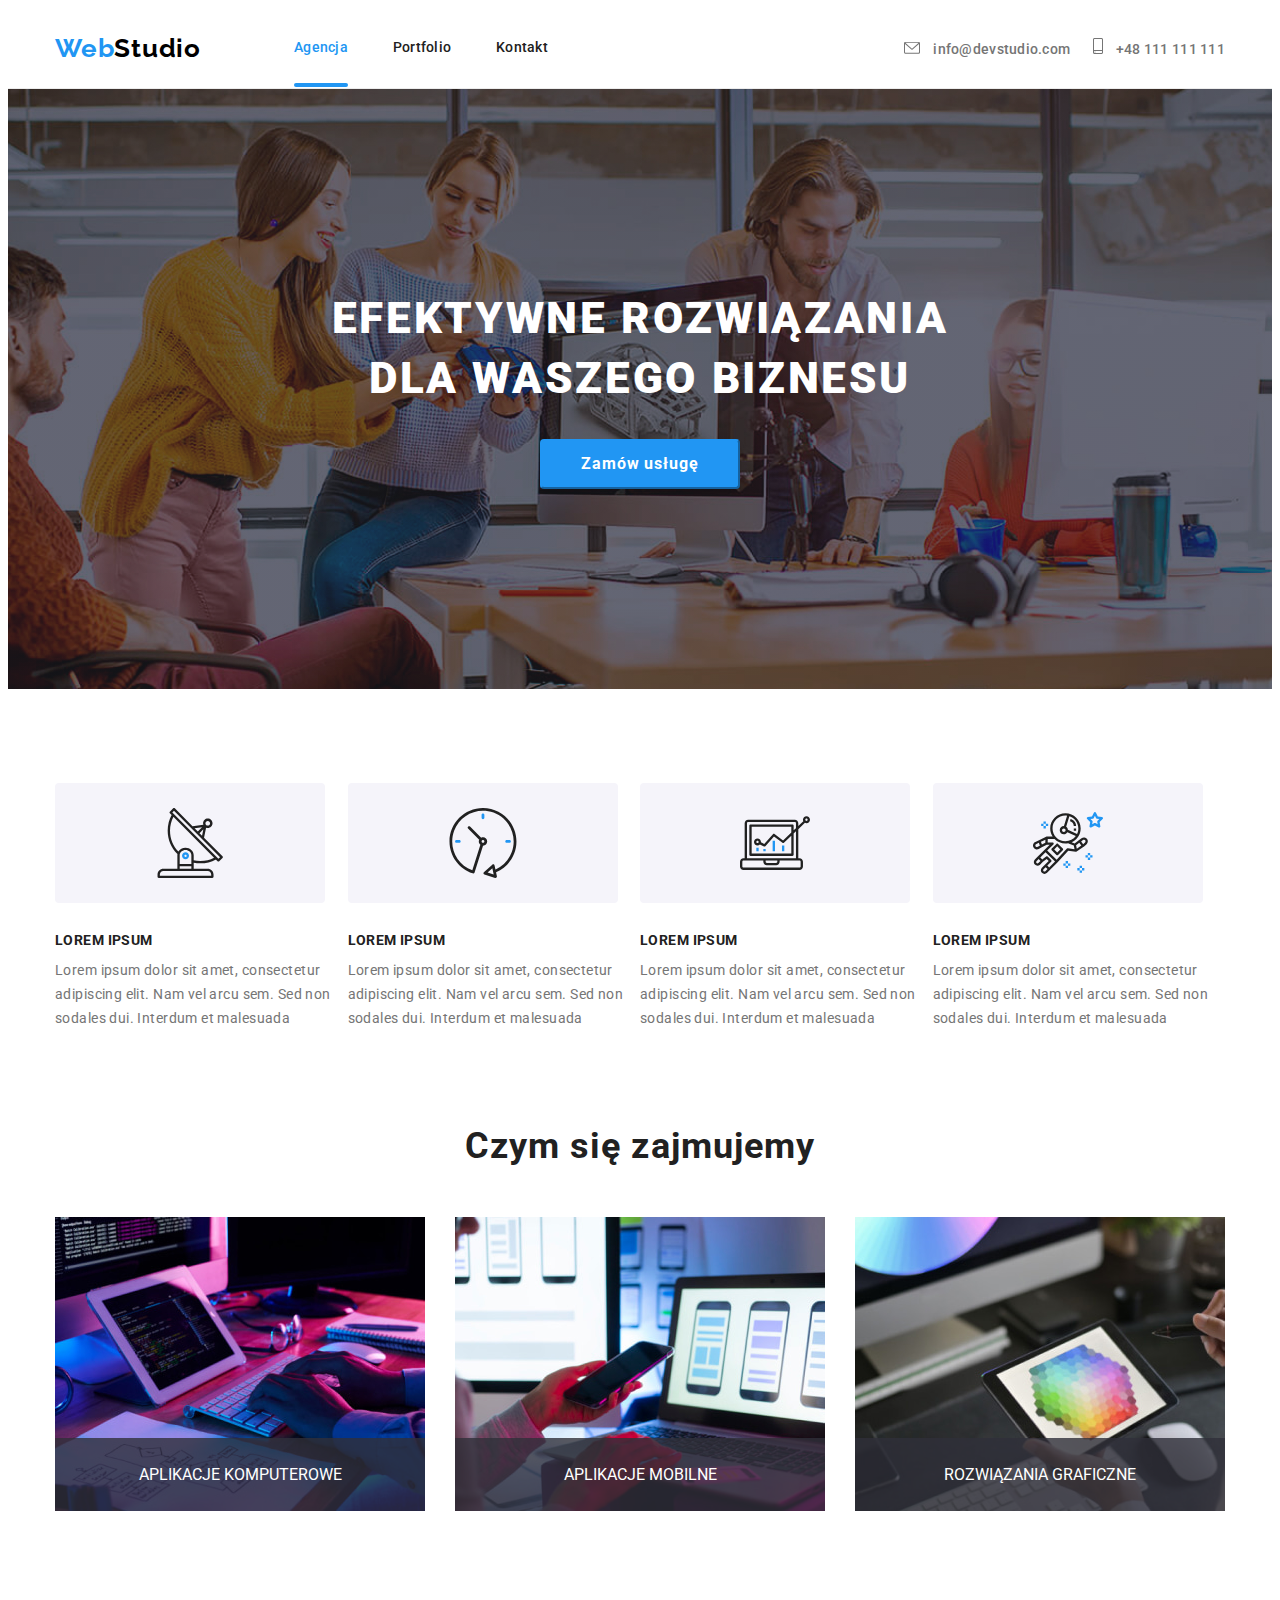
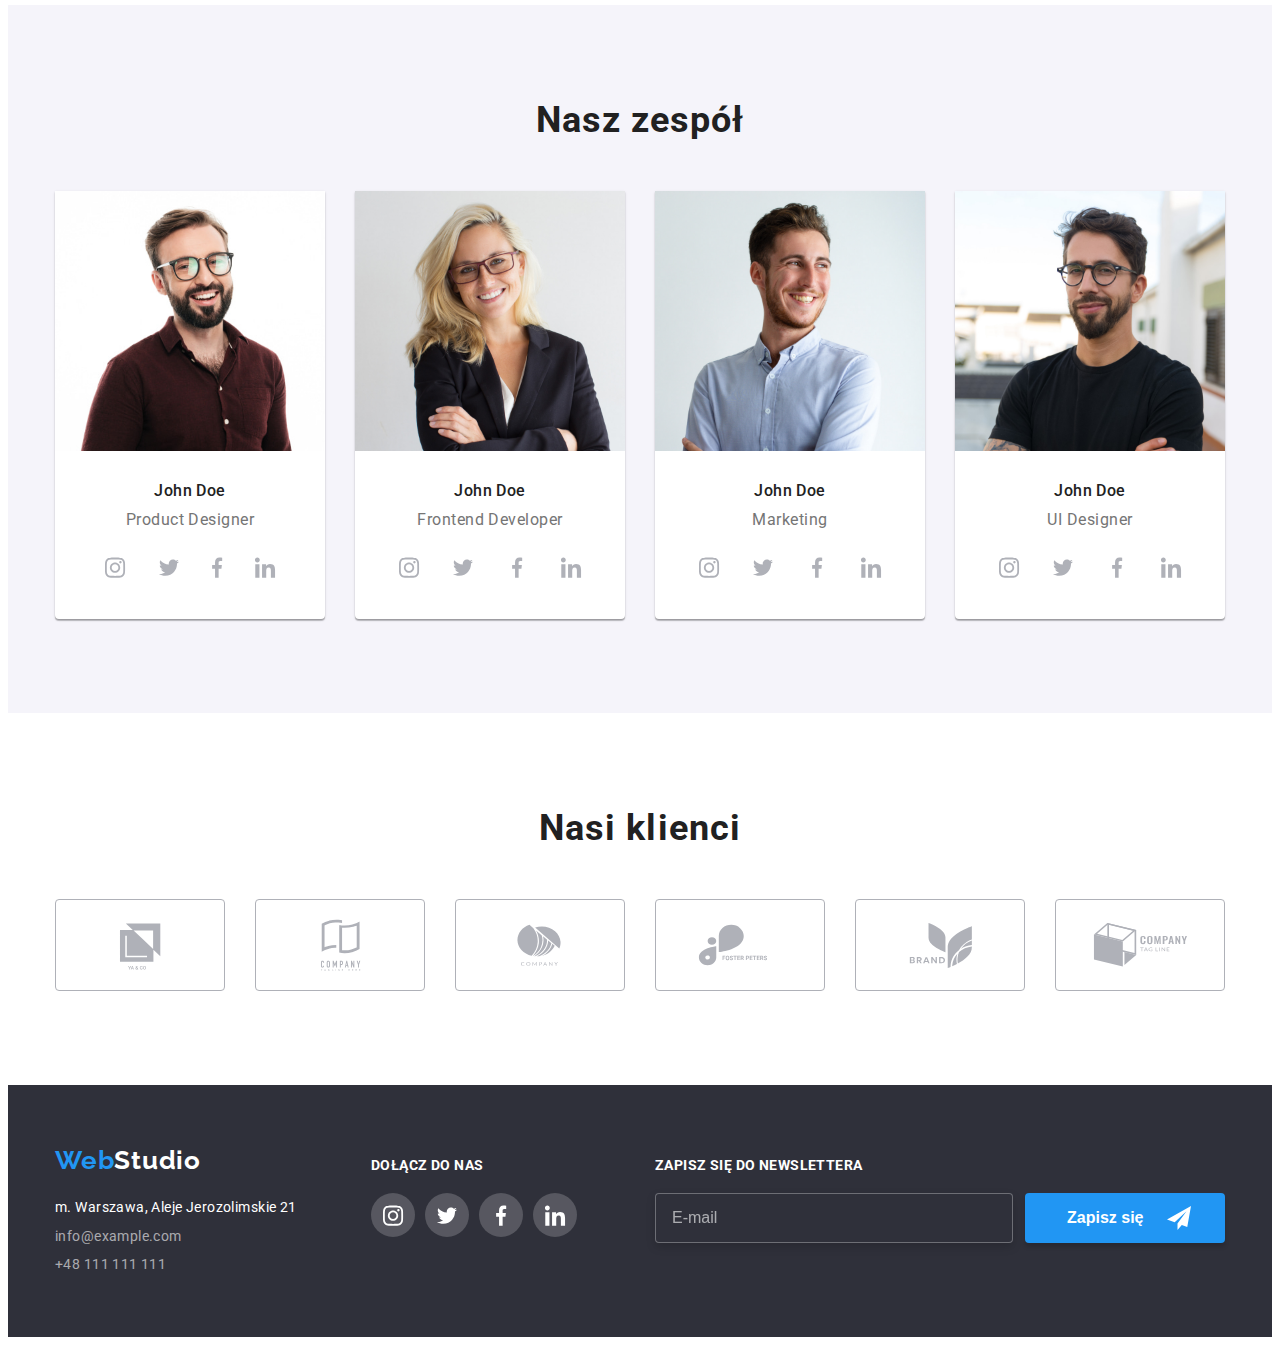
==== index.html @ dc4580bb "Add files via upload" ====
<!DOCTYPE html>
<html lang="pl">
    <head>
        <meta charset="UTF-8"> 
        <meta http-equiv="X-UA-Compatible" content="IE=edge"> 
        <meta name="viewport" content="width=device-width, initial-scale=1.0">
        <link href="https://fonts.googleapis.com/css2?family=Raleway:wght@700&family=Roboto:wght@400;500;700;900&display=swap" rel="stylesheet">
        <link rel="stylesheet" href="css/styles.css">
        <title>WebStudio</title>
    </head>

        <body>
            <header class="page-header">
                <div class="container">
                    <a class="logo logo-blue" href="#" target ="_blank" rel="norefferer noopener nofoloow">Web<span class="logo logo-black">Studio</span></a>

                    <nav>
                        <ul class="nav">
                            <li><a class="nav-list underline" href="#" rel="norefferer noopener nofoloow">Agencja</a></li>
                            <li><a class="nav-list" href="portfolio.html" rel="norefferer noopener nofoloow">Portfolio</a></li>
                            <li><a class="nav-list" href="#" rel="norefferer noopener nofoloow">Kontakt</a></li>
                        </ul>
                    </nav>
    
                    <ul class="contact">
                        <li>
                            <a class="contact-list" href="mailto:info@devstudio.com">
                            <svg class="envelope" width="16" height="12">
                                <use href="./images/symbol-defs.svg#icon-envelope"></use>
                            </svg>
                            info@devstudio.com
                        </a></li>
                        <li>
                            <a class="contact-list" href="tel:+48111111111">
                            <svg class="smartphone" width="16" height="12">
                                <use href="./images/symbol-defs.svg#icon-smartphone"></use>
                            </svg>
                            +48 111 111 111
                        </a></li>
                    </ul>
                </div>
            </header>


                <main>
                    <section class="agency-motto">
                        <div class="container">
                            <h1 class="motto">EFEKTYWNE ROZWIĄZANIA<br>DLA WASZEGO BIZNESU</h1>
                            <button class="order-button" type="button" data-modal-open>Zamów usługę</button> 
                        </div>
                    </section>


                    <section  class="section section-lorem">
                        <div class="container">
                            <ul class="lorem-list">
                                <li>
                                    <div class="lorem-box">
                                        <svg class="icons-lorem" height="70" width="70">
                                        <use href="./images/symbol-defs.svg#icon-radar"></use>
                                        </svg>
                                    </div>
                                    <h3 class="lorem-header">LOREM IPSUM</h3>
                                    <p class="lorem-text">Lorem ipsum dolor sit amet, consectetur adipiscing elit. Nam vel arcu sem. Sed non sodales dui. Interdum et malesuada</p>
                                </li>
                                <li>
                                    <div class="lorem-box">
                                        <svg class="icons-lorem" height="70" width="70">
                                        <use href="./images/symbol-defs.svg#icon-clock"></use>
                                        </svg>   
                                    </div>
                                    <h3 class="lorem-header">LOREM IPSUM</h3>
                                    <p class="lorem-text">Lorem ipsum dolor sit amet, consectetur adipiscing elit. Nam vel arcu sem. Sed non sodales dui. Interdum et malesuada</p>
                                </li>
                                <li>
                                    <div class="lorem-box">
                                        <svg class="icons-lorem" height="70" width="70">
                                        <use href="./images/symbol-defs.svg#icon-laptop"></use>
                                        </svg>   
                                    </div>
                                    <h3 class="lorem-header">LOREM IPSUM</h3>
                                    <p class="lorem-text">Lorem ipsum dolor sit amet, consectetur adipiscing elit. Nam vel arcu sem. Sed non sodales dui. Interdum et malesuada</p>
                                </li>
                                <li>
                                    <div class="lorem-box">
                                        <svg class="icons-lorem" height="70" width="70">
                                        <use href="./images/symbol-defs.svg#icon-astronaut"></use>
                                        </svg>   
                                    </div>
                                    <h3 class="lorem-header">LOREM IPSUM</h3>
                                    <p class="lorem-text">Lorem ipsum dolor sit amet, consectetur adipiscing elit. Nam vel arcu sem. Sed non sodales dui. Interdum et malesuada</p>
                                </li>
                            </ul>
                        </div>
                    </section>

                    <section class="section section-doing">
                        <div class="container">
                            <h2 class="header-agency">Czym się zajmujemy</h2>
                            <ul class="doing_img-list">
                                <li class="doing-li">
                                        <img src="./images/img1.jpg" alt="typing code on the keyboard" width="370" height="294">
                                            <p class="doing-li-overlay">APLIKACJE KOMPUTEROWE</p>
                                </li>
                                <li class="doing-li">
                                        <img src="./images/img2.jpg" alt="mobile app creating" width="370" height="294">
                                        <p class="doing-li-overlay">APLIKACJE MOBILNE</p>
                                </li>
                                <li class="doing-li">
                                        <img src="./images/img3.jpg" alt="colour change on tablet" width="370" height="294">
                                        <p class="doing-li-overlay">ROZWIĄZANIA GRAFICZNE</p>
                                </li>
                            </ul>
                        </div>
                    </section>

                    <section class="section section-team">
                        <div class="container">
                            <h2 class="header-agency">Nasz zespół</h2>
                            <ul class="team_img-list">
                                <li class="team-card"><figure>
                                    <img src="./images/ppl1.jpg" alt="smiling man with glasses" width="270" height="260">
                                    <figcaption>
                                        <h4 class="team-name">John Doe</h4>
                                        <p class="team-role">Product Designer</p>
                                        <ul><div class="socialmedia-box">
                                            <li>
                                                <a class="socialmedia-icon" href="https://www.instagram.com/">
                                                <svg class="socialmedia-icon" height="20" width="20">
                                                <use href="./images/symbol-defs.svg#icon-instagram">
                                                </use>
                                                </svg></a>
                                            <li>
                                                <a class="socialmedia-icon" href="https://twitter.com/">
                                                <svg class="socialmedia-icon" height="20" width="20">
                                                <use href="./images/symbol-defs.svg#icon-twitter">
                                                </use>
                                                </svg></a>
                                                <a class="socialmedia-icon" href="https://www.facebook.com/">
                                                <svg class="socialmedia-icon" height="20" width="20">
                                                <use href="./images/symbol-defs.svg#icon-facebook">
                                                </use>
                                                </svg></a>
                                                <a class="socialmedia-icon" href="https://www.linkedin.com">
                                                <svg class="socialmedia-icon" height="20" width="20">
                                                <use href="./images/symbol-defs.svg#icon-linkedin">
                                                </use>
                                                </svg></a>
                                    </figcaption>
                                </figure></li>
                                <li class="team-card"><figure>
                                    <img src="./images/ppl2.jpg" alt="smiling blonde woman with glasses" width="270" height="260">
                                    <figcaption>
                                        <h4 class="team-name">John Doe</h4>
                                        <p class="team-role">Frontend Developer</p>
                                        <ul><div class="socialmedia-box">
                                            <li>
                                                <a class="socialmedia-icon" href="https://www.instagram.com/">
                                                <svg class="socialmedia-icon" height="20" width="20">
                                                <use href="./images/symbol-defs.svg#icon-instagram">
                                                </use>
                                                </svg></a>
                                                </span></li>
                                            <li>
                                                <a class="socialmedia-icon" href="https://twitter.com/">
                                                <svg class="socialmedia-icon" height="20" width="20">
                                                <use href="./images/symbol-defs.svg#icon-twitter">
                                                </use>
                                                </svg></a>
                                                </span></li>
                                            <li>
                                                <a class="socialmedia-icon" href="https://www.facebook.com/">
                                                <svg class="socialmedia-icon" height="20" width="20">
                                                <use href="./images/symbol-defs.svg#icon-facebook">
                                                </use>
                                                </svg></a>
                                                </span></li>
                                            <li>
                                                <a class="socialmedia-icon" href="https://www.linkedin.com">
                                                <svg class="socialmedia-icon" height="20" width="20">
                                                <use href="./images/symbol-defs.svg#icon-linkedin">
                                                </use>
                                                </svg></a>
                                                </span></li>
                                    </figcaption>
                                </figure></li>
                                <li class="team-card"><figure>
                                    <img src="./images/ppl3.jpg" alt="smiling man wearing white shirt" width="270" height="260">
                                    <figcaption>
                                        <h4 class="team-name">John Doe</h4>
                                        <p class="team-role">Marketing</p>
                                        <ul><div class="socialmedia-box">
                                            <li>
                                                <a class="socialmedia-icon" href="https://www.instagram.com/">
                                                <svg class="socialmedia-icon" height="20" width="20">
                                                <use href="./images/symbol-defs.svg#icon-instagram">
                                                </use>
                                                </svg></a>
                                                </span></li>
                                            <li>
                                                <a class="socialmedia-icon" href="https://twitter.com/">
                                                <svg class="socialmedia-icon" height="20" width="20">
                                                <use href="./images/symbol-defs.svg#icon-twitter">
                                                </use>
                                                </svg></a>
                                                </span></li>
                                            <li>
                                                <a class="socialmedia-icon" href="https://www.facebook.com/">
                                                <svg class="socialmedia-icon" height="20" width="20">
                                                <use href="./images/symbol-defs.svg#icon-facebook">
                                                </use>
                                                </svg></a>
                                                </span></li>
                                            <li>
                                                <a class="socialmedia-icon" href="https://www.linkedin.com">
                                                <svg class="socialmedia-icon" height="20" width="20">
                                                <use href="./images/symbol-defs.svg#icon-linkedin">
                                                </use>
                                                </svg></a>
                                                </span></li>
                                    </figcaption>
                                </figure></li>
                                <li class="team-card"><figure>
                                    <img src="./images/ppl4.jpg" alt="smiling man with glasses wearing black t-shirt" width="270" height="260">
                                    <figcaption>
                                        <h4 class="team-name">John Doe</h4>
                                        <p class="team-role">UI Designer</p>
                                        <ul><div class="socialmedia-box">
                                            <li>
                                                <a class="socialmedia-icon" href="https://www.instagram.com/">
                                                <svg class="socialmedia-icon" height="20" width="20">
                                                <use href="./images/symbol-defs.svg#icon-instagram">
                                                </use>
                                                </svg></a>
                                                </span></li>
                                            <li>
                                                <a class="socialmedia-icon" href="https://twitter.com/">
                                                <svg class="socialmedia-icon" height="20" width="20">
                                                <use href="./images/symbol-defs.svg#icon-twitter">
                                                </use>
                                                </svg></a>
                                                </span></li>
                                            <li>
                                                <a class="socialmedia-icon" href="https://www.facebook.com/">
                                                <svg class="socialmedia-icon" height="20" width="20">
                                                <use href="./images/symbol-defs.svg#icon-facebook">
                                                </use>
                                                </svg></a>
                                                </span></li>
                                            <li>
                                                <a class="socialmedia-icon" href="https://www.linkedin.com">
                                                <svg class="socialmedia-icon" height="20" width="20">
                                                <use href="./images/symbol-defs.svg#icon-linkedin">
                                                </use>
                                                </svg></a>
                                                </span></li>
                                    </figcaption>
                                </figure></li>
                            </ul>
                        </div>
                    </section>

                    <section class="section section-clients">
                        <div class="container">
                            <h2 class="header-agency">Nasi klienci</h2>
                            <ul class="doing_img-list">
                                <li>
                                    <a class="client-box" href="#">
                                        <svg class="icons-client" height="106" width="60">
                                        <use href="./images/symbol-defs.svg#icon-logo1"></use>
                                        </svg>
                                    </a>
                                </li>
                                <li>
                                    <a class="client-box" href="#">
                                        <svg class="icons-client" height="106" width="60">
                                        <use href="./images/symbol-defs.svg#icon-logo2"></use>
                                        </svg>
                                    </a>
                                </li>
                                <li>
                                    <a class="client-box" href="#">
                                        <svg class="icons-client" height="106" width="60">
                                        <use href="./images/symbol-defs.svg#icon-logo3"></use>
                                        </svg>
                                    </a>
                                </li>
                                <li>
                                    <a class="client-box" href="#">
                                        <svg class="icons-client" height="106" width="60">
                                        <use href="./images/symbol-defs.svg#icon-logo4"></use>
                                        </svg>
                                    </a>
                                </li>
                                <li>
                                    <a class="client-box" href="#">
                                        <svg class="icons-client" height="106" width="60">
                                        <use href="./images/symbol-defs.svg#icon-logo5"></use>
                                        </svg>
                                    </a>
                                </li>
                                <li>
                                    <a class="client-box" href="#">
                                        <svg class="icons-client" height="106" width="60">
                                        <use href="./images/symbol-defs.svg#icon-logo6"></use>
                                        </svg>
                                    </a>
                                </li>
                            </ul>
                        </div>
                    </section>
                </main>

                    <footer class="page-footer">
                        <div class="container">
                            <div class="footer-box">
                            <a class="logo logo-blue" href="#" target ="_blank" rel="norefferer noopener nofoloow">Web<span class="logo logo-white">Studio</span></a>
                            <address>
                                <ul class="address-list">
                                    <li class="footer-address footer-place">m. Warszawa, Aleje Jerozolimskie 21</li>
                                    <li><a class="footer-address footer-mail" href="mailto:info@example.com">info@example.com</a></li>
                                    <li><a class="footer-address footer-phone" href="tel:+48111111111">+48 111 111 111</a></li>
                                </ul>
                            </address>
                            </div>
                            <div>
                                <p class="join">Dołącz do nas</p>
                                <ul>
                              <div class="social-footer-box">
                                <li>
                                    <a class="social-footer-icon" href="https://www.instagram.com/">
                                          <svg class="social-footer-icon">
                                            <use href="./images/symbol-defs.svg#icon-instagram" width="44" height="44" viewBox="0 0 32 32" x="0"y="0">
                                            </use>
                                        </svg></a>
                                </li>
                                <li>
                                    <a class="social-footer-icon" href="https://www.instagram.com/">
                                        <svg class="social-footer-icon">
                                            <use href="./images/symbol-defs.svg#icon-twitter" width="44" height="44" viewBox="0 0 32 32" x="0"y="0">
                                            </use>
                                        </svg></a>
                                </li>
                                <li>
                                    <a class="social-footer-icon" href="https://www.instagram.com/">
                                        <svg class="social-footer-icon">
                                            <use href="./images/symbol-defs.svg#icon-facebook" width="44" height="44" viewBox="0 0 32 32" x="0"y="0">
                                            </use>
                                        </svg></a>
                                </li>
                                <li>
                                    <a class="social-footer-icon" href="https://www.instagram.com/">
                                        <svg class="social-footer-icon">
                                            <use href="./images/symbol-defs.svg#icon-linkedin" width="44" height="44" viewBox="0 0 32 32" x="0"y="0">
                                            </use>
                                        </svg></a>
                                </li>
                                </div>
                                </ul>
                            </div>

                            <div>
                                <p class="signin-header">Zapisz się do Newslettera</p>               
                                    <form class="footer-form" name="newsletter-form">
                                        <label>
                                        <input class="newsletter-input" type="email" name="email" placeholder="E-mail">
                                        </label>    
                                        <button class="newsletter-input-btn" type="submit">Zapisz się
                                            <svg class="button-icon" width="24px" height="24px">
                                                <use href="./images/symbol-defs.svg#icon-paper-plane" width="24px" height="24px">
                                                </use>
                                            </svg>
                                        </button>
                                    </form>
                            </div>
                        </div>
                    </footer>
                    
                    <div class="backdrop is-hidden" data-modal>
                        <div class="modal">
                            <button type="button" class="close-btn" data-modal-close>X</button>
                            <h2>Zostaw swoje dane w formularzu poniżej</h2>
                            <form name="contact-form">
                                <div class="backdrop-inputs">
                                    <label for="user-name">Imię</label>
                                    <div class="backdrop-input">
                                        <input type="text" name="user-name" id="user-name" required>
                                        <svg class="form-icon" width="16px" height="14px">
                                            <use href="./images/symbol-defs.svg#icon-head" width="12px" height="12px" x="2" y="1">
                                            </use>
                                        </svg>
                                    </div>
                                    <label for="phone-number">Telefon</label>
                                    <div class="backdrop-input">
                                        <input type="tel" name="phone-number" id="phone-number" required pattern="[0-9+]{9,}" title="Numer telefonu musi składać się z minimum 9 cyfr i może być poprzedzony znakiem plusa.">
                                        <svg class="form-icon" width="16px" height="14px">
                                            <use href="./images/symbol-defs.svg#icon-handset" width="13px" height="13px" x="1.5" y="1.5">
                                            </use>
                                        </svg>
                                    </div>
                                    <label for="e-mail">Email</label>
                                    <div class="backdrop-input">
                                        <input type="email" name="e-mail" id="e-mail" required>
                                        <svg class="form-icon" width="16px" height="14px">
                                            <use href="./images/symbol-defs.svg#icon-envelope-2" width="15px" height="12px" x="0.5" y="1">
                                            </use>
                                        </svg>
                                    </div>
                                    <label for="comment">Komentarz</label>
                                    <textarea class="order-textarea" name="feedback" id="comment" placeholder="Wprowadź tekst"></textarea>

                                    <div class="backdrop-agreements">
                                        <input type="checkbox" name="user-agreements" id="user-agreements" required>
                                        <svg width="16px" height="15px">
                                            <use href="./images/symbol-defs.svg#icon-signmark">
                                            </use>
                                        </svg>
                                        <label for="user-agreements">Oświadczam iż akceptuję <a href="">Regulamin</a> i <a href="">Politykę Prywatności</a>.</label>      
                                </div>
                                <button class="send-btn" type="submit">Wyślij</button>
                            </form>
                            </div>
                        </div>
                    </div>

                    <script src="./js/modal.js"></script>
        </body>
</html>
---- css/styles.css ----
*{
  box-sizing: border-box;
}

:root {
    --blue-color: #2196f3;
    --black-color: #000000;
    --dark-gray-color: #212121;
    --light-grey-color: #757575;
    --white-color: #ffffff;
    --button-color: #f5f4fa;
  }

  ul, p, figure, h1, h2, h3, h4, h5, h6 {
    margin:0;
    padding: 0;
    }

  body {
    font-family: "Roboto", "Raleway", sans-serif;
    color: var(--dark-gray-color);
  }

  img{
    display: block;
  }

  /*a {
    text-decoration: none;
  }*/

  /*ul{
    list-style-type: none;
  }*/

  .logo {
    font-family: "Raleway";
    font-weight: 700;
    font-size: 26px;
    line-height: 1.19;
    text-decoration: none;
    letter-spacing: 0.03em;
  }

  .logo-blue {
    color: var(--blue-color);
  }

  .logo-black {
    color: var(--black-color);
  }

  .logo-white {
    background: #2F303A;
    color: var(--white-color);
  }


.nav{
    display: flex;
    justify-content: space-between;
    width: 254px;
    padding: 0;
    margin-left: 93px;
    color:var(--dark-gray-color);
    font-weight: 500;
    font-size: 14px;
    line-height: 1.14;
    letter-spacing: 0.02em;
    list-style-type: none;
  }

  .nav-list{
    color:var(--dark-gray-color);
    text-decoration: none;
    position: relative;
    transition-duration: 250ms;
    transition-timing-function: cubic-bezier(0.4, 0, 0.2, 1);
    transition-property: color;
  }

  .nav-list:hover,
  .nav-list:focus{
    color:var(--blue-color);
  }

 /* .underline::after {
    width: 100%;
    height: 4px;
    border-radius: 2px;
    background-color: var(--blue-color);
    content: "";
    position: absolute;
    bottom: 0;
    display: flex;
    transform: translateY(29px);
  }*/

    .nav-list:after {
      width: 100%;
      height: 4px;
      border-radius: 2px;
      background-color: var(--blue-color);
      content: '';
      position: absolute;
      bottom: -32px;
      left:0;
      background-color: transparent;
    }

    .nav-link:hover, .nav-link:focus, .underline {
    color: var(--blue-color);
    }

    .nav-link:hover:after, .nav-link:focus:after, .underline:after {
    background-color: var(--blue-color);
    }

  .contact{
    display: flex;
    justify-content: space-between;
    padding: 0;
    margin-left: auto;
    width: 321px;
    font-weight: 500;
    font-size: 14px;
    line-height: 1.14;
    letter-spacing: 0.02em;
    color:var(--light-grey-color);
    list-style-type: none;
    align-items: baseline;
  }

  .contact-list{
    color:var(--light-grey-color);
    text-decoration: none;
    transition-duration: 250ms;
    transition-timing-function: cubic-bezier(0.4, 0, 0.2, 1);
    transition-property: color;
  }

  .contact-list:hover,
  .contact-list:focus{
    color:var(--blue-color);
    fill:var(blue);
  }

.order-button{
    font-family: "Roboto";
    color:var(--white-color);
    background-color: var(--blue-color);
    border-color: var(--blue-color);
    box-shadow: 0px 4px 4px rgba(0, 0, 0, 0.15);
    border-radius: 4px;
    font-weight: 700;
    font-size: 16px;
    line-height: 1.88;
    text-align: center;
    align-items: center;
    letter-spacing: 0.06em;
    width: 200px;
    height: 50px;
    cursor:pointer;
}

.motto{
    color:var(--white-color);
    font-weight: 900;
    font-size: 44px;
    line-height: 1.36;
    text-align: center;
    letter-spacing: 0.06em;
    text-transform: uppercase;
    padding-top: 200px;
    margin-bottom: 30px;
}

.lorem-list{
  list-style-type: none;
}

.lorem-header{
    font-weight: 700;
    font-size: 14px;
    line-height: 1.14;
    letter-spacing: 0.03em;
    text-transform: uppercase;
    color: var(--dark-gray-color);
    margin-top: 30px;
    margin-bottom: 10px;
}

.lorem-text{
    font-size: 14px;
    line-height: 1.71;
    letter-spacing: 0.03em;
    color: var(--light-grey-color);
    margin-bottom: 0;
    margin-top: 0px;

}
    
.header-agency{
    font-weight: 700;
    font-size: 36px;
    line-height: 1.17;
    text-align: center;
    letter-spacing: 0.03em;
    color: var(--dark-gray-color);
    margin: 0;
    margin-bottom: 50px;
}

.doing_img-list{
    list-style-type: none;
    margin: 0;
    margin-top: 50px;
}

.doing-li{
    position: relative;
}

.doing-li-overlay{
  position: absolute;
  background: rgba(47, 48, 58, 0.8);
  color: var(--white-color);
  weight: 700;
  size: 14px;
  bottom: 0;
  left: 0;
  padding: 27px 0;
  width: 100%;
  display: flex;
  justify-content: center;
}

.team_img-list{
  list-style-type: none;
}

.team-name{
    font-weight: 500;
    font-size: 16px;
    line-height: 1.1875;
    letter-spacing: 0.03em;
    color: var(--dark-gray-color);
    margin-top: 30px;
    margin-bottom: 10px;
}

.team-role{
    font-size: 16px;
    line-height: 1.1875;
    letter-spacing: 0.03em;
    color: var(--light-grey-color);
    margin: 0;
}

.portfolio-button-list{
  list-style-type: none;
}


.portfolio-button{
    font-family: "Roboto";
    background: var(--button-color);
    border-radius: 4px;
    border-color: var(--button-color);
    border-style: solid; /* pozbycie się efektu cienia na przycisku*/
    font-weight: 500;
    font-size: 16px;
    line-height: 1.62;
    text-align: center;
    letter-spacing: 0.03em;
    cursor:pointer;
    color: var(--dark-gray-color);
    height: 38px;
    margin-right: 8px;
    border: none; /* pozbycie się efektu cienia na przycisku*/
    transition-duration: 250ms;
    transition-timing-function: cubic-bezier(0.4, 0, 0.2, 1);
    transition-property: color, background-color, box-shadow, border-color;
}

.portfolio-button:hover,
.portfolio-button:focus{
  box-shadow: 0px 3px 1px rgba(0, 0, 0, 0.1), 0px 1px 2px rgba(0, 0, 0, 0.08), 0px 2px 2px rgba(0, 0, 0, 0.12);
  background: var(--blue-color);
  border-color: var(--blue-color);
  color:var(--white-color);
}

.portfolio-button-big{
    width: 121px;
}

.portfolio-button-medium{
    width: 114px;  
}

.portfolio-button-small{
    width: 93px;  
}

.project-list{
  list-style-type: none;
  display: flex;
  flex-wrap: wrap;
  gap: 30px;
}

.project-name{
    font-weight: 700;
    font-size: 18px;
    line-height: 2;
    letter-spacing: 0.06em;
    color: var(--dark-gray-color);
    margin-left: 24px;
}

.project-type{
    font-size: 16px;
    line-height: 1.88;
    letter-spacing: 0.03em;
    color: var(--light-grey-color);
    margin-left: 24px;
}

.footer-address{
    font-style: normal;
    font-weight: 400;
    font-size: 14px;
    line-height: 1.71;
    letter-spacing: 0.03em;
    color: rgba(255, 255, 255, 0.6);
    text-decoration: none;
}

.footer-place{
    color: var(--white-color);
}


.footer-mail,
.footer-box {
  transition-duration: 250ms;
  transition-timing-function: cubic-bezier(0.4, 0, 0.2, 1);
  transition-property: color;
}

.footer-mail:hover,
.footer-mail:focus{
    color:var(--blue-color);

}

.footer-phone:hover,
.footer-phone:focus{
    color:var(--blue-color);
}

.address-list{
  list-style-type: none;
}






.container {
  width:1200px;
 /* border: 2px dashed red;*/
  margin: 0 auto;
  padding: 0 15px;
}

.section{
  padding-top: 94px;
  padding-bottom: 94px;
}

.page-header .container{
  display: flex;
  justify-content: flex-start;
  align-items: center;
  height: 80px;
  left: 0px;
  top: 0px;
}

.page-header {
  border-bottom: 1px solid #ECECEC;
}

.agency-motto {
  padding-top: 0px;
  background-position: center;
  background-image: linear-gradient(
    to right,
    rgba(47, 48, 58, 0.4) 0%,
    rgba(47, 48, 58, 0.4) 100%),
    url(../images/Banner.jpg);
  ;
  max-width: 1600px;
  margin:0 auto;
}

.agency-motto .container {
  display: flex;
  height: 600px;
  align-items: center;
  justify-content: flex-start;
  flex-direction: column;
}



.section-doing{
  padding-top: 0px;
}

.section-team{
  background: #F5F4FA;
}

.section-button {
  padding-bottom: 50px;
}

.section-project{
  padding-top: 0px;
}

.page-footer{
  background: #2F303A;
  display: block;
}

.section-team .container{
  padding-top: 0px;
  background: #F5F4FA;
}

.container .lorem-list{
  display: flex;
  justify-content: flex-start;
  margin: 0px;
}

.container .doing_img-list {
  display: flex;
  justify-content: space-between;
}

.container .team_img-list {
  display: flex;
  justify-content: space-between;
}

.team-card {
  width: 270px;
  height: 428px;
  left: 215px;
  top: 1635px;
  background: #ffffff;
  box-shadow: 0px 1px 3px rgba(0, 0, 0, 0.12), 0px 1px 1px rgba(0, 0, 0, 0.14),
    0px 2px 1px rgba(0, 0, 0, 0.2);
  border-radius: 0px 0px 4px 4px;
  text-align: center;
}

.page-footer .container{
  display: flex;
  background: #2F303A;
  padding-bottom: 60px;
  padding-top: 60px;
}

.page-footer .container > .footer-box > address{
  padding-top: 20px;
}

.container .address-list{
  display: flex;
  height: 81px;
  justify-content: space-between;
  flex-direction: column;
}

.footer-box {
  display: block;
  width: 246px;
  margin-right: 70px;
}

.container .portfolio-button-list{
  display: flex;
  justify-content: center;
}

.portfolio-button-list:last-child {
  margin-right: 0px;
}

.project-card{
  position: relative;
  width: 370px;
  background: #ffffff;
  text-align: left;
  flex-basis: calc((100% - 60px)/3);
  overflow: hidden;
  transition-property: background-color, box-shadow, transform;
  transition-duration: 250ms;
  transition-timing-function: cubic-bezier(0.4, 0, 0.2, 1);
}

.project-card:hover,
.project-card:focus{
  box-shadow: 0px 1px 3px rgba(0, 0, 0, 0.12), 0px 1px 1px rgba(0, 0, 0, 0.14), 0px 2px 1px rgba(0, 0, 0, 0.2);
}

.project-desc{
  padding-top: 20px;
  padding-bottom: 20px;
  border-bottom: 1px solid #EEEEEE;
  border-left: 1px solid #EEEEEE;
  border-right: 1px solid #EEEEEE;
}

.project-overlay{
  position: absolute;
  top: 0;
  left: 0;
  width: 100%;
  height: 100%;
  background-color: rgba(33, 150, 243, 0.9);
  transform: translateY(100%);
  transition-duration: 250ms;
  transition-timing-function: cubic-bezier(0.4, 0, 0.2, 1);
}

.project-overlay-text{
  color: var(--white-color);
  font-size: 18px;
  line-height: 28px;
  letter-spacing: 0.03em;
  align-content: center;
  padding: 49px 45px 49px 24px;
}

.project-card:hover .project-overlay{
  transform: translateX(0);
}

.project-box{
  position: relative;
  overflow: hidden;
}



.envelope {
  margin-right: 10px;
  width:16px;
  height:12px;
  fill: currentColor;
}

.smartphone {
  margin-right: 10px;
  width:10px;
  height:16px;
  fill: currentColor;
}

.lorem-box {
  width: 270px;
  height: 120px;
  background: var(--button-color);
  border-radius: 4px;
}

.icons-lorem{
  margin: 25px 100px;
}

.socialmedia-box {
  display: flex;
  justify-content: center;
  align-items: center;
  width: 206px;
  gap: 10px;
  margin: 16px 32px 18px 32px;
  list-style-type: none;
}

.socialmedia-icon {
  display: inline-flex;
  justify-content: center;
  align-items: center;
  width: 44px;
  height: 44px;
  gap: 10px;
  border-radius: 50%;
  background-size: contain;
  background-position: center;
  background-repeat: no-repeat;
  background-color: var(--white-color);
  fill:#AFB1B8;
  transition-duration: 250ms;
  transition-timing-function: cubic-bezier(0.4, 0, 0.2, 1);
  transition-property: fill, background-color;
}

/*Dodane po konsultacji---------------------------------------------------------------------------*/

.socialmedia-icon a {
  display: inline-flex;
  justify-content: center;
  align-items: center;
  width: 44px;
  height: 44px;
  gap: 10px;
  border-radius: 50%;
  background-size: contain;
  background-position: center;
  background-repeat: no-repeat;
  background-color: var(--white-color);
  fill:#AFB1B8;
}

.socialmedia-icon:hover svg,
.socialmedia-icon:focus svg{
  background-color: var(--blue-color);
  border-radius: 50%;
  background-size: contain;
  background-position: center;
  background-repeat: no-repeat;
  fill: var(--white-color);
}

/*koniec dodania-------------------------------------------------------------------------------------*/

.client-box {
  width: 170px;
  height: 92px;
  background: var(--white-color);
  border: 1px solid #AFB1B8;
  border-radius: 4px;
  fill:#AFB1B8;
  display: block;
  transition-duration: 250ms;
  transition-timing-function: cubic-bezier(0.4, 0, 0.2, 1);
  transition-property: fill, border;
}

.client-box:hover,
.client-box:focus {
  border: 1px solid var(--blue-color);
  fill: var(--blue-color);
}

.icons-client{
  margin: 16px 32px;
  width: 106px;
  height:60px;
}

.join {
  font-family: "Roboto";
  font-style: normal;
  font-weight: 700;
  font-size: 14px;
  line-height: 16px;
  letter-spacing: 0.03em;
  text-transform: uppercase;
  color: var(--white-color);
  margin-bottom: 20px;
  padding-top: 12px;
}

.social-footer-box {
  display: flex;
  flex-direction: row;
  height: 44px;
  gap: 10px;
  list-style-type: none;
}

.social-footer-icon {
  display: inline-flex;
  justify-content: center;
  align-items: center;
  width: 44px;
  height: 44px;
  gap: 100px;
  border-radius: 50%;
  background-size: contain;
  background-position: center;
  background-repeat: no-repeat;
  background: rgba(255, 255, 255, 0.1);
  fill:var(--white-color);
  transition-duration: 250ms;
  transition-timing-function: cubic-bezier(0.4, 0, 0.2, 1);
  transition-property: fill, background-color;
}

.social-footer-icon:hover,
.social-footer-icon:focus {
  background-color: var(--blue-color);
  fill:var(--white-color);
  border-radius: 50%;
}

/*++++++++++ BACKDROP ++++++++++*/
.backdrop {
  position: fixed;
  left: 0;
  top: 0;
  width: 100%;
  height: 100%;
  background-color:rgba(0, 0, 0, 0.2);
  transition-duration: 2s;
}

.modal {
  position: absolute;
  top: 50%;
  left: 50%;
  width: 528px;
  min-height: 581px;
  background-color: var(--white-color);
  transition-property: visibility opacity transform;
  transform: translate(-50%, -50%);
  transition-duration: 2s;
  opacity: 1;
  visibility: visible;
  display: block;
}

.close-btn {
  position: absolute;
  top: 8px;
  right: 8px;
  width: 30px;
  height: 30px;
  background-color: var(--white-color);
  border: 1px solid rgba(0, 0, 0, 0.1);
  border-radius: 50%;
  cursor: pointer;
}


.is-hidden {
  opacity: 0;
  visibility: hidden;
  pointer-events: none;
}

.is-hidden .modal {
  transform: translateX(-50%) translateY(-50%) scale(0.9);
  }

/*++++++++++ END BACKDROP ++++++++++*/

/*++++++++++ NEWSLETTER ++++++++++*/

.signin-header {
  font-weight: 700;
  font-size: 14px;
  line-height: 16px;
  letter-spacing: 0.03em;
  text-transform: uppercase;
  color: var(--white-color);
  margin-bottom: 20px;
  padding-top: 12px;
  padding-left: 78px;
}

.footer-form {
  display: flex;
  flex-direction: row;
  gap: 12px;
  padding-left: 78px;
}

.newsletter-input {
  box-sizing: border-box;
  width: 358px;
  height: 50px;
  border: 1px solid rgba(255, 255, 255, 0.3);
  filter: drop-shadow(0px 4px 4px rgba(0, 0, 0, 0.15));
  border-radius: 4px;
  background: #2F303A;
  padding: 15px 16px;
  color: rgba(255, 255, 255, 0.6);
  font-weight: 400;
  font-size: 16px;
  line-height: 20px;
}

.newsletter-input::placeholder {
  font-weight: 400;
  font-size: 16px;
  line-height: 20px;
  color: rgba(255, 255, 255, 0.6);
}

.newsletter-input-btn {
  display:flex;
  align-items: center;
  width: 200px;
  height: 50px;
  background: var(--blue-color);
  box-shadow: 0px 4px 4px rgba(0, 0, 0, 0.15);
  border-radius: 4px;
  border: none;
  cursor: pointer;
  color: var(--white-color);
  font-weight: 700;
  font-size: 16px;
  line-height: 30px;
  padding-left: 42px;
}

.button-icon {
  margin-left: 24px;
}

/*++++++++++ END NEWSLETTER ++++++++++*/

/*++++++++++ BACKDROP FORM ++++++++++*/

.backdrop h2 {
  display: block;
  font-weight: 700;
  font-size: 20px;
  line-height: 1.15;
  text-align: center;
  letter-spacing: 0.03em;
  padding-top: 40px;
}

.backdrop-inputs {
  display: flex;
  flex-direction: column;
  justify-content: space-between;
  align-items: flex-start;
  padding-left: 40px;
}

.backdrop-inputs label {
  position: relative;
  font-weight: 400;
  font-size: 12px;
  line-height: 1.21;
  letter-spacing: 0.01em;
  color: var(--light-grey-color);
  margin-top: 10px;
  margin-bottom: 4px;
}

.backdrop-inputs svg {
  position: absolute;
  fill: var(--dark-gray-color);
  top: 13px;
  left: 14px;
  transition: 250ms cubic-bezier(0.4, 0, 0.2, 1);
  transition-property: fill;
}

.backdrop-inputs input {
  width: 448px;
  height: 40px;
  border: 1px solid rgba(33, 33, 33, 0.2);
  border-radius: 4px;
  background-color: transparent;
  padding: 12px 42px;
  transition: 250ms cubic-bezier(0.4, 0, 0.2, 1);
  transition-property: border-color;
  outline: none;
}

.backdrop-input {
  position: relative;
  width: 100%;
  height: 40px;
}

.backdrop-input input:focus,
.backdrop-input input:hover {
  border-color: var(--blue-color);
  transition: 250ms cubic-bezier(0.4, 0, 0.2, 1);
  transition-property: border-color;
}
.backdrop-input input:focus + svg,
.backdrop-input input:hover + svg {
  fill: var(--blue-color);
  transition: 250ms cubic-bezier(0.4, 0, 0.2, 1);
  transition-property: fill;
}

.backdrop-inputs textarea {
  resize: none;
  width: 448px;
  height: 120px;
  border: 1px solid rgba(33, 33, 33, 0.2);
  border-radius: 4px;
  padding: 12px 16px;
  transition: 250ms cubic-bezier(0.4, 0, 0.2, 1);
  transition-property: border-color;
  outline: none;
}
.backdrop-inputs textarea:focus,
.backdrop-inputs textarea:hover {
  border-color: var(--blue-color);
  transition: 250ms cubic-bezier(0.4, 0, 0.2, 1);
  transition-property: border-color;
}

.order-textarea::placeholder {
  font-weight: 400;
  font-size: 12px;
  line-height: 14px;
  letter-spacing: 0.01em;
  color: rgba(117, 117, 117, 0.5);
}

.backdrop-agreements {
  margin-top: 20px;
  margin-left: 10px;
  position: relative;
  display: flex;.backdrop-agreements input
  justify-content: space-between;
  align-items: center;
}

.backdrop-agreements input {
  appearance: none;
  position: relative;
  display: block;
  width: 16px;
  height: 15px;
  padding: 0;
  border: 2px solid #212121;
  border-radius: 2px;
  cursor: pointer;
  transition: 250ms cubic-bezier(0.4, 0, 0.2, 1);
  transition-property: background-color border-color;

}

.backdrop-agreements input:focus,
.backdrop-agreements input:hover {
  border-color: var(--blue-color);
  transition: 250ms cubic-bezier(0.4, 0, 0.2, 1);
  transition-property: border-color;
}

.backdrop-agreements input:checked {
  background-color: var(--blue-color);
  border-color: var(--blue-color);
  transition: 250ms cubic-bezier(0.4, 0, 0.2, 1);
  transition-property: background-color border-color;
}

.backdrop-agreements svg {
  position: absolute;
  opacity: 0;
  top: 50%;
  left: 4px;
  fill: var(--white-color);
  pointer-events: none;
  transform: translateY(-50%);
  transition: 250ms cubic-bezier(0.4, 0, 0.2, 1);
  transition-property: opacity;
}

.backdrop-agreements input:checked + svg {
  opacity: 1;
  transition: 250ms cubic-bezier(0.4, 0, 0.2, 1);
  transition-property: opacity;
}

.backdrop-agreements label {
  font-size: 14px;
  line-height: 1.71;
  letter-spacing: 0.03em;
  color: var(--light-grey-color);
  text-align: center;
  padding-left: 8px;
}

.backdrop-agreements a {
  color: var(--blue-color);
}

.send-btn {
  display: block;
  font-weight: 700;
  font-size: 16px;
  line-height: 1.88;
  letter-spacing: 0.06em;
  color: var(--white-color);
  background-color: var(--blue-color);
  box-shadow: 0px 4px 4px rgba(0, 0, 0, 0.15);
  border-radius: 4px;
  border: none;
  cursor: pointer;
  padding: 10px 76px;
  margin-top: 30px;
  transition: 250ms cubic-bezier(0.4, 0, 0.2, 1);
  transition-property: box-shadow;
  margin-left: 124px;
  margin-bottom: 40px;
}

.send-btn:hover,
.send-btn:focus {
  box-shadow: 0px 3px 1px #2196f31a, 0px 1px 2px #2196f314,
    0px 2px 2px #2196f31f;
}
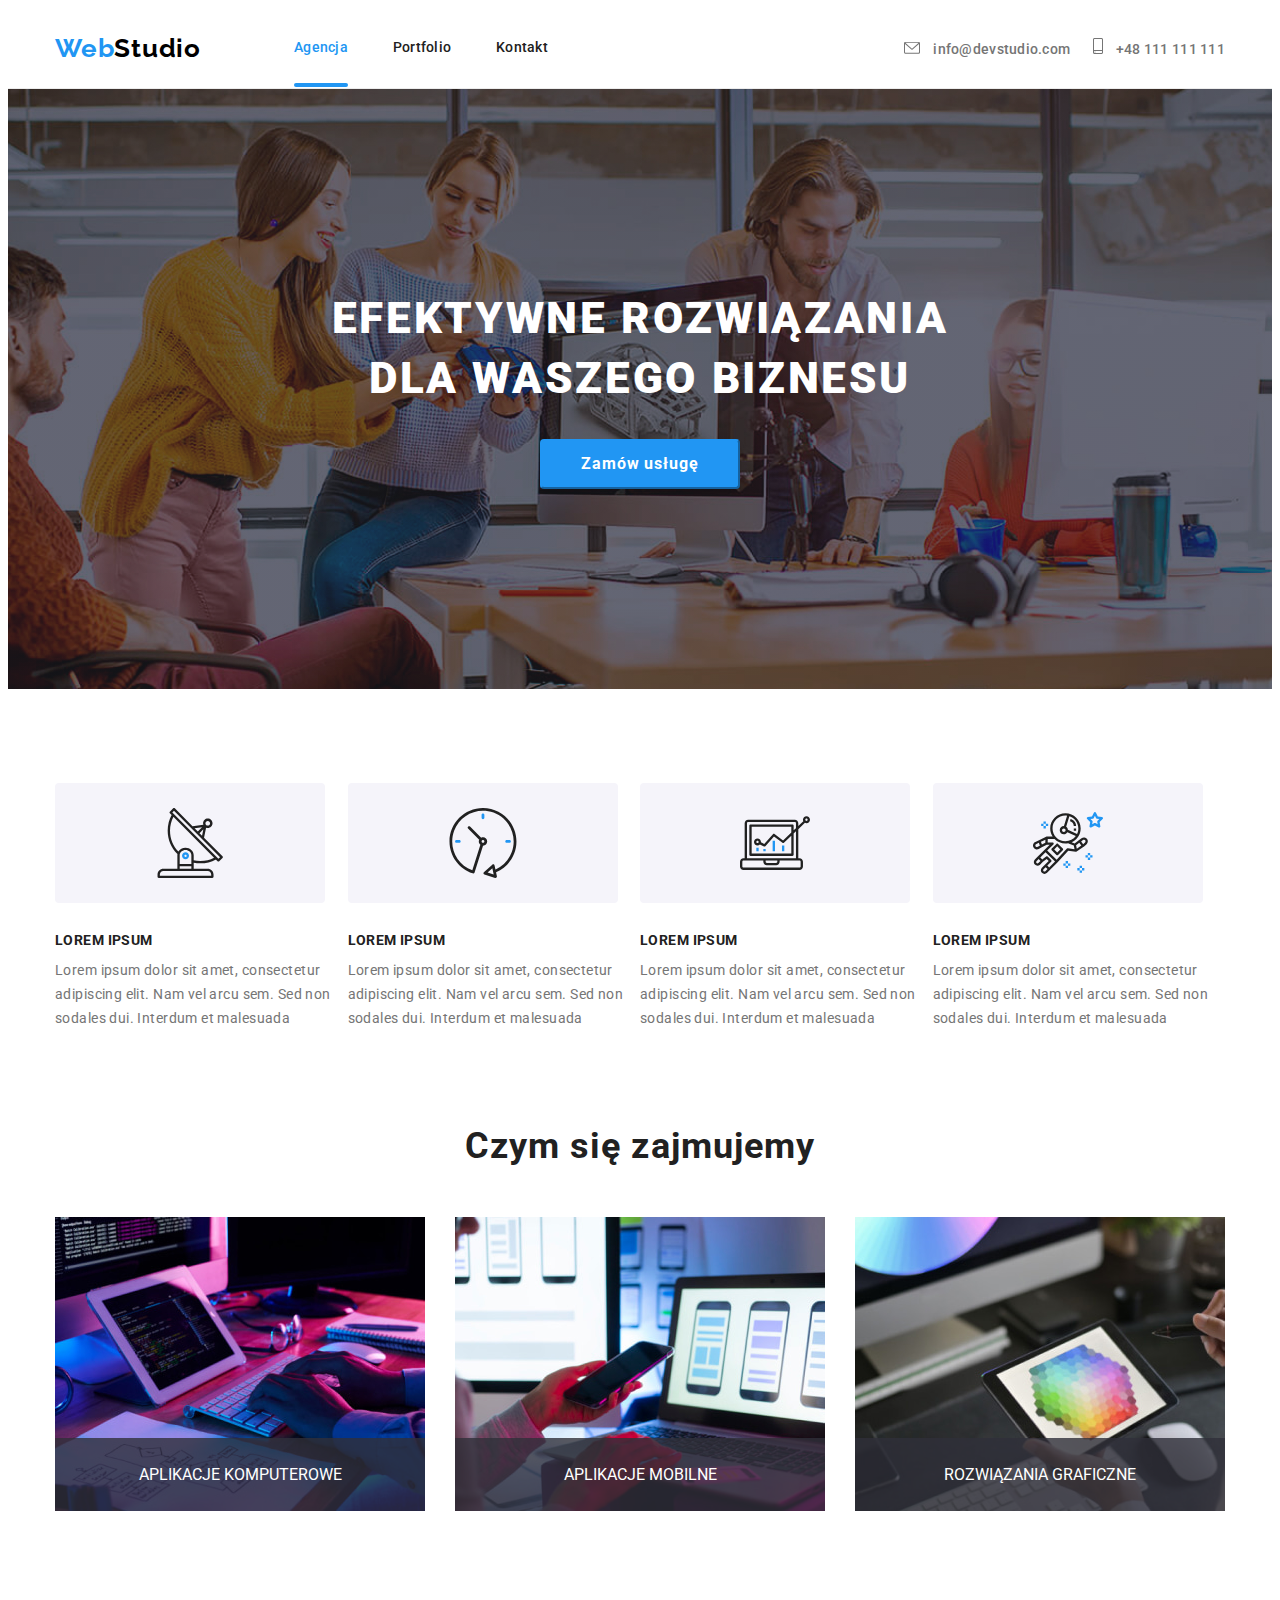
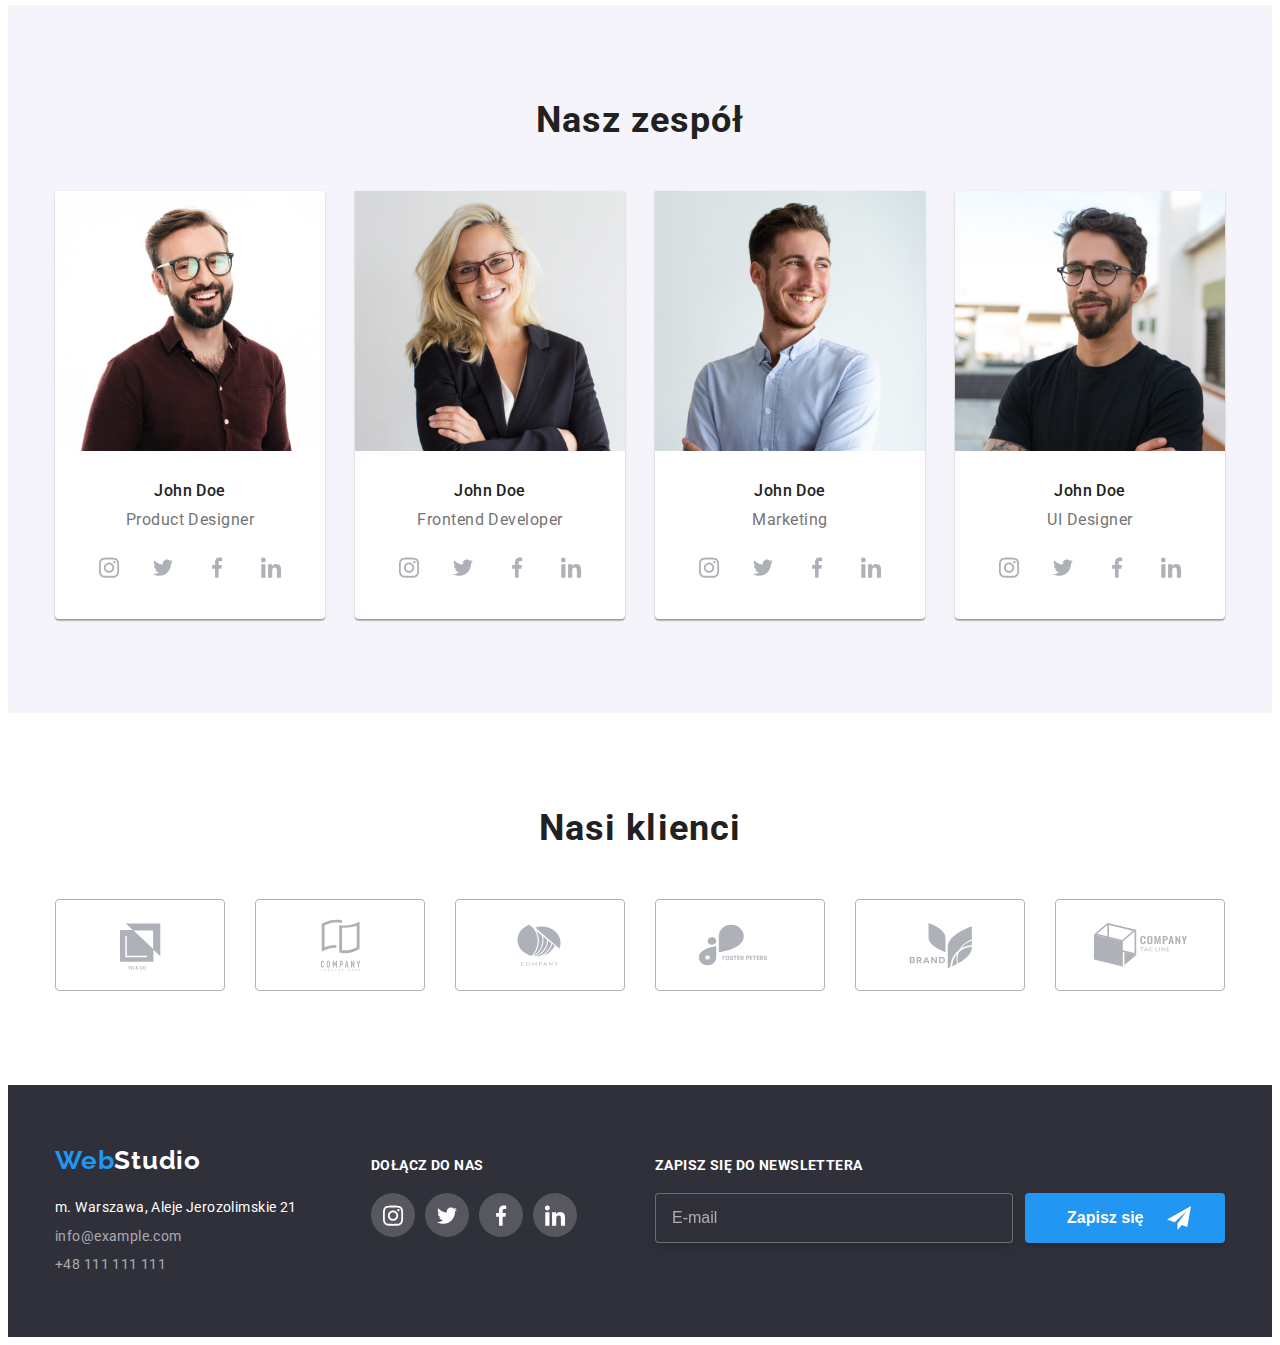
==== commit 29317824: "html layout update" ====
--- a/index.html
+++ b/index.html
@@ -42,339 +42,361 @@
             </header>
 
 
-                <main>
-                    <section class="agency-motto">
-                        <div class="container">
-                            <h1 class="motto">EFEKTYWNE ROZWIĄZANIA<br>DLA WASZEGO BIZNESU</h1>
-                            <button class="order-button" type="button" data-modal-open>Zamów usługę</button> 
-                        </div>
-                    </section>
-
-
-                    <section  class="section section-lorem">
-                        <div class="container">
-                            <ul class="lorem-list">
-                                <li>
-                                    <div class="lorem-box">
-                                        <svg class="icons-lorem" height="70" width="70">
-                                        <use href="./images/symbol-defs.svg#icon-radar"></use>
-                                        </svg>
-                                    </div>
+            <main>
+                <section class="agency-motto">
+                    <div class="container">
+                        <h1 class="motto">EFEKTYWNE ROZWIĄZANIA<br>DLA WASZEGO BIZNESU</h1>
+                        <button class="order-button" type="button" data-modal-open>Zamów usługę</button> 
+                    </div>
+                </section>
+
+
+                <section  class="section section-lorem">
+                    <div class="container">
+                        <ul class="lorem-list">
+                             <li>
+                                <div class="lorem-box">
+                                    <svg class="icons-lorem" height="70" width="70">
+                                    <use href="./images/symbol-defs.svg#icon-radar"></use>
+                                    </svg>
+                                </div>
                                     <h3 class="lorem-header">LOREM IPSUM</h3>
                                     <p class="lorem-text">Lorem ipsum dolor sit amet, consectetur adipiscing elit. Nam vel arcu sem. Sed non sodales dui. Interdum et malesuada</p>
-                                </li>
-                                <li>
-                                    <div class="lorem-box">
-                                        <svg class="icons-lorem" height="70" width="70">
-                                        <use href="./images/symbol-defs.svg#icon-clock"></use>
-                                        </svg>   
-                                    </div>
+                            </li>
+                             <li>
+                                <div class="lorem-box">
+                                    <svg class="icons-lorem" height="70" width="70">
+                                    <use href="./images/symbol-defs.svg#icon-clock"></use>
+                                    </svg>   
+                                </div>
                                     <h3 class="lorem-header">LOREM IPSUM</h3>
                                     <p class="lorem-text">Lorem ipsum dolor sit amet, consectetur adipiscing elit. Nam vel arcu sem. Sed non sodales dui. Interdum et malesuada</p>
-                                </li>
-                                <li>
-                                    <div class="lorem-box">
-                                        <svg class="icons-lorem" height="70" width="70">
-                                        <use href="./images/symbol-defs.svg#icon-laptop"></use>
-                                        </svg>   
-                                    </div>
+                             </li>
+                             <li>
+                                <div class="lorem-box">
+                                     <svg class="icons-lorem" height="70" width="70">
+                                    <use href="./images/symbol-defs.svg#icon-laptop"></use>
+                                    </svg>   
+                                </div>
                                     <h3 class="lorem-header">LOREM IPSUM</h3>
                                     <p class="lorem-text">Lorem ipsum dolor sit amet, consectetur adipiscing elit. Nam vel arcu sem. Sed non sodales dui. Interdum et malesuada</p>
-                                </li>
-                                <li>
-                                    <div class="lorem-box">
-                                        <svg class="icons-lorem" height="70" width="70">
-                                        <use href="./images/symbol-defs.svg#icon-astronaut"></use>
-                                        </svg>   
-                                    </div>
+                            </li>
+                            <li>
+                                <div class="lorem-box">
+                                    <svg class="icons-lorem" height="70" width="70">
+                                    <use href="./images/symbol-defs.svg#icon-astronaut"></use>
+                                    </svg>   
+                                </div>
                                     <h3 class="lorem-header">LOREM IPSUM</h3>
                                     <p class="lorem-text">Lorem ipsum dolor sit amet, consectetur adipiscing elit. Nam vel arcu sem. Sed non sodales dui. Interdum et malesuada</p>
-                                </li>
+                            </li>
+                        </ul>
+                    </div>
+                </section>
+
+                <section class="section section-doing">
+                    <div class="container">
+                        <h2 class="header-agency">Czym się zajmujemy</h2>
+                        <ul class="doing_img-list">
+                            <li class="doing-li">
+                                <img src="./images/img1.jpg" alt="typing code on the keyboard" width="370" height="294">
+                                <p class="doing-li-overlay">APLIKACJE KOMPUTEROWE</p>
+                            </li>
+                            <li class="doing-li">
+                                <img src="./images/img2.jpg" alt="mobile app creating" width="370" height="294">
+                                <p class="doing-li-overlay">APLIKACJE MOBILNE</p>
+                            </li>
+                            <li class="doing-li">
+                                <img src="./images/img3.jpg" alt="colour change on tablet" width="370" height="294">
+                                <p class="doing-li-overlay">ROZWIĄZANIA GRAFICZNE</p>
+                            </li>
+                        </ul>
+                    </div>
+                </section>
+
+                <section class="section section-team">
+                    <div class="container">
+                        <h2 class="header-agency">Nasz zespół</h2>
+                        <ul class="team_img-list">
+                            <li class="team-card"><figure>
+                                <img src="./images/ppl1.jpg" alt="smiling man with glasses" width="270" height="260">
+                                <figcaption>
+                                    <h4 class="team-name">John Doe</h4>
+                                    <p class="team-role">Product Designer</p>
+                                    <ul>
+                                        <div class="socialmedia-box">
+                                            <li>
+                                                <a class="socialmedia-icon" href="https://www.instagram.com/">
+                                                <svg class="socialmedia-icon" height="20" width="20">
+                                                <use href="./images/symbol-defs.svg#icon-instagram">
+                                                </use>
+                                                </svg></a>
+                                            </li>
+                                            <li>
+                                                <a class="socialmedia-icon" href="https://twitter.com/">
+                                                <svg class="socialmedia-icon" height="20" width="20">
+                                                <use href="./images/symbol-defs.svg#icon-twitter">
+                                                </use>
+                                                </svg></a>
+                                            </li>
+                                            <li>
+                                                <a class="socialmedia-icon" href="https://www.facebook.com/">
+                                                <svg class="socialmedia-icon" height="20" width="20">
+                                                <use href="./images/symbol-defs.svg#icon-facebook">
+                                                </use>
+                                                </svg></a>
+                                            </li>
+                                            <li>
+                                                <a class="socialmedia-icon" href="https://www.linkedin.com">
+                                                <svg class="socialmedia-icon" height="20" width="20">
+                                                <use href="./images/symbol-defs.svg#icon-linkedin">
+                                                </use>
+                                                </svg></a>
+                                            </li>
+                                        </div>
+                                    </ul>
+                                </figcaption>
+                            </figure></li>
+                            <li class="team-card"><figure>
+                                <img src="./images/ppl2.jpg" alt="smiling blonde woman with glasses" width="270" height="260">
+                                <figcaption>
+                                    <h4 class="team-name">John Doe</h4>
+                                    <p class="team-role">Frontend Developer</p>
+                                    <ul>
+                                        <div class="socialmedia-box">
+                                            <li>
+                                                <a class="socialmedia-icon" href="https://www.instagram.com/">
+                                                <svg class="socialmedia-icon" height="20" width="20">
+                                                <use href="./images/symbol-defs.svg#icon-instagram">
+                                                </use>
+                                                </svg></a>
+                                            </li>
+                                            <li>
+                                                <a class="socialmedia-icon" href="https://twitter.com/">
+                                                <svg class="socialmedia-icon" height="20" width="20">
+                                                <use href="./images/symbol-defs.svg#icon-twitter">
+                                                </use>
+                                                </svg></a>
+                                            </li>
+                                            <li>
+                                                <a class="socialmedia-icon" href="https://www.facebook.com/">
+                                                <svg class="socialmedia-icon" height="20" width="20">
+                                                <use href="./images/symbol-defs.svg#icon-facebook">
+                                                </use>
+                                                </svg></a>
+                                            </li>
+                                            <li>
+                                                <a class="socialmedia-icon" href="https://www.linkedin.com">
+                                                <svg class="socialmedia-icon" height="20" width="20">
+                                                <use href="./images/symbol-defs.svg#icon-linkedin">
+                                                </use>
+                                                </svg></a>
+                                            </li>
+                                        </div>
+                                    </ul>
+                                </figcaption>
+                            </figure></li>
+                            <li class="team-card"><figure>
+                                <img src="./images/ppl3.jpg" alt="smiling man wearing white shirt" width="270" height="260">
+                                <figcaption>
+                                    <h4 class="team-name">John Doe</h4>
+                                    <p class="team-role">Marketing</p>
+                                    <ul>
+                                        <div class="socialmedia-box">
+                                            <li>
+                                                <a class="socialmedia-icon" href="https://www.instagram.com/">
+                                                <svg class="socialmedia-icon" height="20" width="20">
+                                                <use href="./images/symbol-defs.svg#icon-instagram">
+                                                </use>
+                                                </svg></a>
+                                            </li>
+                                            <li>
+                                                <a class="socialmedia-icon" href="https://twitter.com/">
+                                                <svg class="socialmedia-icon" height="20" width="20">
+                                                <use href="./images/symbol-defs.svg#icon-twitter">
+                                                </use>
+                                                </svg></a>
+                                            </li>
+                                            <li>
+                                                <a class="socialmedia-icon" href="https://www.facebook.com/">
+                                                <svg class="socialmedia-icon" height="20" width="20">
+                                                <use href="./images/symbol-defs.svg#icon-facebook">
+                                                </use>
+                                                </svg></a>
+                                            </li>
+                                            <li>
+                                                <a class="socialmedia-icon" href="https://www.linkedin.com">
+                                                <svg class="socialmedia-icon" height="20" width="20">
+                                                <use href="./images/symbol-defs.svg#icon-linkedin">
+                                                </use>
+                                                </svg></a>
+                                            </li>
+                                        </div>
+                                    </ul>
+                                </figcaption>
+                            </figure></li>
+                            <li class="team-card"><figure>
+                                <img src="./images/ppl4.jpg" alt="smiling man with glasses wearing black t-shirt" width="270" height="260">
+                                <figcaption>
+                                    <h4 class="team-name">John Doe</h4>
+                                    <p class="team-role">UI Designer</p>
+                                    <ul>
+                                        <div class="socialmedia-box">
+                                            <li>
+                                                <a class="socialmedia-icon" href="https://www.instagram.com/">
+                                                <svg class="socialmedia-icon" height="20" width="20">
+                                                <use href="./images/symbol-defs.svg#icon-instagram">
+                                                </use>
+                                                </svg></a>
+                                            </li>
+                                            <li>
+                                                <a class="socialmedia-icon" href="https://twitter.com/">
+                                                <svg class="socialmedia-icon" height="20" width="20">
+                                                <use href="./images/symbol-defs.svg#icon-twitter">
+                                                </use>
+                                                </svg></a>
+                                            </li>
+                                            <li>
+                                                <a class="socialmedia-icon" href="https://www.facebook.com/">
+                                                <svg class="socialmedia-icon" height="20" width="20">
+                                                <use href="./images/symbol-defs.svg#icon-facebook">
+                                                </use>
+                                                </svg></a>
+                                            </li>
+                                            <li>
+                                                <a class="socialmedia-icon" href="https://www.linkedin.com">
+                                                <svg class="socialmedia-icon" height="20" width="20">
+                                                <use href="./images/symbol-defs.svg#icon-linkedin">
+                                                </use>
+                                                </svg></a>
+                                            </li>
+                                        </div>
+                                    </ul>    
+                                </figcaption>
+                            </figure></li>
+                        </ul>
+                    </div>
+                </section>
+
+                <section class="section section-clients">
+                    <div class="container">
+                        <h2 class="header-agency">Nasi klienci</h2>
+                        <ul class="doing_img-list">
+                            <li>
+                                <a class="client-box" href="#">
+                                    <svg class="icons-client" height="106" width="60">
+                                    <use href="./images/symbol-defs.svg#icon-logo1"></use>
+                                    </svg>
+                                </a>
+                            </li>
+                            <li>
+                                <a class="client-box" href="#">
+                                    <svg class="icons-client" height="106" width="60">
+                                    <use href="./images/symbol-defs.svg#icon-logo2"></use>
+                                    </svg>
+                                </a>
+                            </li>
+                            <li>
+                                <a class="client-box" href="#">
+                                    <svg class="icons-client" height="106" width="60">
+                                    <use href="./images/symbol-defs.svg#icon-logo3"></use>
+                                    </svg>
+                                </a>
+                            </li>
+                            <li>
+                                <a class="client-box" href="#">
+                                    <svg class="icons-client" height="106" width="60">
+                                    <use href="./images/symbol-defs.svg#icon-logo4"></use>
+                                    </svg>
+                                </a>
+                            </li>
+                            <li>
+                                <a class="client-box" href="#">
+                                    <svg class="icons-client" height="106" width="60">
+                                    <use href="./images/symbol-defs.svg#icon-logo5"></use>
+                                    </svg>
+                                </a>
+                            </li>
+                            <li>
+                                <a class="client-box" href="#">
+                                    <svg class="icons-client" height="106" width="60">
+                                    <use href="./images/symbol-defs.svg#icon-logo6"></use>
+                                    </svg>
+                                </a>
+                            </li>
+                        </ul>
+                    </div>
+                </section>
+            </main>
+
+            <footer class="page-footer">
+                <div class="container">
+                    <div class="footer-box">
+                        <a class="logo logo-blue" href="#" target ="_blank" rel="norefferer noopener nofoloow">Web<span class="logo logo-white">Studio</span></a>
+                        <address>
+                            <ul class="address-list">
+                                <li class="footer-address footer-place">m. Warszawa, Aleje Jerozolimskie 21</li>
+                                <li><a class="footer-address footer-mail" href="mailto:info@example.com">info@example.com</a></li>
+                                <li><a class="footer-address footer-phone" href="tel:+48111111111">+48 111 111 111</a></li>
                             </ul>
-                        </div>
-                    </section>
-
-                    <section class="section section-doing">
-                        <div class="container">
-                            <h2 class="header-agency">Czym się zajmujemy</h2>
-                            <ul class="doing_img-list">
-                                <li class="doing-li">
-                                        <img src="./images/img1.jpg" alt="typing code on the keyboard" width="370" height="294">
-                                            <p class="doing-li-overlay">APLIKACJE KOMPUTEROWE</p>
-                                </li>
-                                <li class="doing-li">
-                                        <img src="./images/img2.jpg" alt="mobile app creating" width="370" height="294">
-                                        <p class="doing-li-overlay">APLIKACJE MOBILNE</p>
-                                </li>
-                                <li class="doing-li">
-                                        <img src="./images/img3.jpg" alt="colour change on tablet" width="370" height="294">
-                                        <p class="doing-li-overlay">ROZWIĄZANIA GRAFICZNE</p>
-                                </li>
-                            </ul>
-                        </div>
-                    </section>
-
-                    <section class="section section-team">
-                        <div class="container">
-                            <h2 class="header-agency">Nasz zespół</h2>
-                            <ul class="team_img-list">
-                                <li class="team-card"><figure>
-                                    <img src="./images/ppl1.jpg" alt="smiling man with glasses" width="270" height="260">
-                                    <figcaption>
-                                        <h4 class="team-name">John Doe</h4>
-                                        <p class="team-role">Product Designer</p>
-                                        <ul><div class="socialmedia-box">
-                                            <li>
-                                                <a class="socialmedia-icon" href="https://www.instagram.com/">
-                                                <svg class="socialmedia-icon" height="20" width="20">
-                                                <use href="./images/symbol-defs.svg#icon-instagram">
-                                                </use>
-                                                </svg></a>
-                                            <li>
-                                                <a class="socialmedia-icon" href="https://twitter.com/">
-                                                <svg class="socialmedia-icon" height="20" width="20">
-                                                <use href="./images/symbol-defs.svg#icon-twitter">
-                                                </use>
-                                                </svg></a>
-                                                <a class="socialmedia-icon" href="https://www.facebook.com/">
-                                                <svg class="socialmedia-icon" height="20" width="20">
-                                                <use href="./images/symbol-defs.svg#icon-facebook">
-                                                </use>
-                                                </svg></a>
-                                                <a class="socialmedia-icon" href="https://www.linkedin.com">
-                                                <svg class="socialmedia-icon" height="20" width="20">
-                                                <use href="./images/symbol-defs.svg#icon-linkedin">
-                                                </use>
-                                                </svg></a>
-                                    </figcaption>
-                                </figure></li>
-                                <li class="team-card"><figure>
-                                    <img src="./images/ppl2.jpg" alt="smiling blonde woman with glasses" width="270" height="260">
-                                    <figcaption>
-                                        <h4 class="team-name">John Doe</h4>
-                                        <p class="team-role">Frontend Developer</p>
-                                        <ul><div class="socialmedia-box">
-                                            <li>
-                                                <a class="socialmedia-icon" href="https://www.instagram.com/">
-                                                <svg class="socialmedia-icon" height="20" width="20">
-                                                <use href="./images/symbol-defs.svg#icon-instagram">
-                                                </use>
-                                                </svg></a>
-                                                </span></li>
-                                            <li>
-                                                <a class="socialmedia-icon" href="https://twitter.com/">
-                                                <svg class="socialmedia-icon" height="20" width="20">
-                                                <use href="./images/symbol-defs.svg#icon-twitter">
-                                                </use>
-                                                </svg></a>
-                                                </span></li>
-                                            <li>
-                                                <a class="socialmedia-icon" href="https://www.facebook.com/">
-                                                <svg class="socialmedia-icon" height="20" width="20">
-                                                <use href="./images/symbol-defs.svg#icon-facebook">
-                                                </use>
-                                                </svg></a>
-                                                </span></li>
-                                            <li>
-                                                <a class="socialmedia-icon" href="https://www.linkedin.com">
-                                                <svg class="socialmedia-icon" height="20" width="20">
-                                                <use href="./images/symbol-defs.svg#icon-linkedin">
-                                                </use>
-                                                </svg></a>
-                                                </span></li>
-                                    </figcaption>
-                                </figure></li>
-                                <li class="team-card"><figure>
-                                    <img src="./images/ppl3.jpg" alt="smiling man wearing white shirt" width="270" height="260">
-                                    <figcaption>
-                                        <h4 class="team-name">John Doe</h4>
-                                        <p class="team-role">Marketing</p>
-                                        <ul><div class="socialmedia-box">
-                                            <li>
-                                                <a class="socialmedia-icon" href="https://www.instagram.com/">
-                                                <svg class="socialmedia-icon" height="20" width="20">
-                                                <use href="./images/symbol-defs.svg#icon-instagram">
-                                                </use>
-                                                </svg></a>
-                                                </span></li>
-                                            <li>
-                                                <a class="socialmedia-icon" href="https://twitter.com/">
-                                                <svg class="socialmedia-icon" height="20" width="20">
-                                                <use href="./images/symbol-defs.svg#icon-twitter">
-                                                </use>
-                                                </svg></a>
-                                                </span></li>
-                                            <li>
-                                                <a class="socialmedia-icon" href="https://www.facebook.com/">
-                                                <svg class="socialmedia-icon" height="20" width="20">
-                                                <use href="./images/symbol-defs.svg#icon-facebook">
-                                                </use>
-                                                </svg></a>
-                                                </span></li>
-                                            <li>
-                                                <a class="socialmedia-icon" href="https://www.linkedin.com">
-                                                <svg class="socialmedia-icon" height="20" width="20">
-                                                <use href="./images/symbol-defs.svg#icon-linkedin">
-                                                </use>
-                                                </svg></a>
-                                                </span></li>
-                                    </figcaption>
-                                </figure></li>
-                                <li class="team-card"><figure>
-                                    <img src="./images/ppl4.jpg" alt="smiling man with glasses wearing black t-shirt" width="270" height="260">
-                                    <figcaption>
-                                        <h4 class="team-name">John Doe</h4>
-                                        <p class="team-role">UI Designer</p>
-                                        <ul><div class="socialmedia-box">
-                                            <li>
-                                                <a class="socialmedia-icon" href="https://www.instagram.com/">
-                                                <svg class="socialmedia-icon" height="20" width="20">
-                                                <use href="./images/symbol-defs.svg#icon-instagram">
-                                                </use>
-                                                </svg></a>
-                                                </span></li>
-                                            <li>
-                                                <a class="socialmedia-icon" href="https://twitter.com/">
-                                                <svg class="socialmedia-icon" height="20" width="20">
-                                                <use href="./images/symbol-defs.svg#icon-twitter">
-                                                </use>
-                                                </svg></a>
-                                                </span></li>
-                                            <li>
-                                                <a class="socialmedia-icon" href="https://www.facebook.com/">
-                                                <svg class="socialmedia-icon" height="20" width="20">
-                                                <use href="./images/symbol-defs.svg#icon-facebook">
-                                                </use>
-                                                </svg></a>
-                                                </span></li>
-                                            <li>
-                                                <a class="socialmedia-icon" href="https://www.linkedin.com">
-                                                <svg class="socialmedia-icon" height="20" width="20">
-                                                <use href="./images/symbol-defs.svg#icon-linkedin">
-                                                </use>
-                                                </svg></a>
-                                                </span></li>
-                                    </figcaption>
-                                </figure></li>
-                            </ul>
-                        </div>
-                    </section>
-
-                    <section class="section section-clients">
-                        <div class="container">
-                            <h2 class="header-agency">Nasi klienci</h2>
-                            <ul class="doing_img-list">
-                                <li>
-                                    <a class="client-box" href="#">
-                                        <svg class="icons-client" height="106" width="60">
-                                        <use href="./images/symbol-defs.svg#icon-logo1"></use>
-                                        </svg>
-                                    </a>
-                                </li>
-                                <li>
-                                    <a class="client-box" href="#">
-                                        <svg class="icons-client" height="106" width="60">
-                                        <use href="./images/symbol-defs.svg#icon-logo2"></use>
-                                        </svg>
-                                    </a>
-                                </li>
-                                <li>
-                                    <a class="client-box" href="#">
-                                        <svg class="icons-client" height="106" width="60">
-                                        <use href="./images/symbol-defs.svg#icon-logo3"></use>
-                                        </svg>
-                                    </a>
-                                </li>
-                                <li>
-                                    <a class="client-box" href="#">
-                                        <svg class="icons-client" height="106" width="60">
-                                        <use href="./images/symbol-defs.svg#icon-logo4"></use>
-                                        </svg>
-                                    </a>
-                                </li>
-                                <li>
-                                    <a class="client-box" href="#">
-                                        <svg class="icons-client" height="106" width="60">
-                                        <use href="./images/symbol-defs.svg#icon-logo5"></use>
-                                        </svg>
-                                    </a>
-                                </li>
-                                <li>
-                                    <a class="client-box" href="#">
-                                        <svg class="icons-client" height="106" width="60">
-                                        <use href="./images/symbol-defs.svg#icon-logo6"></use>
-                                        </svg>
-                                    </a>
-                                </li>
-                            </ul>
-                        </div>
-                    </section>
-                </main>
-
-                    <footer class="page-footer">
-                        <div class="container">
-                            <div class="footer-box">
-                            <a class="logo logo-blue" href="#" target ="_blank" rel="norefferer noopener nofoloow">Web<span class="logo logo-white">Studio</span></a>
-                            <address>
-                                <ul class="address-list">
-                                    <li class="footer-address footer-place">m. Warszawa, Aleje Jerozolimskie 21</li>
-                                    <li><a class="footer-address footer-mail" href="mailto:info@example.com">info@example.com</a></li>
-                                    <li><a class="footer-address footer-phone" href="tel:+48111111111">+48 111 111 111</a></li>
-                                </ul>
-                            </address>
-                            </div>
-                            <div>
-                                <p class="join">Dołącz do nas</p>
-                                <ul>
-                              <div class="social-footer-box">
+                        </address>
+                    </div>
+                    <div>
+                        <p class="join">Dołącz do nas</p>
+                        <ul>
+                            <div class="social-footer-box">
                                 <li>
                                     <a class="social-footer-icon" href="https://www.instagram.com/">
-                                          <svg class="social-footer-icon">
-                                            <use href="./images/symbol-defs.svg#icon-instagram" width="44" height="44" viewBox="0 0 32 32" x="0"y="0">
-                                            </use>
-                                        </svg></a>
+                                        <svg class="social-footer-icon">
+                                        <use href="./images/symbol-defs.svg#icon-instagram" width="44" height="44" viewBox="0 0 32 32" x="0"y="0">
+                                        </use>
+                                        </svg>
+                                    </a>
                                 </li>
                                 <li>
                                     <a class="social-footer-icon" href="https://www.instagram.com/">
                                         <svg class="social-footer-icon">
-                                            <use href="./images/symbol-defs.svg#icon-twitter" width="44" height="44" viewBox="0 0 32 32" x="0"y="0">
-                                            </use>
-                                        </svg></a>
+                                        <use href="./images/symbol-defs.svg#icon-twitter" width="44" height="44" viewBox="0 0 32 32" x="0"y="0">
+                                        /use>
+                                        </svg>
+                                    </a>
                                 </li>
                                 <li>
                                     <a class="social-footer-icon" href="https://www.instagram.com/">
                                         <svg class="social-footer-icon">
-                                            <use href="./images/symbol-defs.svg#icon-facebook" width="44" height="44" viewBox="0 0 32 32" x="0"y="0">
-                                            </use>
-                                        </svg></a>
+                                        <use href="./images/symbol-defs.svg#icon-facebook" width="44" height="44" viewBox="0 0 32 32" x="0"y="0">
+                                        </use>
+                                        </svg>
+                                    </a>
                                 </li>
                                 <li>
                                     <a class="social-footer-icon" href="https://www.instagram.com/">
                                         <svg class="social-footer-icon">
-                                            <use href="./images/symbol-defs.svg#icon-linkedin" width="44" height="44" viewBox="0 0 32 32" x="0"y="0">
-                                            </use>
-                                        </svg></a>
+                                        <use href="./images/symbol-defs.svg#icon-linkedin" width="44" height="44" viewBox="0 0 32 32" x="0"y="0">
+                                        </use>
+                                        </svg>
+                                    </a>
                                 </li>
-                                </div>
-                                </ul>
                             </div>
-
-                            <div>
-                                <p class="signin-header">Zapisz się do Newslettera</p>               
-                                    <form class="footer-form" name="newsletter-form">
-                                        <label>
-                                        <input class="newsletter-input" type="email" name="email" placeholder="E-mail">
-                                        </label>    
-                                        <button class="newsletter-input-btn" type="submit">Zapisz się
-                                            <svg class="button-icon" width="24px" height="24px">
-                                                <use href="./images/symbol-defs.svg#icon-paper-plane" width="24px" height="24px">
-                                                </use>
-                                            </svg>
-                                        </button>
-                                    </form>
-                            </div>
-                        </div>
-                    </footer>
+                        </ul>
+                    </div>
+
+                    <div>
+                        <p class="signin-header">Zapisz się do Newslettera</p>               
+                            <form class="footer-form" name="newsletter-form">
+                                <label>
+                                <input class="newsletter-input" type="email" name="email" placeholder="E-mail">
+                                </label>    
+                                <button class="newsletter-input-btn" type="submit">Zapisz się
+                                    <svg class="button-icon" width="24px" height="24px">
+                                        <use href="./images/symbol-defs.svg#icon-paper-plane" width="24px" height="24px">
+                                        </use>
+                                    </svg>
+                                </button>
+                            </form>
+                    </div>
+                </div>
+            </footer>
                     
                     <div class="backdrop is-hidden" data-modal>
                         <div class="modal">
@@ -423,6 +445,6 @@
                         </div>
                     </div>
 
-                    <script src="./js/modal.js"></script>
+            <script src="./js/modal.js"></script>
         </body>
 </html>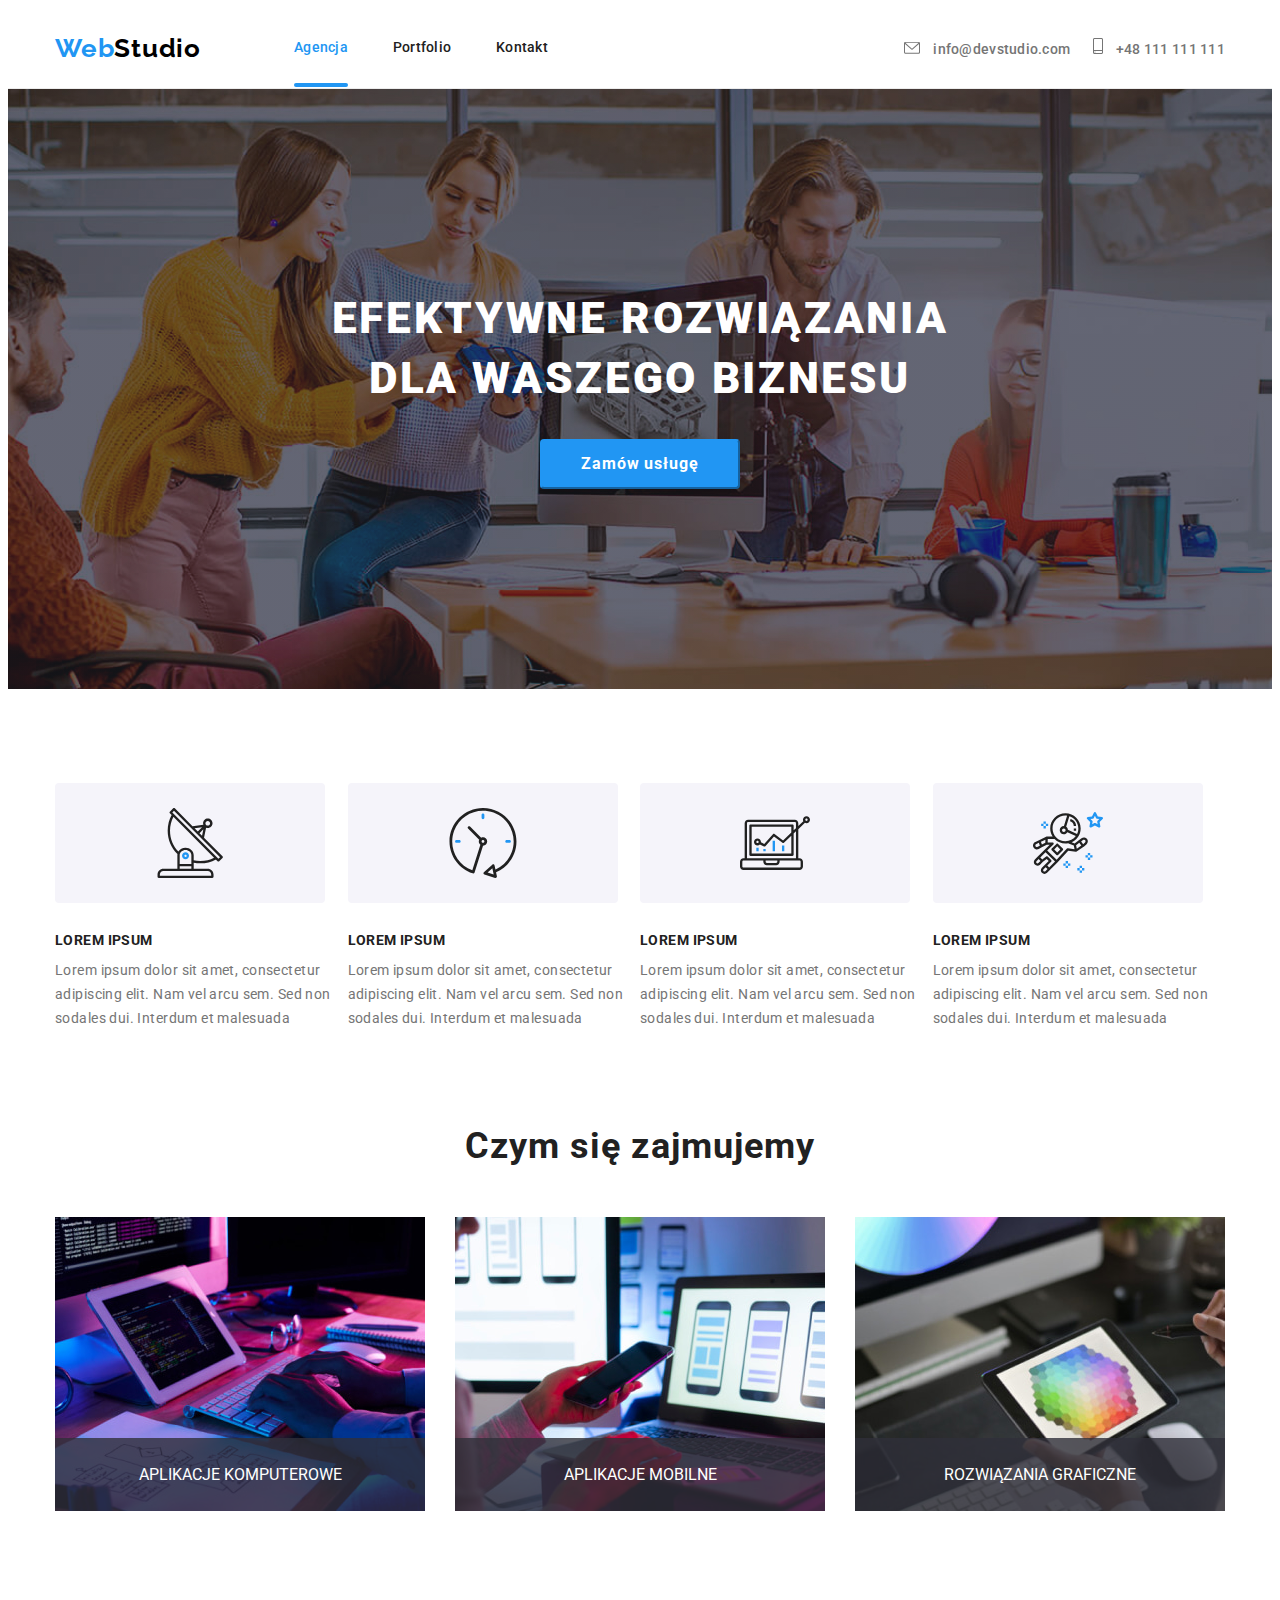
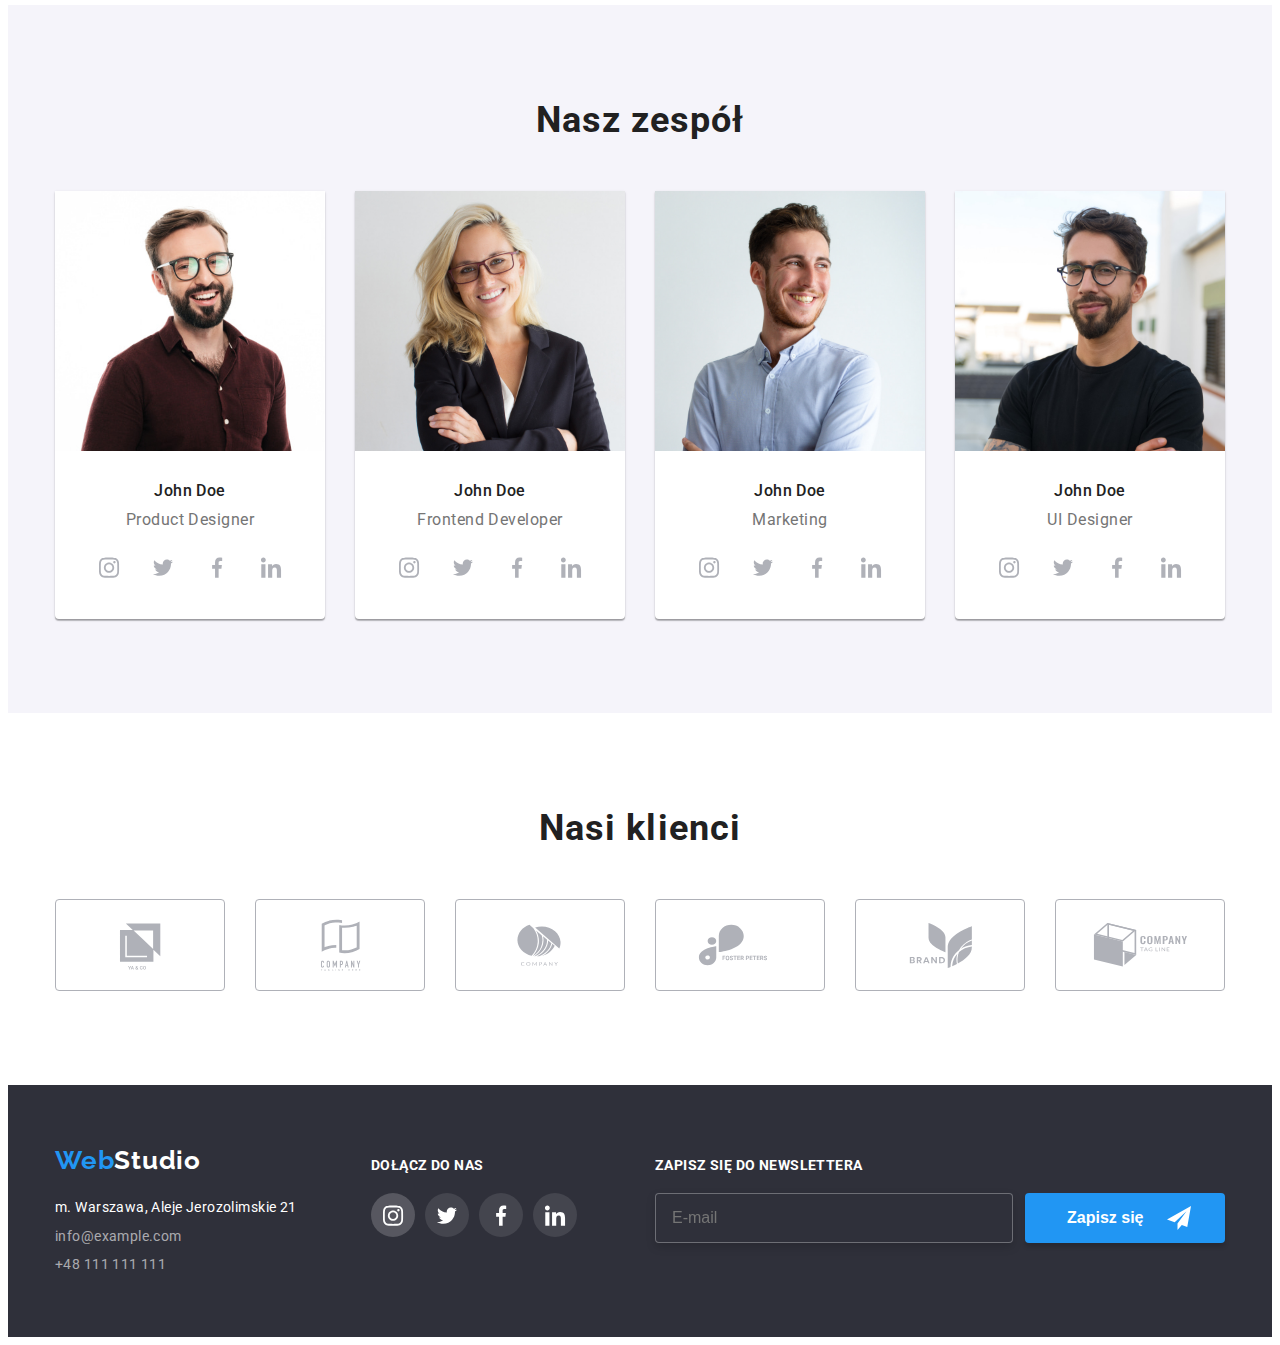
==== commit e4ab247a: "BEM update" ====
--- a/index.html
+++ b/index.html
@@ -12,27 +12,27 @@
         <body>
             <header class="page-header">
                 <div class="container">
-                    <a class="logo logo-blue" href="#" target ="_blank" rel="norefferer noopener nofoloow">Web<span class="logo logo-black">Studio</span></a>
+                    <a class="logo logo--blue" href="#" target ="_blank" rel="norefferer noopener nofoloow">Web<span class="logo logo--black">Studio</span></a>
 
                     <nav>
                         <ul class="nav">
-                            <li><a class="nav-list underline" href="#" rel="norefferer noopener nofoloow">Agencja</a></li>
-                            <li><a class="nav-list" href="portfolio.html" rel="norefferer noopener nofoloow">Portfolio</a></li>
-                            <li><a class="nav-list" href="#" rel="norefferer noopener nofoloow">Kontakt</a></li>
+                            <li><a class="nav__list nav__list--underline" href="#" rel="norefferer noopener nofoloow">Agencja</a></li>
+                            <li><a class="nav__list" href="portfolio.html" rel="norefferer noopener nofoloow">Portfolio</a></li>
+                            <li><a class="nav__list" href="#" rel="norefferer noopener nofoloow">Kontakt</a></li>
                         </ul>
                     </nav>
     
                     <ul class="contact">
                         <li>
-                            <a class="contact-list" href="mailto:info@devstudio.com">
-                            <svg class="envelope" width="16" height="12">
+                            <a class="contact__list" href="mailto:info@devstudio.com">
+                            <svg class="contact__envelope" width="16" height="12">
                                 <use href="./images/symbol-defs.svg#icon-envelope"></use>
                             </svg>
                             info@devstudio.com
                         </a></li>
                         <li>
-                            <a class="contact-list" href="tel:+48111111111">
-                            <svg class="smartphone" width="16" height="12">
+                            <a class="contact__list" href="tel:+48111111111">
+                            <svg class="contact__smartphone" width="16" height="12">
                                 <use href="./images/symbol-defs.svg#icon-smartphone"></use>
                             </svg>
                             +48 111 111 111
@@ -44,19 +44,19 @@
 
             <main>
                 <section class="agency-motto">
-                    <div class="container">
-                        <h1 class="motto">EFEKTYWNE ROZWIĄZANIA<br>DLA WASZEGO BIZNESU</h1>
-                        <button class="order-button" type="button" data-modal-open>Zamów usługę</button> 
+                    <div class="agency-motto-container">
+                        <h1 class="agency-motto-container__motto">EFEKTYWNE ROZWIĄZANIA<br>DLA WASZEGO BIZNESU</h1>
+                        <button class="agency-motto-container__button" type="button" data-modal-open>Zamów usługę</button> 
                     </div>
                 </section>
 
 
-                <section  class="section section-lorem">
+                <section  class="section-lorem">
                     <div class="container">
                         <ul class="lorem-list">
                              <li>
                                 <div class="lorem-box">
-                                    <svg class="icons-lorem" height="70" width="70">
+                                    <svg class="lorem-box__icon" height="70" width="70">
                                     <use href="./images/symbol-defs.svg#icon-radar"></use>
                                     </svg>
                                 </div>
@@ -65,7 +65,7 @@
                             </li>
                              <li>
                                 <div class="lorem-box">
-                                    <svg class="icons-lorem" height="70" width="70">
+                                    <svg class="lorem-box__icon" height="70" width="70">
                                     <use href="./images/symbol-defs.svg#icon-clock"></use>
                                     </svg>   
                                 </div>
@@ -74,7 +74,7 @@
                              </li>
                              <li>
                                 <div class="lorem-box">
-                                     <svg class="icons-lorem" height="70" width="70">
+                                     <svg class="lorem-box__icon" height="70" width="70">
                                     <use href="./images/symbol-defs.svg#icon-laptop"></use>
                                     </svg>   
                                 </div>
@@ -83,7 +83,7 @@
                             </li>
                             <li>
                                 <div class="lorem-box">
-                                    <svg class="icons-lorem" height="70" width="70">
+                                    <svg class="lorem-box__icon" height="70" width="70">
                                     <use href="./images/symbol-defs.svg#icon-astronaut"></use>
                                     </svg>   
                                 </div>
@@ -94,61 +94,61 @@
                     </div>
                 </section>
 
-                <section class="section section-doing">
+                <section class="section-doing">
                     <div class="container">
-                        <h2 class="header-agency">Czym się zajmujemy</h2>
-                        <ul class="doing_img-list">
-                            <li class="doing-li">
+                        <h2 class="section-doing__header">Czym się zajmujemy</h2>
+                        <ul class="doing-list">
+                            <li class="doing-list__img">
                                 <img src="./images/img1.jpg" alt="typing code on the keyboard" width="370" height="294">
-                                <p class="doing-li-overlay">APLIKACJE KOMPUTEROWE</p>
-                            </li>
-                            <li class="doing-li">
+                                <p class="doing-list__overlay">APLIKACJE KOMPUTEROWE</p>
+                            </li>
+                            <li class="doing-list__img">
                                 <img src="./images/img2.jpg" alt="mobile app creating" width="370" height="294">
-                                <p class="doing-li-overlay">APLIKACJE MOBILNE</p>
-                            </li>
-                            <li class="doing-li">
+                                <p class="doing-list__overlay">APLIKACJE MOBILNE</p>
+                            </li>
+                            <li class="doing-list__img">
                                 <img src="./images/img3.jpg" alt="colour change on tablet" width="370" height="294">
-                                <p class="doing-li-overlay">ROZWIĄZANIA GRAFICZNE</p>
+                                <p class="doing-list__overlay">ROZWIĄZANIA GRAFICZNE</p>
                             </li>
                         </ul>
                     </div>
                 </section>
 
-                <section class="section section-team">
+                <section class="section-team">
                     <div class="container">
-                        <h2 class="header-agency">Nasz zespół</h2>
-                        <ul class="team_img-list">
-                            <li class="team-card"><figure>
+                        <h2 class="section-team__header">Nasz zespół</h2>
+                        <ul class="team-list">
+                            <li class="team-list__card"><figure>
                                 <img src="./images/ppl1.jpg" alt="smiling man with glasses" width="270" height="260">
                                 <figcaption>
-                                    <h4 class="team-name">John Doe</h4>
-                                    <p class="team-role">Product Designer</p>
+                                    <h4 class="team-list__name">John Doe</h4>
+                                    <p class="team-list__role">Product Designer</p>
                                     <ul>
                                         <div class="socialmedia-box">
                                             <li>
-                                                <a class="socialmedia-icon" href="https://www.instagram.com/">
-                                                <svg class="socialmedia-icon" height="20" width="20">
+                                                <a class="socialmedia-box__icon" href="https://www.instagram.com/">
+                                                <svg class="socialmedia-box__icon" height="20" width="20">
                                                 <use href="./images/symbol-defs.svg#icon-instagram">
                                                 </use>
                                                 </svg></a>
                                             </li>
                                             <li>
-                                                <a class="socialmedia-icon" href="https://twitter.com/">
-                                                <svg class="socialmedia-icon" height="20" width="20">
+                                                <a class="socialmedia-box__icon" href="https://twitter.com/">
+                                                <svg class="socialmedia-box__icon" height="20" width="20">
                                                 <use href="./images/symbol-defs.svg#icon-twitter">
                                                 </use>
                                                 </svg></a>
                                             </li>
                                             <li>
-                                                <a class="socialmedia-icon" href="https://www.facebook.com/">
-                                                <svg class="socialmedia-icon" height="20" width="20">
+                                                <a class="socialmedia-box__icon" href="https://www.facebook.com/">
+                                                <svg class="socialmedia-box__icon" height="20" width="20">
                                                 <use href="./images/symbol-defs.svg#icon-facebook">
                                                 </use>
                                                 </svg></a>
                                             </li>
                                             <li>
-                                                <a class="socialmedia-icon" href="https://www.linkedin.com">
-                                                <svg class="socialmedia-icon" height="20" width="20">
+                                                <a class="socialmedia-box__icon" href="https://www.linkedin.com">
+                                                <svg class="socialmedia-box__icon" height="20" width="20">
                                                 <use href="./images/symbol-defs.svg#icon-linkedin">
                                                 </use>
                                                 </svg></a>
@@ -157,37 +157,37 @@
                                     </ul>
                                 </figcaption>
                             </figure></li>
-                            <li class="team-card"><figure>
+                            <li class="team-list__card"><figure>
                                 <img src="./images/ppl2.jpg" alt="smiling blonde woman with glasses" width="270" height="260">
                                 <figcaption>
-                                    <h4 class="team-name">John Doe</h4>
-                                    <p class="team-role">Frontend Developer</p>
+                                    <h4 class="team-list__name">John Doe</h4>
+                                    <p class="team-list__role">Frontend Developer</p>
                                     <ul>
                                         <div class="socialmedia-box">
                                             <li>
-                                                <a class="socialmedia-icon" href="https://www.instagram.com/">
-                                                <svg class="socialmedia-icon" height="20" width="20">
+                                                <a class="socialmedia-box__icon" href="https://www.instagram.com/">
+                                                <svg class="socialmedia-box__icon" height="20" width="20">
                                                 <use href="./images/symbol-defs.svg#icon-instagram">
                                                 </use>
                                                 </svg></a>
                                             </li>
                                             <li>
-                                                <a class="socialmedia-icon" href="https://twitter.com/">
-                                                <svg class="socialmedia-icon" height="20" width="20">
+                                                <a class="socialmedia-box__icon" href="https://twitter.com/">
+                                                <svg class="socialmedia-box__icon" height="20" width="20">
                                                 <use href="./images/symbol-defs.svg#icon-twitter">
                                                 </use>
                                                 </svg></a>
                                             </li>
                                             <li>
-                                                <a class="socialmedia-icon" href="https://www.facebook.com/">
-                                                <svg class="socialmedia-icon" height="20" width="20">
+                                                <a class="socialmedia-box__icon" href="https://www.facebook.com/">
+                                                <svg class="socialmedia-box__icon" height="20" width="20">
                                                 <use href="./images/symbol-defs.svg#icon-facebook">
                                                 </use>
                                                 </svg></a>
                                             </li>
                                             <li>
-                                                <a class="socialmedia-icon" href="https://www.linkedin.com">
-                                                <svg class="socialmedia-icon" height="20" width="20">
+                                                <a class="socialmedia-box__icon" href="https://www.linkedin.com">
+                                                <svg class="socialmedia-box__icon" height="20" width="20">
                                                 <use href="./images/symbol-defs.svg#icon-linkedin">
                                                 </use>
                                                 </svg></a>
@@ -196,37 +196,37 @@
                                     </ul>
                                 </figcaption>
                             </figure></li>
-                            <li class="team-card"><figure>
+                            <li class="team-list__card"><figure>
                                 <img src="./images/ppl3.jpg" alt="smiling man wearing white shirt" width="270" height="260">
                                 <figcaption>
-                                    <h4 class="team-name">John Doe</h4>
-                                    <p class="team-role">Marketing</p>
+                                    <h4 class="team-list__name">John Doe</h4>
+                                    <p class="team-list__role">Marketing</p>
                                     <ul>
                                         <div class="socialmedia-box">
                                             <li>
-                                                <a class="socialmedia-icon" href="https://www.instagram.com/">
-                                                <svg class="socialmedia-icon" height="20" width="20">
+                                                <a class="socialmedia-box__icon" href="https://www.instagram.com/">
+                                                <svg class="socialmedia-box__icon" height="20" width="20">
                                                 <use href="./images/symbol-defs.svg#icon-instagram">
                                                 </use>
                                                 </svg></a>
                                             </li>
                                             <li>
-                                                <a class="socialmedia-icon" href="https://twitter.com/">
-                                                <svg class="socialmedia-icon" height="20" width="20">
+                                                <a class="socialmedia-box__icon" href="https://twitter.com/">
+                                                <svg class="socialmedia-box__icon" height="20" width="20">
                                                 <use href="./images/symbol-defs.svg#icon-twitter">
                                                 </use>
                                                 </svg></a>
                                             </li>
                                             <li>
-                                                <a class="socialmedia-icon" href="https://www.facebook.com/">
-                                                <svg class="socialmedia-icon" height="20" width="20">
+                                                <a class="socialmedia-box__icon" href="https://www.facebook.com/">
+                                                <svg class="socialmedia-box__icon" height="20" width="20">
                                                 <use href="./images/symbol-defs.svg#icon-facebook">
                                                 </use>
                                                 </svg></a>
                                             </li>
                                             <li>
-                                                <a class="socialmedia-icon" href="https://www.linkedin.com">
-                                                <svg class="socialmedia-icon" height="20" width="20">
+                                                <a class="socialmedia-box__icon" href="https://www.linkedin.com">
+                                                <svg class="socialmedia-box__icon" height="20" width="20">
                                                 <use href="./images/symbol-defs.svg#icon-linkedin">
                                                 </use>
                                                 </svg></a>
@@ -235,37 +235,37 @@
                                     </ul>
                                 </figcaption>
                             </figure></li>
-                            <li class="team-card"><figure>
+                            <li class="team-list__card"><figure>
                                 <img src="./images/ppl4.jpg" alt="smiling man with glasses wearing black t-shirt" width="270" height="260">
                                 <figcaption>
-                                    <h4 class="team-name">John Doe</h4>
-                                    <p class="team-role">UI Designer</p>
+                                    <h4 class="team-list__name">John Doe</h4>
+                                    <p class="team-list__role">UI Designer</p>
                                     <ul>
                                         <div class="socialmedia-box">
                                             <li>
-                                                <a class="socialmedia-icon" href="https://www.instagram.com/">
-                                                <svg class="socialmedia-icon" height="20" width="20">
+                                                <a class="socialmedia-box__icon" href="https://www.instagram.com/">
+                                                <svg class="socialmedia-box__icon" height="20" width="20">
                                                 <use href="./images/symbol-defs.svg#icon-instagram">
                                                 </use>
                                                 </svg></a>
                                             </li>
                                             <li>
-                                                <a class="socialmedia-icon" href="https://twitter.com/">
-                                                <svg class="socialmedia-icon" height="20" width="20">
+                                                <a class="socialmedia-box__icon" href="https://twitter.com/">
+                                                <svg class="socialmedia-box__icon" height="20" width="20">
                                                 <use href="./images/symbol-defs.svg#icon-twitter">
                                                 </use>
                                                 </svg></a>
                                             </li>
                                             <li>
-                                                <a class="socialmedia-icon" href="https://www.facebook.com/">
-                                                <svg class="socialmedia-icon" height="20" width="20">
+                                                <a class="socialmedia-box__icon" href="https://www.facebook.com/">
+                                                <svg class="socialmedia-box__icon" height="20" width="20">
                                                 <use href="./images/symbol-defs.svg#icon-facebook">
                                                 </use>
                                                 </svg></a>
                                             </li>
                                             <li>
-                                                <a class="socialmedia-icon" href="https://www.linkedin.com">
-                                                <svg class="socialmedia-icon" height="20" width="20">
+                                                <a class="socialmedia-box__icon" href="https://www.linkedin.com">
+                                                <svg class="socialmedia-box__icon" height="20" width="20">
                                                 <use href="./images/symbol-defs.svg#icon-linkedin">
                                                 </use>
                                                 </svg></a>
@@ -278,48 +278,48 @@
                     </div>
                 </section>
 
-                <section class="section section-clients">
+                <section class="section-clients">
                     <div class="container">
-                        <h2 class="header-agency">Nasi klienci</h2>
-                        <ul class="doing_img-list">
-                            <li>
-                                <a class="client-box" href="#">
-                                    <svg class="icons-client" height="106" width="60">
+                        <h2 class="section-clients__header">Nasi klienci</h2>
+                        <ul class="clients-list">
+                            <li>
+                                <a class="clients-list__box" href="#">
+                                    <svg class="clients-list__icon" height="106" width="60">
                                     <use href="./images/symbol-defs.svg#icon-logo1"></use>
                                     </svg>
                                 </a>
                             </li>
                             <li>
-                                <a class="client-box" href="#">
-                                    <svg class="icons-client" height="106" width="60">
+                                <a class="clients-list__box" href="#">
+                                    <svg class="clients-list__icon" height="106" width="60">
                                     <use href="./images/symbol-defs.svg#icon-logo2"></use>
                                     </svg>
                                 </a>
                             </li>
                             <li>
-                                <a class="client-box" href="#">
-                                    <svg class="icons-client" height="106" width="60">
+                                <a class="clients-list__box" href="#">
+                                    <svg class="clients-list__icon" height="106" width="60">
                                     <use href="./images/symbol-defs.svg#icon-logo3"></use>
                                     </svg>
                                 </a>
                             </li>
                             <li>
-                                <a class="client-box" href="#">
-                                    <svg class="icons-client" height="106" width="60">
+                                <a class="clients-list__box" href="#">
+                                    <svg class="clients-list__icon" height="106" width="60">
                                     <use href="./images/symbol-defs.svg#icon-logo4"></use>
                                     </svg>
                                 </a>
                             </li>
                             <li>
-                                <a class="client-box" href="#">
-                                    <svg class="icons-client" height="106" width="60">
+                                <a class="clients-list__box" href="#">
+                                    <svg class="clients-list__icon" height="106" width="60">
                                     <use href="./images/symbol-defs.svg#icon-logo5"></use>
                                     </svg>
                                 </a>
                             </li>
                             <li>
-                                <a class="client-box" href="#">
-                                    <svg class="icons-client" height="106" width="60">
+                                <a class="clients-list__box" href="#">
+                                    <svg class="clients-list__icon" height="106" width="60">
                                     <use href="./images/symbol-defs.svg#icon-logo6"></use>
                                     </svg>
                                 </a>
@@ -332,12 +332,12 @@
             <footer class="page-footer">
                 <div class="container">
                     <div class="footer-box">
-                        <a class="logo logo-blue" href="#" target ="_blank" rel="norefferer noopener nofoloow">Web<span class="logo logo-white">Studio</span></a>
+                        <a class="logo logo--blue" href="#" target ="_blank" rel="norefferer noopener nofoloow">Web<span class="logo logo--white">Studio</span></a>
                         <address>
                             <ul class="address-list">
-                                <li class="footer-address footer-place">m. Warszawa, Aleje Jerozolimskie 21</li>
-                                <li><a class="footer-address footer-mail" href="mailto:info@example.com">info@example.com</a></li>
-                                <li><a class="footer-address footer-phone" href="tel:+48111111111">+48 111 111 111</a></li>
+                                <li class="address-list-footer address-list-footer__place">m. Warszawa, Aleje Jerozolimskie 21</li>
+                                <li><a class="address-list-footer address-list-footer__mail" href="mailto:info@example.com">info@example.com</a></li>
+                                <li><a class="address-list-footer address-list-footer__phone" href="tel:+48111111111">+48 111 111 111</a></li>
                             </ul>
                         </address>
                     </div>
@@ -346,8 +346,8 @@
                         <ul>
                             <div class="social-footer-box">
                                 <li>
-                                    <a class="social-footer-icon" href="https://www.instagram.com/">
-                                        <svg class="social-footer-icon">
+                                    <a class="social-footer-box__icon" href="https://www.instagram.com/">
+                                        <svg class="social-footer-box__icon">
                                         <use href="./images/symbol-defs.svg#icon-instagram" width="44" height="44" viewBox="0 0 32 32" x="0"y="0">
                                         </use>
                                         </svg>
@@ -355,7 +355,7 @@
                                 </li>
                                 <li>
                                     <a class="social-footer-icon" href="https://www.instagram.com/">
-                                        <svg class="social-footer-icon">
+                                        <svg class="social-footer-box__icon">
                                         <use href="./images/symbol-defs.svg#icon-twitter" width="44" height="44" viewBox="0 0 32 32" x="0"y="0">
                                         /use>
                                         </svg>
@@ -363,7 +363,7 @@
                                 </li>
                                 <li>
                                     <a class="social-footer-icon" href="https://www.instagram.com/">
-                                        <svg class="social-footer-icon">
+                                        <svg class="social-footer-box__icon">
                                         <use href="./images/symbol-defs.svg#icon-facebook" width="44" height="44" viewBox="0 0 32 32" x="0"y="0">
                                         </use>
                                         </svg>
@@ -371,7 +371,7 @@
                                 </li>
                                 <li>
                                     <a class="social-footer-icon" href="https://www.instagram.com/">
-                                        <svg class="social-footer-icon">
+                                        <svg class="social-footer-box__icon">
                                         <use href="./images/symbol-defs.svg#icon-linkedin" width="44" height="44" viewBox="0 0 32 32" x="0"y="0">
                                         </use>
                                         </svg>
@@ -385,10 +385,10 @@
                         <p class="signin-header">Zapisz się do Newslettera</p>               
                             <form class="footer-form" name="newsletter-form">
                                 <label>
-                                <input class="newsletter-input" type="email" name="email" placeholder="E-mail">
+                                <input class="footer-form__input" type="email" name="email" placeholder="E-mail">
                                 </label>    
-                                <button class="newsletter-input-btn" type="submit">Zapisz się
-                                    <svg class="button-icon" width="24px" height="24px">
+                                <button class="footer-form__btn" type="submit">Zapisz się
+                                    <svg class="footer-form__icon" width="24px" height="24px">
                                         <use href="./images/symbol-defs.svg#icon-paper-plane" width="24px" height="24px">
                                         </use>
                                     </svg>
@@ -400,46 +400,46 @@
                     
                     <div class="backdrop is-hidden" data-modal>
                         <div class="modal">
-                            <button type="button" class="close-btn" data-modal-close>X</button>
-                            <h2>Zostaw swoje dane w formularzu poniżej</h2>
+                            <button type="button" class="modal__close" data-modal-close>X</button>
+                            <h2 class="modal__header">Zostaw swoje dane w formularzu poniżej</h2>
                             <form name="contact-form">
                                 <div class="backdrop-inputs">
                                     <label for="user-name">Imię</label>
                                     <div class="backdrop-input">
-                                        <input type="text" name="user-name" id="user-name" required>
-                                        <svg class="form-icon" width="16px" height="14px">
+                                        <input class="backdrop-input__input" type="text" name="user-name" id="user-name" required>
+                                        <svg class="backdrop-input__icon" width="16px" height="14px">
                                             <use href="./images/symbol-defs.svg#icon-head" width="12px" height="12px" x="2" y="1">
                                             </use>
                                         </svg>
                                     </div>
                                     <label for="phone-number">Telefon</label>
                                     <div class="backdrop-input">
-                                        <input type="tel" name="phone-number" id="phone-number" required pattern="[0-9+]{9,}" title="Numer telefonu musi składać się z minimum 9 cyfr i może być poprzedzony znakiem plusa.">
-                                        <svg class="form-icon" width="16px" height="14px">
+                                        <input class="backdrop-input__input" type="tel" name="phone-number" id="phone-number" required pattern="[0-9+]{9,}" title="Numer telefonu musi składać się z minimum 9 cyfr i może być poprzedzony znakiem plusa.">
+                                        <svg class="backdrop-input__icon" width="16px" height="14px">
                                             <use href="./images/symbol-defs.svg#icon-handset" width="13px" height="13px" x="1.5" y="1.5">
                                             </use>
                                         </svg>
                                     </div>
                                     <label for="e-mail">Email</label>
                                     <div class="backdrop-input">
-                                        <input type="email" name="e-mail" id="e-mail" required>
-                                        <svg class="form-icon" width="16px" height="14px">
+                                        <input class="backdrop-input__input" type="email" name="e-mail" id="e-mail" required>
+                                        <svg class="backdrop-input__icon" width="16px" height="14px">
                                             <use href="./images/symbol-defs.svg#icon-envelope-2" width="15px" height="12px" x="0.5" y="1">
                                             </use>
                                         </svg>
                                     </div>
                                     <label for="comment">Komentarz</label>
-                                    <textarea class="order-textarea" name="feedback" id="comment" placeholder="Wprowadź tekst"></textarea>
+                                    <textarea class="backdrop-inputs__comment" name="feedback" id="comment" placeholder="Wprowadź tekst"></textarea>
 
                                     <div class="backdrop-agreements">
-                                        <input type="checkbox" name="user-agreements" id="user-agreements" required>
+                                        <input class="backdrop-agreements__checkbox" type="checkbox" name="user-agreements" id="user-agreements" required>
                                         <svg width="16px" height="15px">
                                             <use href="./images/symbol-defs.svg#icon-signmark">
                                             </use>
                                         </svg>
                                         <label for="user-agreements">Oświadczam iż akceptuję <a href="">Regulamin</a> i <a href="">Politykę Prywatności</a>.</label>      
                                 </div>
-                                <button class="send-btn" type="submit">Wyślij</button>
+                                <button class="contact-form__send" type="submit">Wyślij</button>
                             </form>
                             </div>
                         </div>
--- a/css/styles.css
+++ b/css/styles.css
@@ -25,1000 +25,1002 @@
     display: block;
   }
 
-  /*a {
-    text-decoration: none;
-  }*/
-
-  /*ul{
-    list-style-type: none;
-  }*/
-
-  .logo {
-    font-family: "Raleway";
-    font-weight: 700;
-    font-size: 26px;
-    line-height: 1.19;
-    text-decoration: none;
-    letter-spacing: 0.03em;
+  .container {
+    width:1200px;
+    margin: 0 auto;
+    padding: 0 15px;
   }
 
-  .logo-blue {
-    color: var(--blue-color);
-  }
-
-  .logo-black {
-    color: var(--black-color);
-  }
-
-  .logo-white {
-    background: #2F303A;
-    color: var(--white-color);
-  }
-
-
-.nav{
-    display: flex;
-    justify-content: space-between;
-    width: 254px;
-    padding: 0;
-    margin-left: 93px;
-    color:var(--dark-gray-color);
-    font-weight: 500;
-    font-size: 14px;
-    line-height: 1.14;
-    letter-spacing: 0.02em;
-    list-style-type: none;
-  }
-
-  .nav-list{
-    color:var(--dark-gray-color);
-    text-decoration: none;
-    position: relative;
-    transition-duration: 250ms;
-    transition-timing-function: cubic-bezier(0.4, 0, 0.2, 1);
-    transition-property: color;
-  }
-
-  .nav-list:hover,
-  .nav-list:focus{
-    color:var(--blue-color);
-  }
-
- /* .underline::after {
-    width: 100%;
-    height: 4px;
-    border-radius: 2px;
-    background-color: var(--blue-color);
-    content: "";
-    position: absolute;
-    bottom: 0;
-    display: flex;
-    transform: translateY(29px);
-  }*/
-
-    .nav-list:after {
-      width: 100%;
-      height: 4px;
-      border-radius: 2px;
-      background-color: var(--blue-color);
-      content: '';
-      position: absolute;
-      bottom: -32px;
-      left:0;
-      background-color: transparent;
-    }
-
-    .nav-link:hover, .nav-link:focus, .underline {
-    color: var(--blue-color);
-    }
-
-    .nav-link:hover:after, .nav-link:focus:after, .underline:after {
-    background-color: var(--blue-color);
-    }
-
-  .contact{
-    display: flex;
-    justify-content: space-between;
-    padding: 0;
-    margin-left: auto;
-    width: 321px;
-    font-weight: 500;
-    font-size: 14px;
-    line-height: 1.14;
-    letter-spacing: 0.02em;
-    color:var(--light-grey-color);
-    list-style-type: none;
-    align-items: baseline;
-  }
-
-  .contact-list{
-    color:var(--light-grey-color);
-    text-decoration: none;
-    transition-duration: 250ms;
-    transition-timing-function: cubic-bezier(0.4, 0, 0.2, 1);
-    transition-property: color;
-  }
-
-  .contact-list:hover,
-  .contact-list:focus{
-    color:var(--blue-color);
-    fill:var(blue);
-  }
-
-.order-button{
-    font-family: "Roboto";
-    color:var(--white-color);
-    background-color: var(--blue-color);
-    border-color: var(--blue-color);
-    box-shadow: 0px 4px 4px rgba(0, 0, 0, 0.15);
-    border-radius: 4px;
-    font-weight: 700;
-    font-size: 16px;
-    line-height: 1.88;
-    text-align: center;
-    align-items: center;
-    letter-spacing: 0.06em;
-    width: 200px;
-    height: 50px;
-    cursor:pointer;
-}
-
-.motto{
-    color:var(--white-color);
-    font-weight: 900;
-    font-size: 44px;
-    line-height: 1.36;
-    text-align: center;
-    letter-spacing: 0.06em;
-    text-transform: uppercase;
-    padding-top: 200px;
-    margin-bottom: 30px;
-}
-
-.lorem-list{
-  list-style-type: none;
-}
-
-.lorem-header{
-    font-weight: 700;
-    font-size: 14px;
-    line-height: 1.14;
-    letter-spacing: 0.03em;
-    text-transform: uppercase;
-    color: var(--dark-gray-color);
-    margin-top: 30px;
-    margin-bottom: 10px;
-}
-
-.lorem-text{
-    font-size: 14px;
-    line-height: 1.71;
-    letter-spacing: 0.03em;
-    color: var(--light-grey-color);
-    margin-bottom: 0;
-    margin-top: 0px;
-
-}
-    
-.header-agency{
-    font-weight: 700;
-    font-size: 36px;
-    line-height: 1.17;
-    text-align: center;
-    letter-spacing: 0.03em;
-    color: var(--dark-gray-color);
-    margin: 0;
-    margin-bottom: 50px;
-}
-
-.doing_img-list{
-    list-style-type: none;
-    margin: 0;
-    margin-top: 50px;
-}
-
-.doing-li{
-    position: relative;
-}
-
-.doing-li-overlay{
-  position: absolute;
-  background: rgba(47, 48, 58, 0.8);
-  color: var(--white-color);
-  weight: 700;
-  size: 14px;
-  bottom: 0;
-  left: 0;
-  padding: 27px 0;
-  width: 100%;
-  display: flex;
-  justify-content: center;
-}
-
-.team_img-list{
-  list-style-type: none;
-}
-
-.team-name{
-    font-weight: 500;
-    font-size: 16px;
-    line-height: 1.1875;
-    letter-spacing: 0.03em;
-    color: var(--dark-gray-color);
-    margin-top: 30px;
-    margin-bottom: 10px;
-}
-
-.team-role{
-    font-size: 16px;
-    line-height: 1.1875;
-    letter-spacing: 0.03em;
-    color: var(--light-grey-color);
-    margin: 0;
-}
-
-.portfolio-button-list{
-  list-style-type: none;
-}
-
-
-.portfolio-button{
-    font-family: "Roboto";
-    background: var(--button-color);
-    border-radius: 4px;
-    border-color: var(--button-color);
-    border-style: solid; /* pozbycie się efektu cienia na przycisku*/
-    font-weight: 500;
-    font-size: 16px;
-    line-height: 1.62;
-    text-align: center;
-    letter-spacing: 0.03em;
-    cursor:pointer;
-    color: var(--dark-gray-color);
-    height: 38px;
-    margin-right: 8px;
-    border: none; /* pozbycie się efektu cienia na przycisku*/
-    transition-duration: 250ms;
-    transition-timing-function: cubic-bezier(0.4, 0, 0.2, 1);
-    transition-property: color, background-color, box-shadow, border-color;
-}
-
-.portfolio-button:hover,
-.portfolio-button:focus{
-  box-shadow: 0px 3px 1px rgba(0, 0, 0, 0.1), 0px 1px 2px rgba(0, 0, 0, 0.08), 0px 2px 2px rgba(0, 0, 0, 0.12);
-  background: var(--blue-color);
-  border-color: var(--blue-color);
-  color:var(--white-color);
-}
-
-.portfolio-button-big{
-    width: 121px;
-}
-
-.portfolio-button-medium{
-    width: 114px;  
-}
-
-.portfolio-button-small{
-    width: 93px;  
-}
-
-.project-list{
-  list-style-type: none;
-  display: flex;
-  flex-wrap: wrap;
-  gap: 30px;
-}
-
-.project-name{
-    font-weight: 700;
-    font-size: 18px;
-    line-height: 2;
-    letter-spacing: 0.06em;
-    color: var(--dark-gray-color);
-    margin-left: 24px;
-}
-
-.project-type{
-    font-size: 16px;
-    line-height: 1.88;
-    letter-spacing: 0.03em;
-    color: var(--light-grey-color);
-    margin-left: 24px;
-}
-
-.footer-address{
-    font-style: normal;
-    font-weight: 400;
-    font-size: 14px;
-    line-height: 1.71;
-    letter-spacing: 0.03em;
-    color: rgba(255, 255, 255, 0.6);
-    text-decoration: none;
-}
-
-.footer-place{
-    color: var(--white-color);
-}
-
-
-.footer-mail,
-.footer-box {
-  transition-duration: 250ms;
-  transition-timing-function: cubic-bezier(0.4, 0, 0.2, 1);
-  transition-property: color;
-}
-
-.footer-mail:hover,
-.footer-mail:focus{
-    color:var(--blue-color);
-
-}
-
-.footer-phone:hover,
-.footer-phone:focus{
-    color:var(--blue-color);
-}
-
-.address-list{
-  list-style-type: none;
-}
-
-
-
-
-
-
-.container {
-  width:1200px;
- /* border: 2px dashed red;*/
-  margin: 0 auto;
-  padding: 0 15px;
-}
-
-.section{
-  padding-top: 94px;
-  padding-bottom: 94px;
-}
-
-.page-header .container{
-  display: flex;
-  justify-content: flex-start;
-  align-items: center;
-  height: 80px;
-  left: 0px;
-  top: 0px;
-}
-
-.page-header {
-  border-bottom: 1px solid #ECECEC;
-}
-
-.agency-motto {
-  padding-top: 0px;
-  background-position: center;
-  background-image: linear-gradient(
-    to right,
-    rgba(47, 48, 58, 0.4) 0%,
-    rgba(47, 48, 58, 0.4) 100%),
-    url(../images/Banner.jpg);
-  ;
-  max-width: 1600px;
-  margin:0 auto;
-}
-
-.agency-motto .container {
-  display: flex;
-  height: 600px;
-  align-items: center;
-  justify-content: flex-start;
-  flex-direction: column;
-}
-
-
-
-.section-doing{
-  padding-top: 0px;
-}
-
-.section-team{
-  background: #F5F4FA;
-}
-
-.section-button {
-  padding-bottom: 50px;
-}
-
-.section-project{
-  padding-top: 0px;
-}
-
-.page-footer{
-  background: #2F303A;
-  display: block;
-}
-
-.section-team .container{
-  padding-top: 0px;
-  background: #F5F4FA;
-}
-
-.container .lorem-list{
-  display: flex;
-  justify-content: flex-start;
-  margin: 0px;
-}
-
-.container .doing_img-list {
-  display: flex;
-  justify-content: space-between;
-}
-
-.container .team_img-list {
-  display: flex;
-  justify-content: space-between;
-}
-
-.team-card {
-  width: 270px;
-  height: 428px;
-  left: 215px;
-  top: 1635px;
-  background: #ffffff;
-  box-shadow: 0px 1px 3px rgba(0, 0, 0, 0.12), 0px 1px 1px rgba(0, 0, 0, 0.14),
-    0px 2px 1px rgba(0, 0, 0, 0.2);
-  border-radius: 0px 0px 4px 4px;
-  text-align: center;
-}
-
-.page-footer .container{
-  display: flex;
-  background: #2F303A;
-  padding-bottom: 60px;
-  padding-top: 60px;
-}
-
-.page-footer .container > .footer-box > address{
-  padding-top: 20px;
-}
-
-.container .address-list{
-  display: flex;
-  height: 81px;
-  justify-content: space-between;
-  flex-direction: column;
-}
-
-.footer-box {
-  display: block;
-  width: 246px;
-  margin-right: 70px;
-}
-
-.container .portfolio-button-list{
-  display: flex;
-  justify-content: center;
-}
-
-.portfolio-button-list:last-child {
-  margin-right: 0px;
-}
-
-.project-card{
-  position: relative;
-  width: 370px;
-  background: #ffffff;
-  text-align: left;
-  flex-basis: calc((100% - 60px)/3);
-  overflow: hidden;
-  transition-property: background-color, box-shadow, transform;
-  transition-duration: 250ms;
-  transition-timing-function: cubic-bezier(0.4, 0, 0.2, 1);
-}
-
-.project-card:hover,
-.project-card:focus{
-  box-shadow: 0px 1px 3px rgba(0, 0, 0, 0.12), 0px 1px 1px rgba(0, 0, 0, 0.14), 0px 2px 1px rgba(0, 0, 0, 0.2);
-}
-
-.project-desc{
-  padding-top: 20px;
-  padding-bottom: 20px;
-  border-bottom: 1px solid #EEEEEE;
-  border-left: 1px solid #EEEEEE;
-  border-right: 1px solid #EEEEEE;
-}
-
-.project-overlay{
-  position: absolute;
-  top: 0;
-  left: 0;
-  width: 100%;
-  height: 100%;
-  background-color: rgba(33, 150, 243, 0.9);
-  transform: translateY(100%);
-  transition-duration: 250ms;
-  transition-timing-function: cubic-bezier(0.4, 0, 0.2, 1);
-}
-
-.project-overlay-text{
-  color: var(--white-color);
-  font-size: 18px;
-  line-height: 28px;
-  letter-spacing: 0.03em;
-  align-content: center;
-  padding: 49px 45px 49px 24px;
-}
-
-.project-card:hover .project-overlay{
-  transform: translateX(0);
-}
-
-.project-box{
-  position: relative;
-  overflow: hidden;
-}
-
-
-
-.envelope {
-  margin-right: 10px;
-  width:16px;
-  height:12px;
-  fill: currentColor;
-}
-
-.smartphone {
-  margin-right: 10px;
-  width:10px;
-  height:16px;
-  fill: currentColor;
-}
-
-.lorem-box {
-  width: 270px;
-  height: 120px;
-  background: var(--button-color);
-  border-radius: 4px;
-}
-
-.icons-lorem{
-  margin: 25px 100px;
-}
-
-.socialmedia-box {
-  display: flex;
-  justify-content: center;
-  align-items: center;
-  width: 206px;
-  gap: 10px;
-  margin: 16px 32px 18px 32px;
-  list-style-type: none;
-}
-
-.socialmedia-icon {
-  display: inline-flex;
-  justify-content: center;
-  align-items: center;
-  width: 44px;
-  height: 44px;
-  gap: 10px;
-  border-radius: 50%;
-  background-size: contain;
-  background-position: center;
-  background-repeat: no-repeat;
-  background-color: var(--white-color);
-  fill:#AFB1B8;
-  transition-duration: 250ms;
-  transition-timing-function: cubic-bezier(0.4, 0, 0.2, 1);
-  transition-property: fill, background-color;
-}
-
-/*Dodane po konsultacji---------------------------------------------------------------------------*/
-
-.socialmedia-icon a {
-  display: inline-flex;
-  justify-content: center;
-  align-items: center;
-  width: 44px;
-  height: 44px;
-  gap: 10px;
-  border-radius: 50%;
-  background-size: contain;
-  background-position: center;
-  background-repeat: no-repeat;
-  background-color: var(--white-color);
-  fill:#AFB1B8;
-}
-
-.socialmedia-icon:hover svg,
-.socialmedia-icon:focus svg{
-  background-color: var(--blue-color);
-  border-radius: 50%;
-  background-size: contain;
-  background-position: center;
-  background-repeat: no-repeat;
-  fill: var(--white-color);
-}
-
-/*koniec dodania-------------------------------------------------------------------------------------*/
-
-.client-box {
-  width: 170px;
-  height: 92px;
-  background: var(--white-color);
-  border: 1px solid #AFB1B8;
-  border-radius: 4px;
-  fill:#AFB1B8;
-  display: block;
-  transition-duration: 250ms;
-  transition-timing-function: cubic-bezier(0.4, 0, 0.2, 1);
-  transition-property: fill, border;
-}
-
-.client-box:hover,
-.client-box:focus {
-  border: 1px solid var(--blue-color);
-  fill: var(--blue-color);
-}
-
-.icons-client{
-  margin: 16px 32px;
-  width: 106px;
-  height:60px;
-}
-
-.join {
-  font-family: "Roboto";
-  font-style: normal;
-  font-weight: 700;
-  font-size: 14px;
-  line-height: 16px;
-  letter-spacing: 0.03em;
-  text-transform: uppercase;
-  color: var(--white-color);
-  margin-bottom: 20px;
-  padding-top: 12px;
-}
-
-.social-footer-box {
-  display: flex;
-  flex-direction: row;
-  height: 44px;
-  gap: 10px;
-  list-style-type: none;
-}
-
-.social-footer-icon {
-  display: inline-flex;
-  justify-content: center;
-  align-items: center;
-  width: 44px;
-  height: 44px;
-  gap: 100px;
-  border-radius: 50%;
-  background-size: contain;
-  background-position: center;
-  background-repeat: no-repeat;
-  background: rgba(255, 255, 255, 0.1);
-  fill:var(--white-color);
-  transition-duration: 250ms;
-  transition-timing-function: cubic-bezier(0.4, 0, 0.2, 1);
-  transition-property: fill, background-color;
-}
-
-.social-footer-icon:hover,
-.social-footer-icon:focus {
-  background-color: var(--blue-color);
-  fill:var(--white-color);
-  border-radius: 50%;
-}
-
-/*++++++++++ BACKDROP ++++++++++*/
-.backdrop {
-  position: fixed;
-  left: 0;
-  top: 0;
-  width: 100%;
-  height: 100%;
-  background-color:rgba(0, 0, 0, 0.2);
-  transition-duration: 2s;
-}
-
-.modal {
-  position: absolute;
-  top: 50%;
-  left: 50%;
-  width: 528px;
-  min-height: 581px;
-  background-color: var(--white-color);
-  transition-property: visibility opacity transform;
-  transform: translate(-50%, -50%);
-  transition-duration: 2s;
-  opacity: 1;
-  visibility: visible;
-  display: block;
-}
-
-.close-btn {
-  position: absolute;
-  top: 8px;
-  right: 8px;
-  width: 30px;
-  height: 30px;
-  background-color: var(--white-color);
-  border: 1px solid rgba(0, 0, 0, 0.1);
-  border-radius: 50%;
-  cursor: pointer;
-}
-
-
-.is-hidden {
-  opacity: 0;
-  visibility: hidden;
-  pointer-events: none;
-}
-
-.is-hidden .modal {
-  transform: translateX(-50%) translateY(-50%) scale(0.9);
-  }
-
-/*++++++++++ END BACKDROP ++++++++++*/
-
-/*++++++++++ NEWSLETTER ++++++++++*/
-
-.signin-header {
-  font-weight: 700;
-  font-size: 14px;
-  line-height: 16px;
-  letter-spacing: 0.03em;
-  text-transform: uppercase;
-  color: var(--white-color);
-  margin-bottom: 20px;
-  padding-top: 12px;
-  padding-left: 78px;
-}
-
-.footer-form {
-  display: flex;
-  flex-direction: row;
-  gap: 12px;
-  padding-left: 78px;
-}
-
-.newsletter-input {
-  box-sizing: border-box;
-  width: 358px;
-  height: 50px;
-  border: 1px solid rgba(255, 255, 255, 0.3);
-  filter: drop-shadow(0px 4px 4px rgba(0, 0, 0, 0.15));
-  border-radius: 4px;
-  background: #2F303A;
-  padding: 15px 16px;
-  color: rgba(255, 255, 255, 0.6);
-  font-weight: 400;
-  font-size: 16px;
-  line-height: 20px;
-}
-
-.newsletter-input::placeholder {
-  font-weight: 400;
-  font-size: 16px;
-  line-height: 20px;
-  color: rgba(255, 255, 255, 0.6);
-}
-
-.newsletter-input-btn {
-  display:flex;
-  align-items: center;
-  width: 200px;
-  height: 50px;
-  background: var(--blue-color);
-  box-shadow: 0px 4px 4px rgba(0, 0, 0, 0.15);
-  border-radius: 4px;
-  border: none;
-  cursor: pointer;
-  color: var(--white-color);
-  font-weight: 700;
-  font-size: 16px;
-  line-height: 30px;
-  padding-left: 42px;
-}
-
-.button-icon {
-  margin-left: 24px;
-}
-
-/*++++++++++ END NEWSLETTER ++++++++++*/
-
-/*++++++++++ BACKDROP FORM ++++++++++*/
-
-.backdrop h2 {
-  display: block;
-  font-weight: 700;
-  font-size: 20px;
-  line-height: 1.15;
-  text-align: center;
-  letter-spacing: 0.03em;
-  padding-top: 40px;
-}
-
-.backdrop-inputs {
-  display: flex;
-  flex-direction: column;
-  justify-content: space-between;
-  align-items: flex-start;
-  padding-left: 40px;
-}
-
-.backdrop-inputs label {
-  position: relative;
-  font-weight: 400;
-  font-size: 12px;
-  line-height: 1.21;
-  letter-spacing: 0.01em;
-  color: var(--light-grey-color);
-  margin-top: 10px;
-  margin-bottom: 4px;
-}
-
-.backdrop-inputs svg {
-  position: absolute;
-  fill: var(--dark-gray-color);
-  top: 13px;
-  left: 14px;
-  transition: 250ms cubic-bezier(0.4, 0, 0.2, 1);
-  transition-property: fill;
-}
-
-.backdrop-inputs input {
-  width: 448px;
-  height: 40px;
-  border: 1px solid rgba(33, 33, 33, 0.2);
-  border-radius: 4px;
-  background-color: transparent;
-  padding: 12px 42px;
-  transition: 250ms cubic-bezier(0.4, 0, 0.2, 1);
-  transition-property: border-color;
-  outline: none;
-}
-
-.backdrop-input {
-  position: relative;
-  width: 100%;
-  height: 40px;
-}
-
-.backdrop-input input:focus,
-.backdrop-input input:hover {
-  border-color: var(--blue-color);
-  transition: 250ms cubic-bezier(0.4, 0, 0.2, 1);
-  transition-property: border-color;
-}
-.backdrop-input input:focus + svg,
-.backdrop-input input:hover + svg {
-  fill: var(--blue-color);
-  transition: 250ms cubic-bezier(0.4, 0, 0.2, 1);
-  transition-property: fill;
-}
-
-.backdrop-inputs textarea {
-  resize: none;
-  width: 448px;
-  height: 120px;
-  border: 1px solid rgba(33, 33, 33, 0.2);
-  border-radius: 4px;
-  padding: 12px 16px;
-  transition: 250ms cubic-bezier(0.4, 0, 0.2, 1);
-  transition-property: border-color;
-  outline: none;
-}
-.backdrop-inputs textarea:focus,
-.backdrop-inputs textarea:hover {
-  border-color: var(--blue-color);
-  transition: 250ms cubic-bezier(0.4, 0, 0.2, 1);
-  transition-property: border-color;
-}
-
-.order-textarea::placeholder {
-  font-weight: 400;
-  font-size: 12px;
-  line-height: 14px;
-  letter-spacing: 0.01em;
-  color: rgba(117, 117, 117, 0.5);
-}
-
-.backdrop-agreements {
-  margin-top: 20px;
-  margin-left: 10px;
-  position: relative;
-  display: flex;.backdrop-agreements input
-  justify-content: space-between;
-  align-items: center;
-}
-
-.backdrop-agreements input {
-  appearance: none;
-  position: relative;
-  display: block;
-  width: 16px;
-  height: 15px;
-  padding: 0;
-  border: 2px solid #212121;
-  border-radius: 2px;
-  cursor: pointer;
-  transition: 250ms cubic-bezier(0.4, 0, 0.2, 1);
-  transition-property: background-color border-color;
-
-}
-
-.backdrop-agreements input:focus,
-.backdrop-agreements input:hover {
-  border-color: var(--blue-color);
-  transition: 250ms cubic-bezier(0.4, 0, 0.2, 1);
-  transition-property: border-color;
-}
-
-.backdrop-agreements input:checked {
-  background-color: var(--blue-color);
-  border-color: var(--blue-color);
-  transition: 250ms cubic-bezier(0.4, 0, 0.2, 1);
-  transition-property: background-color border-color;
-}
-
-.backdrop-agreements svg {
-  position: absolute;
-  opacity: 0;
-  top: 50%;
-  left: 4px;
-  fill: var(--white-color);
-  pointer-events: none;
-  transform: translateY(-50%);
-  transition: 250ms cubic-bezier(0.4, 0, 0.2, 1);
-  transition-property: opacity;
-}
-
-.backdrop-agreements input:checked + svg {
-  opacity: 1;
-  transition: 250ms cubic-bezier(0.4, 0, 0.2, 1);
-  transition-property: opacity;
-}
-
-.backdrop-agreements label {
-  font-size: 14px;
-  line-height: 1.71;
-  letter-spacing: 0.03em;
-  color: var(--light-grey-color);
-  text-align: center;
-  padding-left: 8px;
-}
-
-.backdrop-agreements a {
-  color: var(--blue-color);
-}
-
-.send-btn {
-  display: block;
-  font-weight: 700;
-  font-size: 16px;
-  line-height: 1.88;
-  letter-spacing: 0.06em;
-  color: var(--white-color);
-  background-color: var(--blue-color);
-  box-shadow: 0px 4px 4px rgba(0, 0, 0, 0.15);
-  border-radius: 4px;
-  border: none;
-  cursor: pointer;
-  padding: 10px 76px;
-  margin-top: 30px;
-  transition: 250ms cubic-bezier(0.4, 0, 0.2, 1);
-  transition-property: box-shadow;
-  margin-left: 124px;
-  margin-bottom: 40px;
-}
-
-.send-btn:hover,
-.send-btn:focus {
-  box-shadow: 0px 3px 1px #2196f31a, 0px 1px 2px #2196f314,
-    0px 2px 2px #2196f31f;
-}+/*++++++++++ INDEX ++++++++++*/
+
+        /*++++++++++ LOGO ++++++++++*/
+        .page-header {
+          border-bottom: 1px solid #ECECEC;
+        }
+
+        .page-header .container{
+          display: flex;
+          justify-content: flex-start;
+          align-items: center;
+          height: 80px;
+          left: 0px;
+          top: 0px;
+        }
+
+        .logo {
+          font-family: "Raleway";
+          font-weight: 700;
+          font-size: 26px;
+          line-height: 1.19;
+          text-decoration: none;
+          letter-spacing: 0.03em;
+        }
+
+        .logo--blue {
+          color: var(--blue-color);
+        }
+
+        .logo--black {
+          color: var(--black-color);
+        }
+
+        .logo--white {
+          background: #2F303A;
+          color: var(--white-color);
+        }
+        /*++++++++++ END LOGO ++++++++++*/
+
+        /*++++++++++ NAWIGACJA ++++++++++*/
+        .nav{
+            display: flex;
+            justify-content: space-between;
+            width: 254px;
+            padding: 0;
+            margin-left: 93px;
+            color:var(--dark-gray-color);
+            font-weight: 500;
+            font-size: 14px;
+            line-height: 1.14;
+            letter-spacing: 0.02em;
+            list-style-type: none;
+          }
+
+        .nav__list{
+          color:var(--dark-gray-color);
+          text-decoration: none;
+          position: relative;
+          transition-duration: 250ms;
+          transition-timing-function: cubic-bezier(0.4, 0, 0.2, 1);
+          transition-property: color;
+        }
+      
+        .nav__list:hover,
+        .nav__list:focus{
+          color:var(--blue-color);
+        }
+
+        .nav__list:after {
+          width: 100%;
+          height: 4px;
+          border-radius: 2px;
+          background-color: var(--blue-color);
+          content: '';
+          position: absolute;
+          bottom: -32px;
+          left:0;
+          background-color: transparent;
+        }
+
+        .nav__link:hover, .nav__link:focus, .nav__list--underline {
+        color: var(--blue-color);
+        }
+      
+        .nav__link:hover:after, .nav__link:focus:after, .nav__list--underline:after {
+        background-color: var(--blue-color);
+        }
+        /*++++++++++ END NAWIGACJA ++++++++++*/
+
+        .contact{
+          display: flex;
+          justify-content: space-between;
+          padding: 0;
+          margin-left: auto;
+          width: 321px;
+          font-weight: 500;
+          font-size: 14px;
+          line-height: 1.14;
+          letter-spacing: 0.02em;
+          color:var(--light-grey-color);
+          list-style-type: none;
+          align-items: baseline;
+        }
+      
+        .contact__list{
+          color:var(--light-grey-color);
+          text-decoration: none;
+          transition-duration: 250ms;
+          transition-timing-function: cubic-bezier(0.4, 0, 0.2, 1);
+          transition-property: color;
+        }
+      
+        .contact__list:hover,
+        .contact__list:focus{
+          color:var(--blue-color);
+          fill:var(blue);
+        }
+
+        .contact__envelope {
+          margin-right: 10px;
+          width:16px;
+          height:12px;
+          fill: currentColor;
+        }
+        
+        .contact__smartphone {
+          margin-right: 10px;
+          width:10px;
+          height:16px;
+          fill: currentColor;
+        }
+        /*++++++++++ END NAWIGACJA ++++++++++*/
+
+        /*++++++++++ MOTTO SECTION ++++++++++*/
+        .agency-motto {
+          padding-top: 0px;
+          background-position: center;
+          background-image: linear-gradient(
+            to right,
+            rgba(47, 48, 58, 0.4) 0%,
+            rgba(47, 48, 58, 0.4) 100%),
+            url(../images/Banner.jpg);
+          ;
+          max-width: 1600px;
+          margin:0 auto;
+        } 
+
+        .agency-motto-container {
+          display: flex;
+          height: 600px;
+          align-items: center;
+          justify-content: flex-start;
+          flex-direction: column;
+        }
+
+        .agency-motto-container__motto{
+          color:var(--white-color);
+          font-weight: 900;
+          font-size: 44px;
+          line-height: 1.36;
+          text-align: center;
+          letter-spacing: 0.06em;
+          text-transform: uppercase;
+          padding-top: 200px;
+          margin-bottom: 30px;
+        }
+      
+        .agency-motto-container__button{
+          font-family: "Roboto";
+          color:var(--white-color);
+          background-color: var(--blue-color);
+          border-color: var(--blue-color);
+          box-shadow: 0px 4px 4px rgba(0, 0, 0, 0.15);
+          border-radius: 4px;
+          font-weight: 700;
+          font-size: 16px;
+          line-height: 1.88;
+          text-align: center;
+          align-items: center;
+          letter-spacing: 0.06em;
+          width: 200px;
+          height: 50px;
+          cursor:pointer;
+        }
+        /*++++++++++ END MOTTO SECTION ++++++++++*/
+
+        /*++++++++++ LOREM SECTION ++++++++++*/
+        .lorem-list{
+          list-style-type: none;
+          display: flex;
+          justify-content: flex-start;
+          margin: 0px;
+        }
+
+        .lorem-box__icon{
+          margin: 25px 100px;
+        }
+
+        .lorem-box {
+          width: 270px;
+          height: 120px;
+          background: var(--button-color);
+          border-radius: 4px;
+          margin-top: 94px;
+        }
+
+        .lorem-header{
+            font-weight: 700;
+            font-size: 14px;
+            line-height: 1.14;
+            letter-spacing: 0.03em;
+            text-transform: uppercase;
+            color: var(--dark-gray-color);
+            margin-top: 30px;
+            margin-bottom: 10px;
+        }
+
+        .lorem-text{
+            font-size: 14px;
+            line-height: 1.71;
+            letter-spacing: 0.03em;
+            color: var(--light-grey-color);
+            margin-bottom: 94px;
+            margin-top: 0px;
+        }
+        /*++++++++++ LOREM SECTION ++++++++++*/
+
+        /*++++++++++ DOING SECTION ++++++++++*/
+        .section-doing__header{
+            font-weight: 700;
+            font-size: 36px;
+            line-height: 1.17;
+            text-align: center;
+            letter-spacing: 0.03em;
+            color: var(--dark-gray-color);
+            margin: 0;
+            margin-bottom: 50px;
+        }
+
+        .doing-list{
+            list-style-type: none;
+            margin: 0;
+            margin-top: 50px;
+            margin-bottom: 94px;
+            display: flex;
+            justify-content: space-between;
+        }
+
+        .doing-list__img{
+            position: relative;
+        }
+
+        .doing-list__overlay{
+          position: absolute;
+          background: rgba(47, 48, 58, 0.8);
+          color: var(--white-color);
+          weight: 700;
+          size: 14px;
+          bottom: 0;
+          left: 0;
+          padding: 27px 0;
+          width: 100%;
+          display: flex;
+          justify-content: center;
+        }
+
+        /*++++++++++ END DOING SECTION ++++++++++*/
+
+        /*++++++++++ TEAM SECTION ++++++++++*/
+        .section-team{
+          background: #F5F4FA;
+        }
+        
+        .section-team__header{
+          font-weight: 700;
+          font-size: 36px;
+          line-height: 1.17;
+          text-align: center;
+          letter-spacing: 0.03em;
+          color: var(--dark-gray-color);
+          margin: 0;
+          margin-bottom: 50px;
+          padding-top: 94px;
+        }
+
+        .team-list{
+          list-style-type: none;
+          display: flex;
+          justify-content: space-between;
+        }
+
+        .team-list__card {
+          width: 270px;
+          height: 428px;
+          left: 215px;
+          top: 1635px;
+          background: #ffffff;
+          box-shadow: 0px 1px 3px rgba(0, 0, 0, 0.12), 0px 1px 1px rgba(0, 0, 0, 0.14),
+            0px 2px 1px rgba(0, 0, 0, 0.2);
+          border-radius: 0px 0px 4px 4px;
+          text-align: center;
+          margin-bottom: 94px;
+        }
+
+        .team-list__name{
+            font-weight: 500;
+            font-size: 16px;
+            line-height: 1.1875;
+            letter-spacing: 0.03em;
+            color: var(--dark-gray-color);
+            margin-top: 30px;
+            margin-bottom: 10px;
+        }
+
+        .team-list__role{
+            font-size: 16px;
+            line-height: 1.1875;
+            letter-spacing: 0.03em;
+            color: var(--light-grey-color);
+            margin: 0;
+        }
+
+        .socialmedia-box {
+          display: flex;
+          justify-content: center;
+          align-items: center;
+          width: 206px;
+          gap: 10px;
+          margin: 16px 32px 18px 32px;
+          list-style-type: none;
+        }
+
+        .socialmedia-box__icon {
+          display: inline-flex;
+          justify-content: center;
+          align-items: center;
+          width: 44px;
+          height: 44px;
+          gap: 10px;
+          border-radius: 50%;
+          background-size: contain;
+          background-position: center;
+          background-repeat: no-repeat;
+          background-color: var(--white-color);
+          fill:#AFB1B8;
+          transition-duration: 250ms;
+          transition-timing-function: cubic-bezier(0.4, 0, 0.2, 1);
+          transition-property: fill, background-color;
+        }
+
+        .socialmedia-box__icon a {
+          display: inline-flex;
+          justify-content: center;
+          align-items: center;
+          width: 44px;
+          height: 44px;
+          gap: 10px;
+          border-radius: 50%;
+          background-size: contain;
+          background-position: center;
+          background-repeat: no-repeat;
+          background-color: var(--white-color);
+          fill:#AFB1B8;
+        }
+        
+        .socialmedia-box__icon:hover svg,
+        .socialmedia-box__icon:focus svg{
+          background-color: var(--blue-color);
+          border-radius: 50%;
+          background-size: contain;
+          background-position: center;
+          background-repeat: no-repeat;
+          fill: var(--white-color);
+        }
+        /*++++++++++ END TEAM SECTION ++++++++++*/
+
+        /*++++++++++ CLIENTS SECTION ++++++++++*/
+        .section-clients{
+          margin-top: 94px;
+          margin-bottom: 94px;
+        }
+
+        .section-clients__header{
+          font-weight: 700;
+          font-size: 36px;
+          line-height: 1.17;
+          text-align: center;
+          letter-spacing: 0.03em;
+          color: var(--dark-gray-color);
+          margin: 0;
+          margin-bottom: 50px;
+        }
+
+        .clients-list {
+          display: flex;
+          justify-content: space-between;
+          list-style-type: none;
+        }
+
+        .clients-list__box {
+          width: 170px;
+          height: 92px;
+          background: var(--white-color);
+          border: 1px solid #AFB1B8;
+          border-radius: 4px;
+          fill:#AFB1B8;
+          display: block;
+          transition-duration: 250ms;
+          transition-timing-function: cubic-bezier(0.4, 0, 0.2, 1);
+          transition-property: fill, border;
+        }
+        
+        .clients-list__box:hover,
+        .clients-list__box:focus {
+          border: 1px solid var(--blue-color);
+          fill: var(--blue-color);
+        }
+
+        .clients-list__icon{
+          margin: 16px 32px;
+          width: 106px;
+          height:60px;
+        }
+        /*++++++++++ END CLIENTS SECTION ++++++++++*/
+  
+        /*++++++++++ FOOTER SECTION ++++++++++*/
+        .page-footer{
+          background: #2F303A;
+          display: block;
+        }
+  
+        .page-footer .container{
+          display: flex;
+          background: #2F303A;
+          padding-bottom: 60px;
+          padding-top: 60px;
+        }
+  
+        .footer-box {
+          display: block;
+          width: 246px;
+          margin-right: 70px;
+        }
+        
+        .page-footer .container > .footer-box > address{
+          padding-top: 20px;
+        }
+  
+        .address-list{
+          list-style-type: none;
+        }
+  
+        .address-list{
+          display: flex;
+          height: 81px;
+          justify-content: space-between;
+          flex-direction: column;
+        }
+  
+        .address-list-footer{
+          font-style: normal;
+          font-weight: 400;
+          font-size: 14px;
+          line-height: 1.71;
+          letter-spacing: 0.03em;
+          color: rgba(255, 255, 255, 0.6);
+          text-decoration: none;
+        }
+
+        .address-list-footer__place{
+          color: var(--white-color);
+        }
+  
+        .address-list-footer__mail,
+        .footer-box {
+          transition-duration: 250ms;
+          transition-timing-function: cubic-bezier(0.4, 0, 0.2, 1);
+          transition-property: color;
+        }
+        
+        .address-list-footer__mail:hover,
+        .address-list-footer__mail:focus{
+            color:var(--blue-color);
+        
+        }
+        
+        .address-list-footer__phone:hover,
+        .address-list-footer__phone:focus{
+            color:var(--blue-color);
+        }
+
+        .join {
+          font-family: "Roboto";
+          font-style: normal;
+          font-weight: 700;
+          font-size: 14px;
+          line-height: 16px;
+          letter-spacing: 0.03em;
+          text-transform: uppercase;
+          color: var(--white-color);
+          margin-bottom: 20px;
+          padding-top: 12px;
+        }
+
+        .social-footer-box {
+          display: flex;
+          flex-direction: row;
+          height: 44px;
+          gap: 10px;
+          list-style-type: none;
+        }
+
+        .social-footer-box__icon {
+          display: inline-flex;
+          justify-content: center;
+          align-items: center;
+          width: 44px;
+          height: 44px;
+          gap: 100px;
+          border-radius: 50%;
+          background-size: contain;
+          background-position: center;
+          background-repeat: no-repeat;
+          background: rgba(255, 255, 255, 0.1);
+          fill:var(--white-color);
+          transition-duration: 250ms;
+          transition-timing-function: cubic-bezier(0.4, 0, 0.2, 1);
+          transition-property: fill, background-color;
+        }
+        
+        .social-footer-box__icon:hover,
+        .social-footer-box__icon:focus {
+          background-color: var(--blue-color);
+          fill:var(--white-color);
+          border-radius: 50%;
+        }
+
+        .signin-header {
+          font-weight: 700;
+          font-size: 14px;
+          line-height: 16px;
+          letter-spacing: 0.03em;
+          text-transform: uppercase;
+          color: var(--white-color);
+          margin-bottom: 20px;
+          padding-top: 12px;
+          padding-left: 78px;
+        }
+        
+        .footer-form {
+          display: flex;
+          flex-direction: row;
+          gap: 12px;
+          padding-left: 78px;
+        }
+        
+        .footer-form__input {
+          box-sizing: border-box;
+          width: 358px;
+          height: 50px;
+          border: 1px solid rgba(255, 255, 255, 0.3);
+          filter: drop-shadow(0px 4px 4px rgba(0, 0, 0, 0.15));
+          border-radius: 4px;
+          background: #2F303A;
+          padding: 15px 16px;
+          color: rgba(255, 255, 255, 0.6);
+          font-weight: 400;
+          font-size: 16px;
+          line-height: 20px;
+        }
+        
+        .newsletter-input::placeholder {
+          font-weight: 400;
+          font-size: 16px;
+          line-height: 20px;
+          color: rgba(255, 255, 255, 0.6);
+        }
+        
+        .footer-form__btn {
+          display:flex;
+          align-items: center;
+          width: 200px;
+          height: 50px;
+          background: var(--blue-color);
+          box-shadow: 0px 4px 4px rgba(0, 0, 0, 0.15);
+          border-radius: 4px;
+          border: none;
+          cursor: pointer;
+          color: var(--white-color);
+          font-weight: 700;
+          font-size: 16px;
+          line-height: 30px;
+          padding-left: 42px;
+        }
+        
+        .footer-form__icon {
+          margin-left: 24px;
+        }
+        /*++++++++++ END FOOTER SECTION ++++++++++*/
+
+        /*++++++++++ BACKDROP ++++++++++*/
+       .backdrop {
+         position: fixed;
+         left: 0;
+         top: 0;
+         width: 100%;
+         height: 100%;
+         background-color:rgba(0, 0, 0, 0.2);
+         transition-duration: 2s;
+       }
+
+        .modal {
+          position: absolute;
+          top: 50%;
+          left: 50%;
+          width: 528px;
+          min-height: 581px;
+          background-color: var(--white-color);
+          transition-property: visibility opacity transform;
+          transform: translate(-50%, -50%);
+          transition-duration: 2s;
+          opacity: 1;
+          visibility: visible;
+          display: block;
+        }
+
+        .modal__close {
+          position: absolute;
+          top: 8px;
+          right: 8px;
+          width: 30px;
+          height: 30px;
+          background-color: var(--white-color);
+          border: 1px solid rgba(0, 0, 0, 0.1);
+          border-radius: 50%;
+          cursor: pointer;
+        }
+
+        .is-hidden {
+          opacity: 0;
+          visibility: hidden;
+          pointer-events: none;
+        }
+
+        .is-hidden .modal {
+          transform: translateX(-50%) translateY(-50%) scale(0.9);
+        }
+        /*++++++++++ END BACKDROP ++++++++++*/
+
+        /*++++++++++ BACKDROP FORM ++++++++++*/
+        .modal__header {
+          display: block;
+          font-weight: 700;
+          font-size: 20px;
+          line-height: 1.15;
+          text-align: center;
+          letter-spacing: 0.03em;
+          padding-top: 40px;
+        }
+
+        .backdrop-inputs {
+          display: flex;
+          flex-direction: column;
+          justify-content: space-between;
+          align-items: flex-start;
+          padding-left: 40px;
+        }
+
+        .backdrop-inputs label {
+          position: relative;
+          font-weight: 400;
+          font-size: 12px;
+          line-height: 1.21;
+          letter-spacing: 0.01em;
+          color: var(--light-grey-color);
+          margin-top: 10px;
+          margin-bottom: 4px;
+        }
+
+        .backdrop-input {
+          position: relative;
+          width: 100%;
+          height: 40px;
+        }
+
+        .backdrop-input__icon {
+          position: absolute;
+          fill: var(--dark-gray-color);
+          top: 13px;
+          left: 14px;
+          transition: 250ms cubic-bezier(0.4, 0, 0.2, 1);
+          transition-property: fill;
+        }
+        
+        .backdrop-input__input {
+          width: 448px;
+          height: 40px;
+          border: 1px solid rgba(33, 33, 33, 0.2);
+          border-radius: 4px;
+          background-color: transparent;
+          padding: 12px 42px;
+          transition: 250ms cubic-bezier(0.4, 0, 0.2, 1);
+          transition-property: border-color;
+          outline: none;
+        }
+
+        .backdrop-input__input:focus,
+        .backdrop-input__input:hover {
+          border-color: var(--blue-color);
+          transition: 250ms cubic-bezier(0.4, 0, 0.2, 1);
+          transition-property: border-color;
+        }
+
+        .backdrop-input__input:focus + svg,
+        .backdrop-input__input:hover + svg {
+          fill: var(--blue-color);
+          transition: 250ms cubic-bezier(0.4, 0, 0.2, 1);
+          transition-property: fill;
+        }
+
+        .backdrop-inputs__comment:focus,
+        .backdrop-inputs__comment:hover {
+          border-color: var(--blue-color);
+          transition: 250ms cubic-bezier(0.4, 0, 0.2, 1);
+          transition-property: border-color;
+        }
+
+        .backdrop-inputs__comment {
+          resize: none;
+          width: 448px;
+          height: 120px;
+          border: 1px solid rgba(33, 33, 33, 0.2);
+          border-radius: 4px;
+          padding: 12px 16px;
+          transition: 250ms cubic-bezier(0.4, 0, 0.2, 1);
+          transition-property: border-color;
+          outline: none;
+        }
+
+        .backdrop-inputs__comment::placeholder {
+          font-weight: 400;
+          font-size: 12px;
+          line-height: 14px;
+          letter-spacing: 0.01em;
+          color: rgba(117, 117, 117, 0.5);
+        }
+
+        .backdrop-agreements {
+          margin-top: 20px;
+          margin-left: 10px;
+          position: relative;
+          display: flex;
+          justify-content: space-between;
+          align-items: center;
+        }
+
+        .backdrop-agreements__checkbox {
+          appearance: none;
+          position: relative;
+          display: block;
+          width: 16px;
+          height: 15px;
+          padding: 0;
+          border: 2px solid #212121;
+          border-radius: 2px;
+          cursor: pointer;
+          transition: 250ms cubic-bezier(0.4, 0, 0.2, 1);
+          transition-property: background-color border-color;
+        }
+
+        .backdrop-agreements__checkbox:focus,
+        .backdrop-agreements__checkbox:hover {
+          border-color: var(--blue-color);
+          transition: 250ms cubic-bezier(0.4, 0, 0.2, 1);
+          transition-property: border-color;
+        }
+
+        .backdrop-agreements__checkbox:checked {
+          background-color: var(--blue-color);
+          border-color: var(--blue-color);
+          transition: 250ms cubic-bezier(0.4, 0, 0.2, 1);
+          transition-property: background-color border-color;
+        }
+
+        .backdrop-agreements svg {
+          position: absolute;
+          opacity: 0;
+          top: 50%;
+          left: 4px;
+          fill: var(--white-color);
+          pointer-events: none;
+          transform: translateY(-50%);
+          transition: 250ms cubic-bezier(0.4, 0, 0.2, 1);
+          transition-property: opacity;
+        }
+
+        .backdrop-agreements__checkbox:checked + svg {
+          opacity: 1;
+          transition: 250ms cubic-bezier(0.4, 0, 0.2, 1);
+          transition-property: opacity;
+        }
+
+        .backdrop-agreements label {
+          font-size: 14px;
+          line-height: 1.71;
+          letter-spacing: 0.03em;
+          color: var(--light-grey-color);
+          text-align: center;
+          padding-left: 8px;
+        }
+
+        .backdrop-agreements a {
+          color: var(--blue-color);
+        }
+
+        .contact-form__send {
+          display: block;
+          font-weight: 700;
+          font-size: 16px;
+          line-height: 1.88;
+          letter-spacing: 0.06em;
+          color: var(--white-color);
+          background-color: var(--blue-color);
+          box-shadow: 0px 4px 4px rgba(0, 0, 0, 0.15);
+          border-radius: 4px;
+          border: none;
+          cursor: pointer;
+          padding: 10px 76px;
+          margin-top: 30px;
+          transition: 250ms cubic-bezier(0.4, 0, 0.2, 1);
+          transition-property: box-shadow;
+          margin-left: 124px;
+          margin-bottom: 40px;
+        }
+
+        .contact-form__send:hover,
+        .contact-form__send:focus {
+          box-shadow: 0px 3px 1px #2196f31a, 0px 1px 2px #2196f314,
+            0px 2px 2px #2196f31f;
+        }
+        /*++++++++++ END BACKDROP FORM ++++++++++*/
+
+/*++++++++++ END INDEX ++++++++++*/
+
+/*++++++++++ PORTFOLIO ++++++++++*/
+        .section-button {
+          margin-bottom: 50px;
+          margin-top: 94px;
+        }
+
+        .portfolio-buttons{
+          list-style-type: none;
+          display: flex;
+          justify-content: center;
+        }
+
+        .portfolio-buttons:last-child {
+          margin-right: 0px;
+        }
+
+        .portfolio-buttons__btn{
+          font-family: "Roboto";
+          background: var(--button-color);
+          border-radius: 4px;
+          border-color: var(--button-color);
+          border-style: solid; /* pozbycie się efektu cienia na przycisku*/
+          font-weight: 500;
+          font-size: 16px;
+          line-height: 1.62;
+          text-align: center;
+          letter-spacing: 0.03em;
+          cursor:pointer;
+          color: var(--dark-gray-color);
+          height: 38px;
+          margin-right: 8px;
+          border: none; /* pozbycie się efektu cienia na przycisku*/
+          transition-duration: 250ms;
+          transition-timing-function: cubic-bezier(0.4, 0, 0.2, 1);
+          transition-property: color, background-color, box-shadow, border-color;
+        }
+
+        .portfolio-buttons__btn:hover,
+        .portfolio-buttons__btn:focus{
+          box-shadow: 0px 3px 1px rgba(0, 0, 0, 0.1), 0px 1px 2px rgba(0, 0, 0, 0.08), 0px 2px 2px rgba(0, 0, 0, 0.12);
+          background: var(--blue-color);
+          border-color: var(--blue-color);
+          color:var(--white-color);
+        }
+
+        .portfolio-buttons__btn--big{
+            width: 121px;
+        }
+
+        .portfolio-buttons__btn--medium{
+            width: 114px;  
+        }
+
+        .portfolio-buttons__btn--big{
+            width: 93px;  
+        }
+
+        .section-project{
+          margin-bottom: 94px;
+        }
+
+        .grid{
+          list-style-type: none;
+          display: flex;
+          flex-wrap: wrap;
+          gap: 30px;
+        }
+
+        .grid__item{
+          position: relative;
+          width: 370px;
+          background: #ffffff;
+          text-align: left;
+          flex-basis: calc((100% - 60px)/3);
+          overflow: hidden;
+          transition-property: background-color, box-shadow, transform;
+          transition-duration: 250ms;
+          transition-timing-function: cubic-bezier(0.4, 0, 0.2, 1);
+        }
+
+        .grid__item:hover,
+        .grid__item:focus{
+          box-shadow: 0px 1px 3px rgba(0, 0, 0, 0.12), 0px 1px 1px rgba(0, 0, 0, 0.14), 0px 2px 1px rgba(0, 0, 0, 0.2);
+        }
+
+        .grid__item:hover .project-overlay{
+          transform: translateX(0);
+        }
+
+        .product{
+          padding-top: 20px;
+          padding-bottom: 20px;
+          border-bottom: 1px solid #EEEEEE;
+          border-left: 1px solid #EEEEEE;
+          border-right: 1px solid #EEEEEE;
+        }
+
+        .product__name{
+            font-weight: 700;
+            font-size: 18px;
+            line-height: 2;
+            letter-spacing: 0.06em;
+            color: var(--dark-gray-color);
+            margin-left: 24px;
+        }
+
+        .product__type{
+            font-size: 16px;
+            line-height: 1.88;
+            letter-spacing: 0.03em;
+            color: var(--light-grey-color);
+            margin-left: 24px;
+        }
+
+        .project-box{
+          position: relative;
+          overflow: hidden;
+        }
+
+        .project-overlay{
+          position: absolute;
+          top: 0;
+          left: 0;
+          width: 100%;
+          height: 100%;
+          background-color: rgba(33, 150, 243, 0.9);
+          transform: translateY(100%);
+          transition-duration: 250ms;
+          transition-timing-function: cubic-bezier(0.4, 0, 0.2, 1);
+        }
+        
+        .project-overlay__text{
+          color: var(--white-color);
+          font-size: 18px;
+          line-height: 28px;
+          letter-spacing: 0.03em;
+          align-content: center;
+          padding: 49px 45px 49px 24px;
+        }
+
+/*++++++++++ END PORTFOLIO ++++++++++*/
+
+
+
+
+
+
+
+
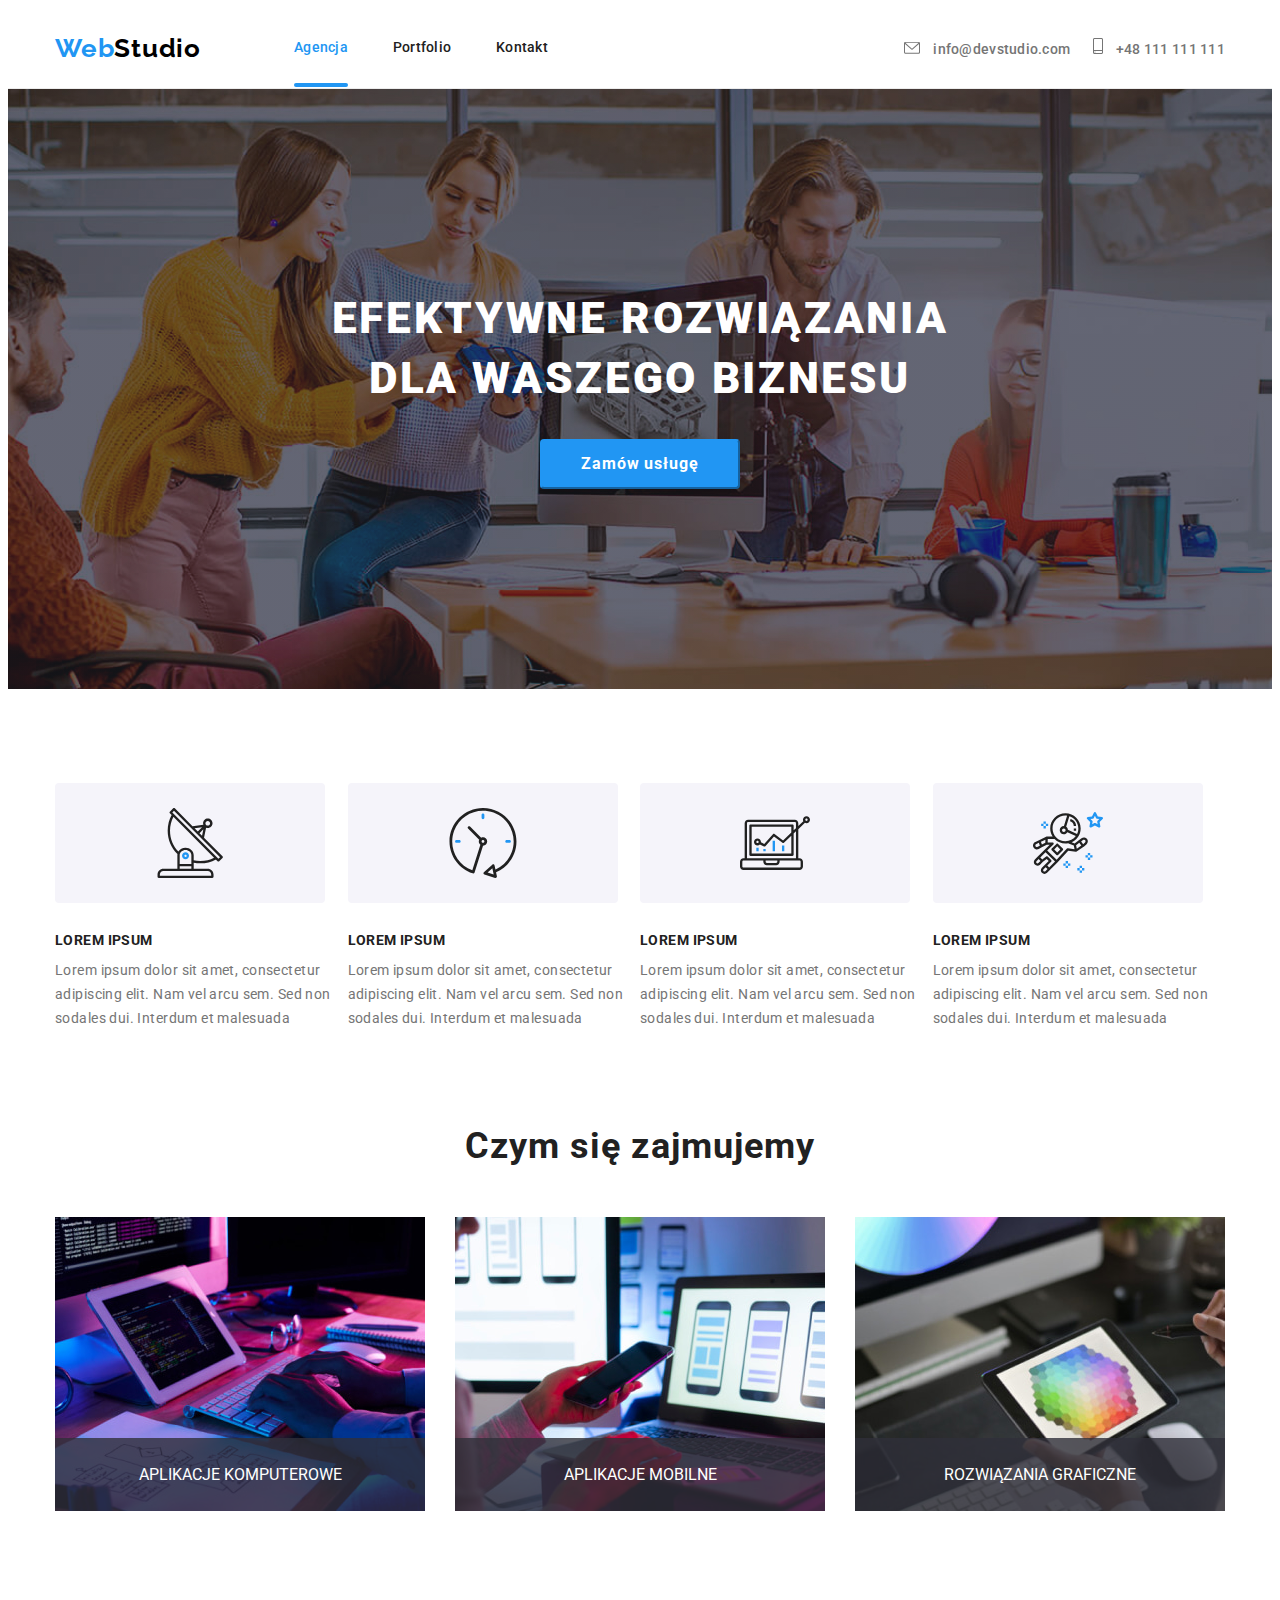
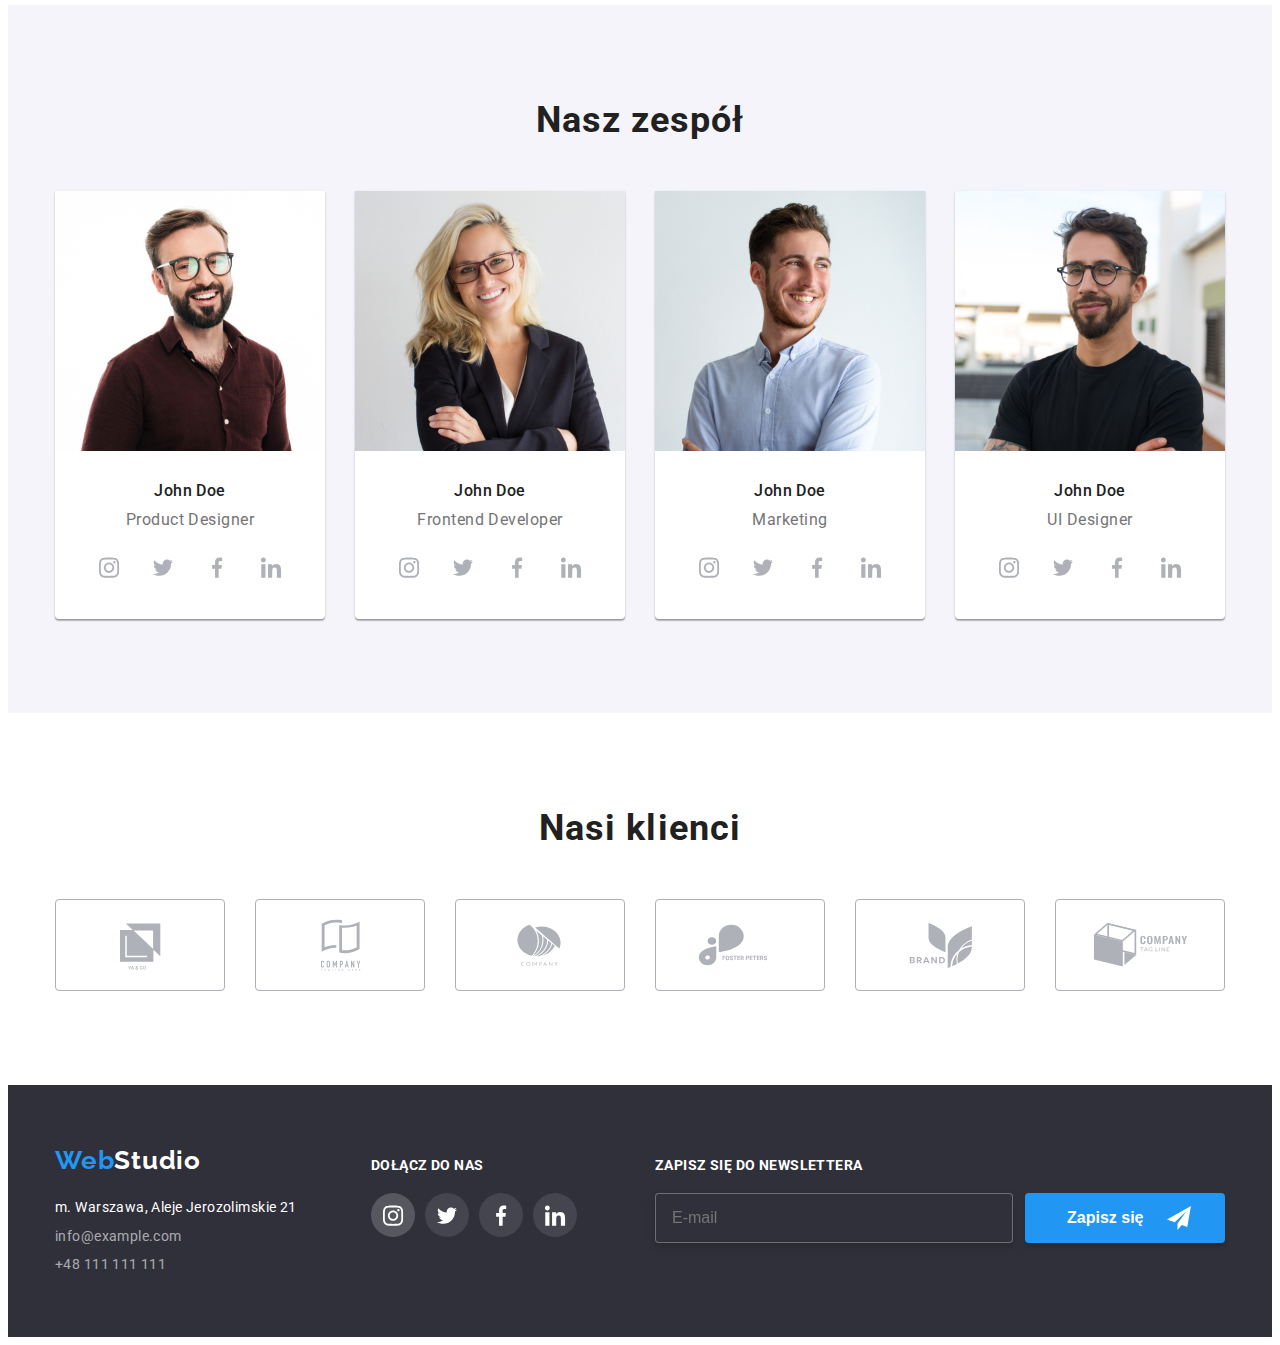
==== commit 12549d70: "BEM corrections" ====
--- a/index.html
+++ b/index.html
@@ -43,7 +43,7 @@
 
 
             <main>
-                <section class="agency-motto">
+                <section class="section agency-motto">
                     <div class="agency-motto-container">
                         <h1 class="agency-motto-container__motto">EFEKTYWNE ROZWIĄZANIA<br>DLA WASZEGO BIZNESU</h1>
                         <button class="agency-motto-container__button" type="button" data-modal-open>Zamów usługę</button> 
@@ -51,52 +51,52 @@
                 </section>
 
 
-                <section  class="section-lorem">
+                <section class="section">
                     <div class="container">
-                        <ul class="lorem-list">
+                        <ul class="section-lorem">
                              <li>
-                                <div class="lorem-box">
-                                    <svg class="lorem-box__icon" height="70" width="70">
+                                <div class="section-lorem__box">
+                                    <svg class="section-lorem__box-icon" height="70" width="70">
                                     <use href="./images/symbol-defs.svg#icon-radar"></use>
                                     </svg>
                                 </div>
-                                    <h3 class="lorem-header">LOREM IPSUM</h3>
-                                    <p class="lorem-text">Lorem ipsum dolor sit amet, consectetur adipiscing elit. Nam vel arcu sem. Sed non sodales dui. Interdum et malesuada</p>
+                                    <h3 class="section-lorem__header">LOREM IPSUM</h3>
+                                    <p class="section-lorem__text">Lorem ipsum dolor sit amet, consectetur adipiscing elit. Nam vel arcu sem. Sed non sodales dui. Interdum et malesuada</p>
                             </li>
                              <li>
-                                <div class="lorem-box">
-                                    <svg class="lorem-box__icon" height="70" width="70">
+                                <div class="section-lorem__box">
+                                    <svg class="section-lorem__box-icon" height="70" width="70">
                                     <use href="./images/symbol-defs.svg#icon-clock"></use>
                                     </svg>   
                                 </div>
-                                    <h3 class="lorem-header">LOREM IPSUM</h3>
-                                    <p class="lorem-text">Lorem ipsum dolor sit amet, consectetur adipiscing elit. Nam vel arcu sem. Sed non sodales dui. Interdum et malesuada</p>
+                                    <h3 class="section-lorem__header">LOREM IPSUM</h3>
+                                    <p class="section-lorem__text">Lorem ipsum dolor sit amet, consectetur adipiscing elit. Nam vel arcu sem. Sed non sodales dui. Interdum et malesuada</p>
                              </li>
                              <li>
-                                <div class="lorem-box">
-                                     <svg class="lorem-box__icon" height="70" width="70">
+                                <div class="section-lorem__box">
+                                     <svg class="section-lorem__box-icon" height="70" width="70">
                                     <use href="./images/symbol-defs.svg#icon-laptop"></use>
                                     </svg>   
                                 </div>
-                                    <h3 class="lorem-header">LOREM IPSUM</h3>
-                                    <p class="lorem-text">Lorem ipsum dolor sit amet, consectetur adipiscing elit. Nam vel arcu sem. Sed non sodales dui. Interdum et malesuada</p>
-                            </li>
-                            <li>
-                                <div class="lorem-box">
-                                    <svg class="lorem-box__icon" height="70" width="70">
+                                    <h3 class="section-lorem__header">LOREM IPSUM</h3>
+                                    <p class="section-lorem__text">Lorem ipsum dolor sit amet, consectetur adipiscing elit. Nam vel arcu sem. Sed non sodales dui. Interdum et malesuada</p>
+                            </li>
+                            <li>
+                                <div class="section-lorem__box">
+                                    <svg class="section-lorem__box-icon" height="70" width="70">
                                     <use href="./images/symbol-defs.svg#icon-astronaut"></use>
                                     </svg>   
                                 </div>
-                                    <h3 class="lorem-header">LOREM IPSUM</h3>
-                                    <p class="lorem-text">Lorem ipsum dolor sit amet, consectetur adipiscing elit. Nam vel arcu sem. Sed non sodales dui. Interdum et malesuada</p>
+                                    <h3 class="section-lorem__header">LOREM IPSUM</h3>
+                                    <p class="section-lorem__text">Lorem ipsum dolor sit amet, consectetur adipiscing elit. Nam vel arcu sem. Sed non sodales dui. Interdum et malesuada</p>
                             </li>
                         </ul>
                     </div>
                 </section>
 
-                <section class="section-doing">
+                <section class="section section-doing">
                     <div class="container">
-                        <h2 class="section-doing__header">Czym się zajmujemy</h2>
+                        <h2 class="section__header-doing">Czym się zajmujemy</h2>
                         <ul class="doing-list">
                             <li class="doing-list__img">
                                 <img src="./images/img1.jpg" alt="typing code on the keyboard" width="370" height="294">
@@ -114,7 +114,7 @@
                     </div>
                 </section>
 
-                <section class="section-team">
+                <section class="section section-team">
                     <div class="container">
                         <h2 class="section-team__header">Nasz zespół</h2>
                         <ul class="team-list">
@@ -126,28 +126,28 @@
                                     <ul>
                                         <div class="socialmedia-box">
                                             <li>
-                                                <a class="socialmedia-box__icon" href="https://www.instagram.com/">
+                                                <a class="socialmedia-box__link" href="https://www.instagram.com/">
                                                 <svg class="socialmedia-box__icon" height="20" width="20">
                                                 <use href="./images/symbol-defs.svg#icon-instagram">
                                                 </use>
                                                 </svg></a>
                                             </li>
                                             <li>
-                                                <a class="socialmedia-box__icon" href="https://twitter.com/">
+                                                <a class="socialmedia-box__link" href="https://twitter.com/">
                                                 <svg class="socialmedia-box__icon" height="20" width="20">
                                                 <use href="./images/symbol-defs.svg#icon-twitter">
                                                 </use>
                                                 </svg></a>
                                             </li>
                                             <li>
-                                                <a class="socialmedia-box__icon" href="https://www.facebook.com/">
+                                                <a class="socialmedia-box__link" href="https://www.facebook.com/">
                                                 <svg class="socialmedia-box__icon" height="20" width="20">
                                                 <use href="./images/symbol-defs.svg#icon-facebook">
                                                 </use>
                                                 </svg></a>
                                             </li>
                                             <li>
-                                                <a class="socialmedia-box__icon" href="https://www.linkedin.com">
+                                                <a class="socialmedia-box__link" href="https://www.linkedin.com">
                                                 <svg class="socialmedia-box__icon" height="20" width="20">
                                                 <use href="./images/symbol-defs.svg#icon-linkedin">
                                                 </use>
@@ -165,28 +165,28 @@
                                     <ul>
                                         <div class="socialmedia-box">
                                             <li>
-                                                <a class="socialmedia-box__icon" href="https://www.instagram.com/">
+                                                <a class="socialmedia-box__link" href="https://www.instagram.com/">
                                                 <svg class="socialmedia-box__icon" height="20" width="20">
                                                 <use href="./images/symbol-defs.svg#icon-instagram">
                                                 </use>
                                                 </svg></a>
                                             </li>
                                             <li>
-                                                <a class="socialmedia-box__icon" href="https://twitter.com/">
+                                                <a class="socialmedia-box__link" href="https://twitter.com/">
                                                 <svg class="socialmedia-box__icon" height="20" width="20">
                                                 <use href="./images/symbol-defs.svg#icon-twitter">
                                                 </use>
                                                 </svg></a>
                                             </li>
                                             <li>
-                                                <a class="socialmedia-box__icon" href="https://www.facebook.com/">
+                                                <a class="socialmedia-box__link" href="https://www.facebook.com/">
                                                 <svg class="socialmedia-box__icon" height="20" width="20">
                                                 <use href="./images/symbol-defs.svg#icon-facebook">
                                                 </use>
                                                 </svg></a>
                                             </li>
                                             <li>
-                                                <a class="socialmedia-box__icon" href="https://www.linkedin.com">
+                                                <a class="socialmedia-box__link" href="https://www.linkedin.com">
                                                 <svg class="socialmedia-box__icon" height="20" width="20">
                                                 <use href="./images/symbol-defs.svg#icon-linkedin">
                                                 </use>
@@ -204,28 +204,28 @@
                                     <ul>
                                         <div class="socialmedia-box">
                                             <li>
-                                                <a class="socialmedia-box__icon" href="https://www.instagram.com/">
+                                                <a class="socialmedia-box__link" href="https://www.instagram.com/">
                                                 <svg class="socialmedia-box__icon" height="20" width="20">
                                                 <use href="./images/symbol-defs.svg#icon-instagram">
                                                 </use>
                                                 </svg></a>
                                             </li>
                                             <li>
-                                                <a class="socialmedia-box__icon" href="https://twitter.com/">
+                                                <a class="socialmedia-box__link" href="https://twitter.com/">
                                                 <svg class="socialmedia-box__icon" height="20" width="20">
                                                 <use href="./images/symbol-defs.svg#icon-twitter">
                                                 </use>
                                                 </svg></a>
                                             </li>
                                             <li>
-                                                <a class="socialmedia-box__icon" href="https://www.facebook.com/">
+                                                <a class="socialmedia-box__link" href="https://www.facebook.com/">
                                                 <svg class="socialmedia-box__icon" height="20" width="20">
                                                 <use href="./images/symbol-defs.svg#icon-facebook">
                                                 </use>
                                                 </svg></a>
                                             </li>
                                             <li>
-                                                <a class="socialmedia-box__icon" href="https://www.linkedin.com">
+                                                <a class="socialmedia-box__link" href="https://www.linkedin.com">
                                                 <svg class="socialmedia-box__icon" height="20" width="20">
                                                 <use href="./images/symbol-defs.svg#icon-linkedin">
                                                 </use>
@@ -243,28 +243,28 @@
                                     <ul>
                                         <div class="socialmedia-box">
                                             <li>
-                                                <a class="socialmedia-box__icon" href="https://www.instagram.com/">
+                                                <a class="socialmedia-box__link" href="https://www.instagram.com/">
                                                 <svg class="socialmedia-box__icon" height="20" width="20">
                                                 <use href="./images/symbol-defs.svg#icon-instagram">
                                                 </use>
                                                 </svg></a>
                                             </li>
                                             <li>
-                                                <a class="socialmedia-box__icon" href="https://twitter.com/">
+                                                <a class="socialmedia-box__link" href="https://twitter.com/">
                                                 <svg class="socialmedia-box__icon" height="20" width="20">
                                                 <use href="./images/symbol-defs.svg#icon-twitter">
                                                 </use>
                                                 </svg></a>
                                             </li>
                                             <li>
-                                                <a class="socialmedia-box__icon" href="https://www.facebook.com/">
+                                                <a class="socialmedia-box__link" href="https://www.facebook.com/">
                                                 <svg class="socialmedia-box__icon" height="20" width="20">
                                                 <use href="./images/symbol-defs.svg#icon-facebook">
                                                 </use>
                                                 </svg></a>
                                             </li>
                                             <li>
-                                                <a class="socialmedia-box__icon" href="https://www.linkedin.com">
+                                                <a class="socialmedia-box__link" href="https://www.linkedin.com">
                                                 <svg class="socialmedia-box__icon" height="20" width="20">
                                                 <use href="./images/symbol-defs.svg#icon-linkedin">
                                                 </use>
@@ -335,9 +335,9 @@
                         <a class="logo logo--blue" href="#" target ="_blank" rel="norefferer noopener nofoloow">Web<span class="logo logo--white">Studio</span></a>
                         <address>
                             <ul class="address-list">
-                                <li class="address-list-footer address-list-footer__place">m. Warszawa, Aleje Jerozolimskie 21</li>
-                                <li><a class="address-list-footer address-list-footer__mail" href="mailto:info@example.com">info@example.com</a></li>
-                                <li><a class="address-list-footer address-list-footer__phone" href="tel:+48111111111">+48 111 111 111</a></li>
+                                <li class="address-list__footer address-list__footer--place">m. Warszawa, Aleje Jerozolimskie 21</li>
+                                <li><a class="address-list__footer address-list__footer--mail" href="mailto:info@example.com">info@example.com</a></li>
+                                <li><a class="address-list__footer address-list__footer--phone" href="tel:+48111111111">+48 111 111 111</a></li>
                             </ul>
                         </address>
                     </div>
@@ -402,9 +402,9 @@
                         <div class="modal">
                             <button type="button" class="modal__close" data-modal-close>X</button>
                             <h2 class="modal__header">Zostaw swoje dane w formularzu poniżej</h2>
-                            <form name="contact-form">
-                                <div class="backdrop-inputs">
-                                    <label for="user-name">Imię</label>
+                            <form class="backdrop-inputs" name="contact-form">
+                                <div>
+                                    <label class="form-label" for="user-name">Imię</label>
                                     <div class="backdrop-input">
                                         <input class="backdrop-input__input" type="text" name="user-name" id="user-name" required>
                                         <svg class="backdrop-input__icon" width="16px" height="14px">
--- a/css/styles.css
+++ b/css/styles.css
@@ -9,6 +9,7 @@
     --light-grey-color: #757575;
     --white-color: #ffffff;
     --button-color: #f5f4fa;
+    --footer-color: #2F303A;
   }
 
   ul, p, figure, h1, h2, h3, h4, h5, h6 {
@@ -29,6 +30,11 @@
     width:1200px;
     margin: 0 auto;
     padding: 0 15px;
+  }
+
+  .section {
+    padding-top: 94px;
+    padding-bottom: 94px;
   }
 
 /*++++++++++ INDEX ++++++++++*/
@@ -65,7 +71,6 @@
         }
 
         .logo--white {
-          background: #2F303A;
           color: var(--white-color);
         }
         /*++++++++++ END LOGO ++++++++++*/
@@ -166,7 +171,6 @@
 
         /*++++++++++ MOTTO SECTION ++++++++++*/
         .agency-motto {
-          padding-top: 0px;
           background-position: center;
           background-image: linear-gradient(
             to right,
@@ -175,7 +179,8 @@
             url(../images/Banner.jpg);
           ;
           max-width: 1600px;
-          margin:0 auto;
+          margin: 0 auto;
+          padding: 0;
         } 
 
         .agency-motto-container {
@@ -218,26 +223,24 @@
         /*++++++++++ END MOTTO SECTION ++++++++++*/
 
         /*++++++++++ LOREM SECTION ++++++++++*/
-        .lorem-list{
+        .section-lorem{
           list-style-type: none;
           display: flex;
           justify-content: flex-start;
-          margin: 0px;
-        }
-
-        .lorem-box__icon{
+        }
+
+        .section-lorem__box-icon{
           margin: 25px 100px;
         }
 
-        .lorem-box {
+        .section-lorem__box {
           width: 270px;
           height: 120px;
           background: var(--button-color);
           border-radius: 4px;
-          margin-top: 94px;
-        }
-
-        .lorem-header{
+        }
+
+        .section-lorem__header{
             font-weight: 700;
             font-size: 14px;
             line-height: 1.14;
@@ -248,33 +251,32 @@
             margin-bottom: 10px;
         }
 
-        .lorem-text{
+        .section-lorem__text{
             font-size: 14px;
             line-height: 1.71;
             letter-spacing: 0.03em;
             color: var(--light-grey-color);
-            margin-bottom: 94px;
             margin-top: 0px;
         }
         /*++++++++++ LOREM SECTION ++++++++++*/
 
         /*++++++++++ DOING SECTION ++++++++++*/
-        .section-doing__header{
+        .section-doing{
+          padding-top: 0;
+        }
+
+        .section__header-doing{
             font-weight: 700;
             font-size: 36px;
             line-height: 1.17;
             text-align: center;
             letter-spacing: 0.03em;
             color: var(--dark-gray-color);
-            margin: 0;
-            margin-bottom: 50px;
         }
 
         .doing-list{
             list-style-type: none;
-            margin: 0;
             margin-top: 50px;
-            margin-bottom: 94px;
             display: flex;
             justify-content: space-between;
         }
@@ -313,7 +315,6 @@
           color: var(--dark-gray-color);
           margin: 0;
           margin-bottom: 50px;
-          padding-top: 94px;
         }
 
         .team-list{
@@ -332,7 +333,6 @@
             0px 2px 1px rgba(0, 0, 0, 0.2);
           border-radius: 0px 0px 4px 4px;
           text-align: center;
-          margin-bottom: 94px;
         }
 
         .team-list__name{
@@ -381,7 +381,7 @@
           transition-property: fill, background-color;
         }
 
-        .socialmedia-box__icon a {
+        .socialmedia-box__link {
           display: inline-flex;
           justify-content: center;
           align-items: center;
@@ -396,8 +396,8 @@
           fill:#AFB1B8;
         }
         
-        .socialmedia-box__icon:hover svg,
-        .socialmedia-box__icon:focus svg{
+        .socialmedia-box__link:hover svg,
+        .socialmedia-box__link:focus svg{
           background-color: var(--blue-color);
           border-radius: 50%;
           background-size: contain;
@@ -458,13 +458,13 @@
   
         /*++++++++++ FOOTER SECTION ++++++++++*/
         .page-footer{
-          background: #2F303A;
+          background: var(--footer-color);
           display: block;
         }
   
         .page-footer .container{
           display: flex;
-          background: #2F303A;
+          background: var(--footer-color);
           padding-bottom: 60px;
           padding-top: 60px;
         }
@@ -490,7 +490,7 @@
           flex-direction: column;
         }
   
-        .address-list-footer{
+        .address-list__footer{
           font-style: normal;
           font-weight: 400;
           font-size: 14px;
@@ -500,25 +500,25 @@
           text-decoration: none;
         }
 
-        .address-list-footer__place{
+        .address-list__footer--place{
           color: var(--white-color);
         }
   
-        .address-list-footer__mail,
+        .address-list__footer--mail,
         .footer-box {
           transition-duration: 250ms;
           transition-timing-function: cubic-bezier(0.4, 0, 0.2, 1);
           transition-property: color;
         }
         
-        .address-list-footer__mail:hover,
-        .address-list-footer__mail:focus{
+        .address-list__footer--mail:hover,
+        .address-list__footer--mail:focus{
             color:var(--blue-color);
         
         }
         
-        .address-list-footer__phone:hover,
-        .address-list-footer__phone:focus{
+        .address-list__footer--phone:hover,
+        .address-list__footer--phone:focus{
             color:var(--blue-color);
         }
 
@@ -594,7 +594,7 @@
           border: 1px solid rgba(255, 255, 255, 0.3);
           filter: drop-shadow(0px 4px 4px rgba(0, 0, 0, 0.15));
           border-radius: 4px;
-          background: #2F303A;
+          background: var(--footer-color);
           padding: 15px 16px;
           color: rgba(255, 255, 255, 0.6);
           font-weight: 400;
@@ -707,13 +707,15 @@
           letter-spacing: 0.01em;
           color: var(--light-grey-color);
           margin-top: 10px;
-          margin-bottom: 4px;
+          margin-bottom: 40px;
         }
 
         .backdrop-input {
           position: relative;
           width: 100%;
           height: 40px;
+          margin-top: 4px;
+          margin-bottom: 10px;
         }
 
         .backdrop-input__icon {
@@ -785,6 +787,7 @@
           display: flex;
           justify-content: space-between;
           align-items: center;
+          border: solid red;
         }
 
         .backdrop-agreements__checkbox {
@@ -877,8 +880,7 @@
 
 /*++++++++++ PORTFOLIO ++++++++++*/
         .section-button {
-          margin-bottom: 50px;
-          margin-top: 94px;
+          padding-bottom: 50px;
         }
 
         .portfolio-buttons{
@@ -933,17 +935,17 @@
         }
 
         .section-project{
-          margin-bottom: 94px;
-        }
-
-        .grid{
+          padding-top: 0;
+        }
+
+        .projects{
           list-style-type: none;
           display: flex;
           flex-wrap: wrap;
           gap: 30px;
         }
 
-        .grid__item{
+        .projects__item{
           position: relative;
           width: 370px;
           background: #ffffff;
@@ -955,12 +957,12 @@
           transition-timing-function: cubic-bezier(0.4, 0, 0.2, 1);
         }
 
-        .grid__item:hover,
-        .grid__item:focus{
+        .projects__item:hover,
+        .projects__item:focus{
           box-shadow: 0px 1px 3px rgba(0, 0, 0, 0.12), 0px 1px 1px rgba(0, 0, 0, 0.14), 0px 2px 1px rgba(0, 0, 0, 0.2);
         }
 
-        .grid__item:hover .project-overlay{
+        .projects__item:hover .projects__overlay{
           transform: translateX(0);
         }
 
@@ -989,12 +991,12 @@
             margin-left: 24px;
         }
 
-        .project-box{
+        .projects__box{
           position: relative;
           overflow: hidden;
         }
 
-        .project-overlay{
+        .projects__overlay{
           position: absolute;
           top: 0;
           left: 0;
@@ -1006,7 +1008,7 @@
           transition-timing-function: cubic-bezier(0.4, 0, 0.2, 1);
         }
         
-        .project-overlay__text{
+        .projects__text{
           color: var(--white-color);
           font-size: 18px;
           line-height: 28px;
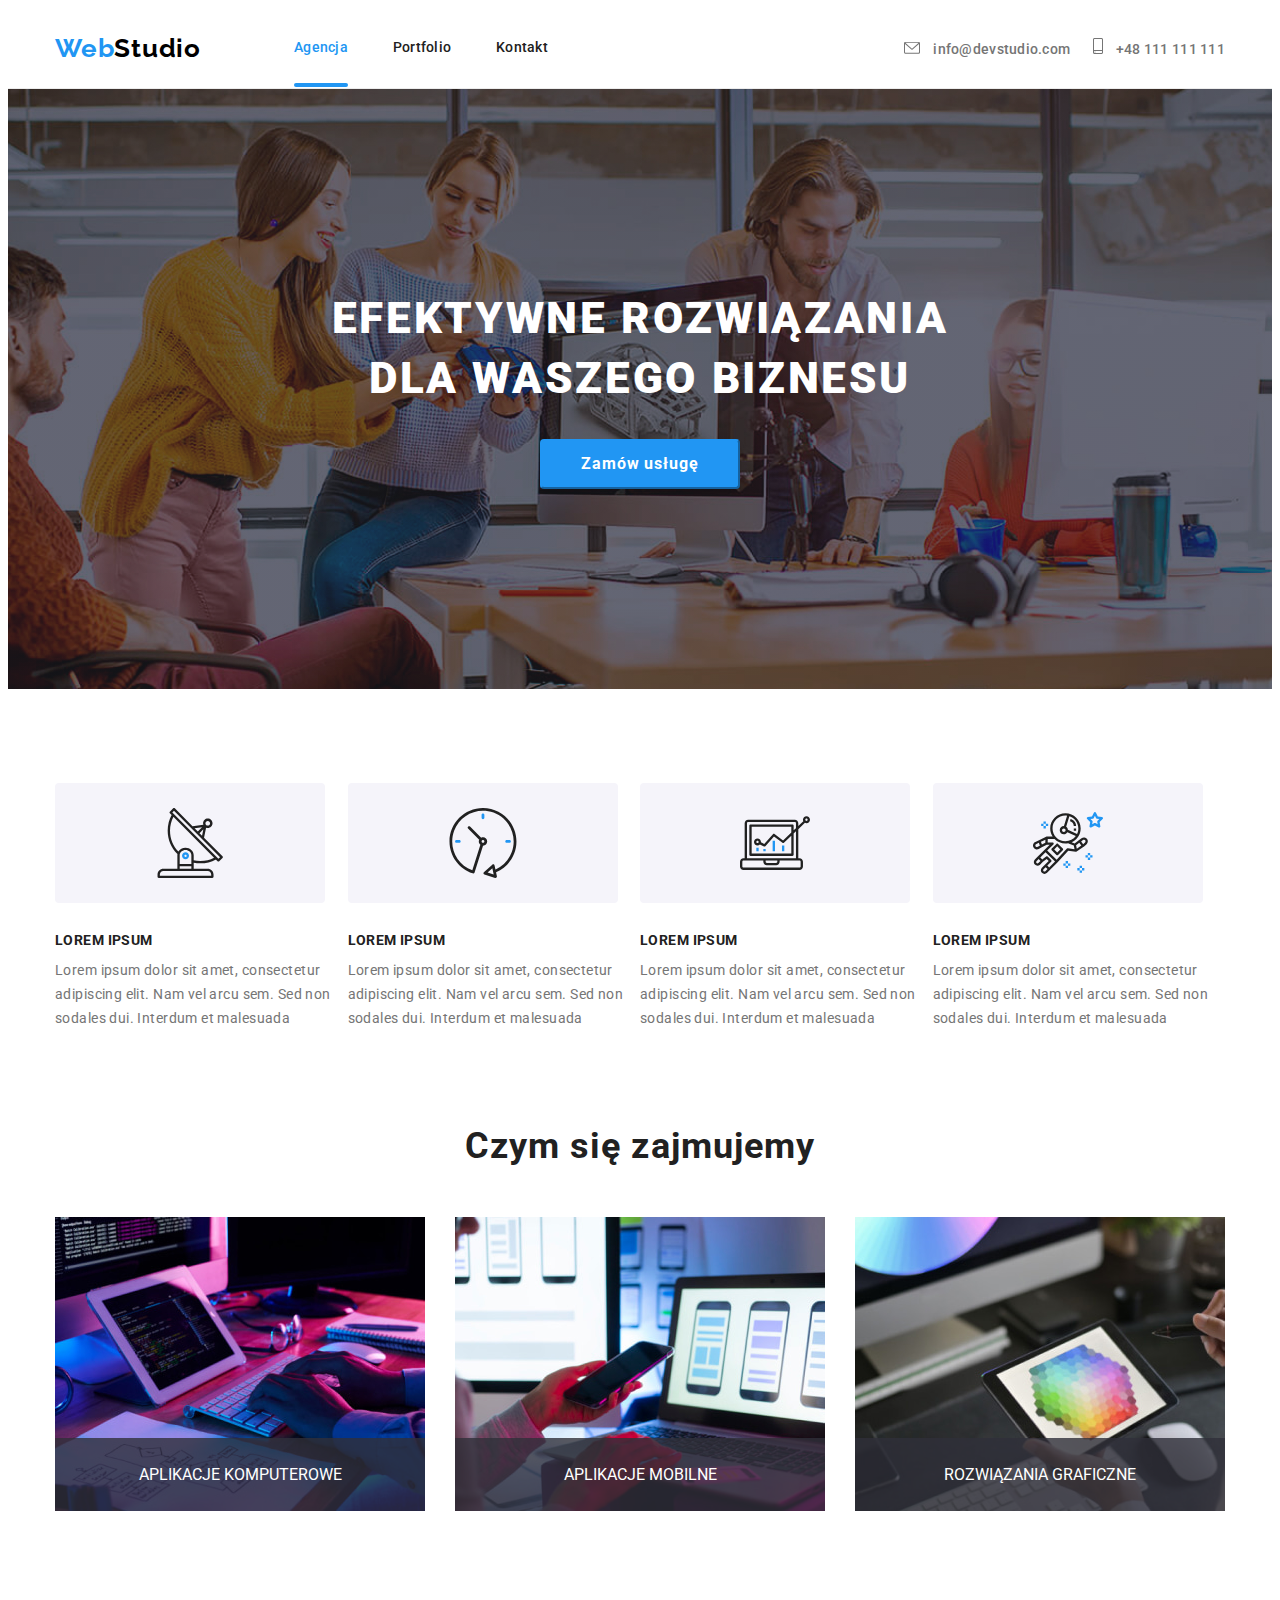
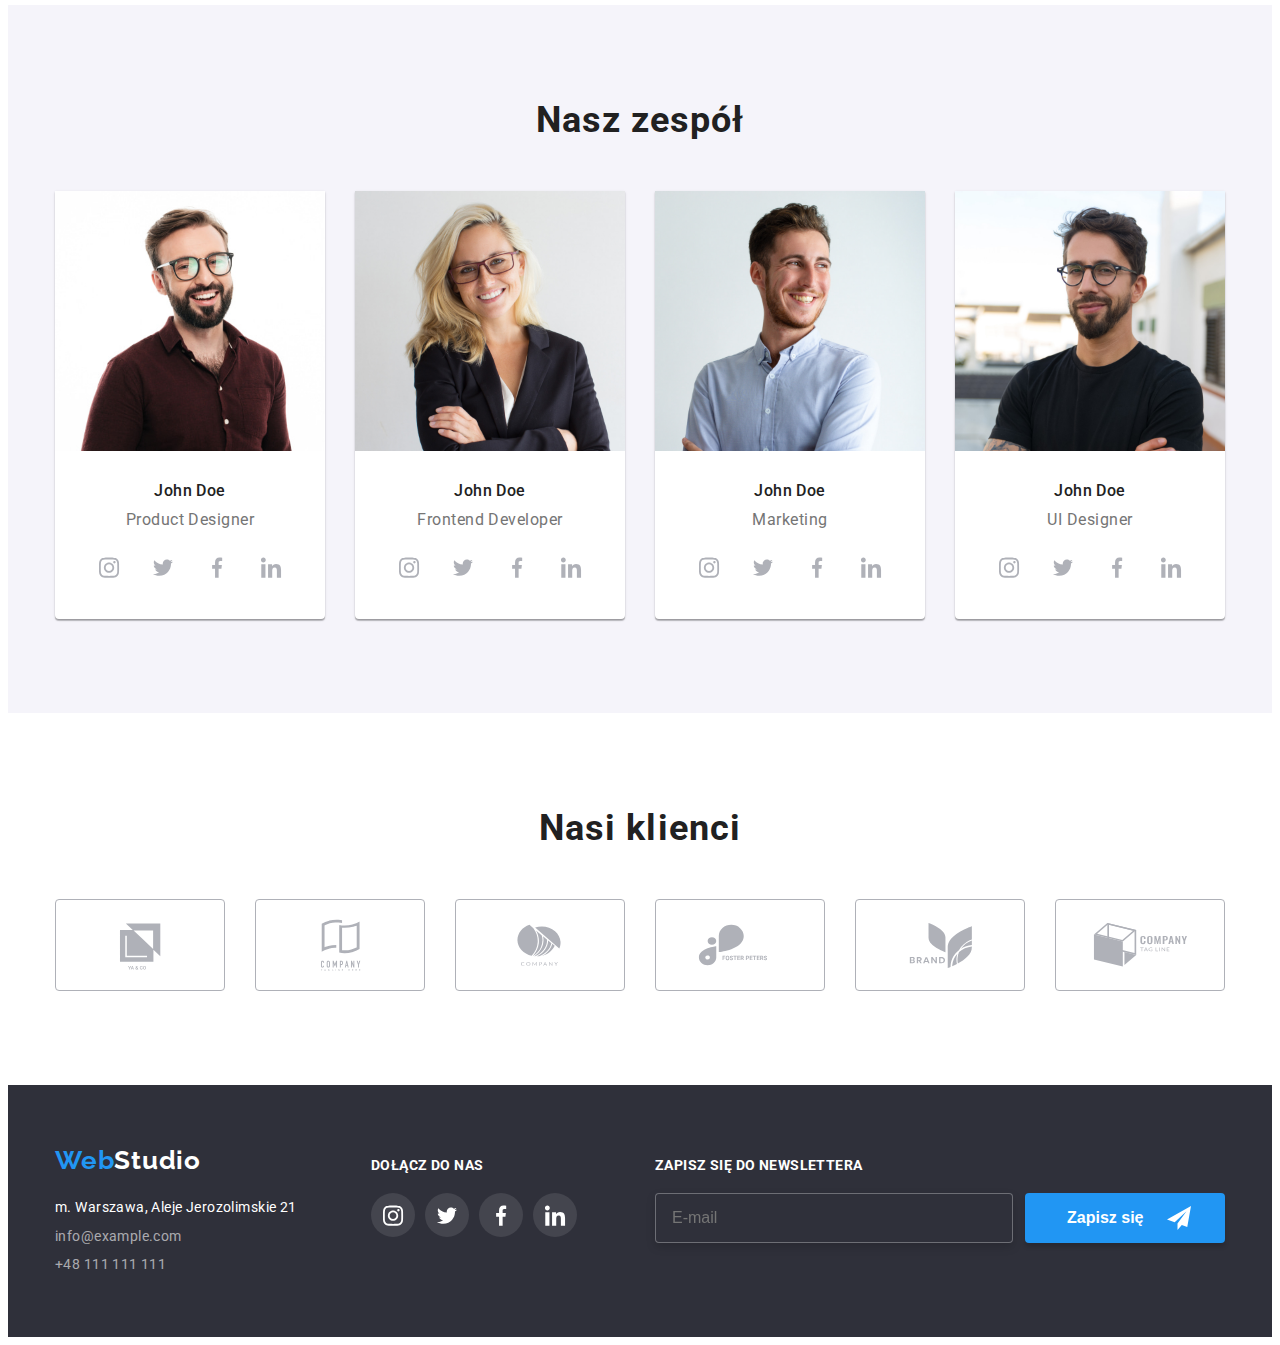
==== commit b4cdc78e: "footer SCSS" ====
--- a/index.html
+++ b/index.html
@@ -346,7 +346,7 @@
                         <ul>
                             <div class="social-footer-box">
                                 <li>
-                                    <a class="social-footer-box__icon" href="https://www.instagram.com/">
+                                    <a class="social-footer-icon" href="https://www.instagram.com/">
                                         <svg class="social-footer-box__icon">
                                         <use href="./images/symbol-defs.svg#icon-instagram" width="44" height="44" viewBox="0 0 32 32" x="0"y="0">
                                         </use>
@@ -402,44 +402,44 @@
                         <div class="modal">
                             <button type="button" class="modal__close" data-modal-close>X</button>
                             <h2 class="modal__header">Zostaw swoje dane w formularzu poniżej</h2>
-                            <form class="backdrop-inputs" name="contact-form">
+                            <form class="modal__form" name="contact-form">
                                 <div>
-                                    <label class="form-label" for="user-name">Imię</label>
-                                    <div class="backdrop-input">
-                                        <input class="backdrop-input__input" type="text" name="user-name" id="user-name" required>
-                                        <svg class="backdrop-input__icon" width="16px" height="14px">
+                                    <label for="user-name">Imię</label>
+                                    <div class="modal__input">
+                                        <input class="modal__input-input" type="text" name="user-name" id="user-name" required>
+                                        <svg class="modal__input-icon" width="16px" height="14px">
                                             <use href="./images/symbol-defs.svg#icon-head" width="12px" height="12px" x="2" y="1">
                                             </use>
                                         </svg>
                                     </div>
                                     <label for="phone-number">Telefon</label>
-                                    <div class="backdrop-input">
-                                        <input class="backdrop-input__input" type="tel" name="phone-number" id="phone-number" required pattern="[0-9+]{9,}" title="Numer telefonu musi składać się z minimum 9 cyfr i może być poprzedzony znakiem plusa.">
-                                        <svg class="backdrop-input__icon" width="16px" height="14px">
+                                    <div class="modal__input">
+                                        <input class="modal__input-input" type="tel" name="phone-number" id="phone-number" required pattern="[0-9+]{9,}" title="Numer telefonu musi składać się z minimum 9 cyfr i może być poprzedzony znakiem plusa.">
+                                        <svg class="modal__input-icon" width="16px" height="14px">
                                             <use href="./images/symbol-defs.svg#icon-handset" width="13px" height="13px" x="1.5" y="1.5">
                                             </use>
                                         </svg>
                                     </div>
                                     <label for="e-mail">Email</label>
-                                    <div class="backdrop-input">
-                                        <input class="backdrop-input__input" type="email" name="e-mail" id="e-mail" required>
-                                        <svg class="backdrop-input__icon" width="16px" height="14px">
+                                    <div class="modal__input">
+                                        <input class="modal__input-input" type="email" name="e-mail" id="e-mail" required>
+                                        <svg class="modal__input-icon" width="16px" height="14px">
                                             <use href="./images/symbol-defs.svg#icon-envelope-2" width="15px" height="12px" x="0.5" y="1">
                                             </use>
                                         </svg>
                                     </div>
                                     <label for="comment">Komentarz</label>
-                                    <textarea class="backdrop-inputs__comment" name="feedback" id="comment" placeholder="Wprowadź tekst"></textarea>
-
-                                    <div class="backdrop-agreements">
-                                        <input class="backdrop-agreements__checkbox" type="checkbox" name="user-agreements" id="user-agreements" required>
+                                    <textarea class="modal__comment" name="feedback" id="comment" placeholder="Wprowadź tekst"></textarea>
+
+                                    <div class="modal__agreements">
+                                        <input class="modal__agreements-checkbox" type="checkbox" name="user-agreements" id="user-agreements" required>
                                         <svg width="16px" height="15px">
                                             <use href="./images/symbol-defs.svg#icon-signmark">
                                             </use>
                                         </svg>
                                         <label for="user-agreements">Oświadczam iż akceptuję <a href="">Regulamin</a> i <a href="">Politykę Prywatności</a>.</label>      
                                 </div>
-                                <button class="contact-form__send" type="submit">Wyślij</button>
+                                <button class="modal__send-btn" type="submit">Wyślij</button>
                             </form>
                             </div>
                         </div>
--- a/css/styles.css
+++ b/css/styles.css
@@ -116,11 +116,11 @@
           background-color: transparent;
         }
 
-        .nav__link:hover, .nav__link:focus, .nav__list--underline {
+        .nav__list--underline {
         color: var(--blue-color);
         }
       
-        .nav__link:hover:after, .nav__link:focus:after, .nav__list--underline:after {
+        .nav__list--underline:after {
         background-color: var(--blue-color);
         }
         /*++++++++++ END NAWIGACJA ++++++++++*/
@@ -151,7 +151,7 @@
         .contact__list:hover,
         .contact__list:focus{
           color:var(--blue-color);
-          fill:var(blue);
+          fill:var(--blue-color);
         }
 
         .contact__envelope {
@@ -505,7 +505,7 @@
         }
   
         .address-list__footer--mail,
-        .footer-box {
+        .ddress-list__footer--phone {
           transition-duration: 250ms;
           transition-timing-function: cubic-bezier(0.4, 0, 0.2, 1);
           transition-property: color;
@@ -602,13 +602,6 @@
           line-height: 20px;
         }
         
-        .newsletter-input::placeholder {
-          font-weight: 400;
-          font-size: 16px;
-          line-height: 20px;
-          color: rgba(255, 255, 255, 0.6);
-        }
-        
         .footer-form__btn {
           display:flex;
           align-items: center;
@@ -689,9 +682,10 @@
           text-align: center;
           letter-spacing: 0.03em;
           padding-top: 40px;
-        }
-
-        .backdrop-inputs {
+          padding-bottom: 12px;
+        }
+
+        .modal__form {
           display: flex;
           flex-direction: column;
           justify-content: space-between;
@@ -699,18 +693,16 @@
           padding-left: 40px;
         }
 
-        .backdrop-inputs label {
+        .modal__form label {
           position: relative;
           font-weight: 400;
           font-size: 12px;
           line-height: 1.21;
           letter-spacing: 0.01em;
           color: var(--light-grey-color);
-          margin-top: 10px;
-          margin-bottom: 40px;
-        }
-
-        .backdrop-input {
+        }
+
+        .modal__input {
           position: relative;
           width: 100%;
           height: 40px;
@@ -718,7 +710,7 @@
           margin-bottom: 10px;
         }
 
-        .backdrop-input__icon {
+        .modal__input-icon {
           position: absolute;
           fill: var(--dark-gray-color);
           top: 13px;
@@ -727,7 +719,7 @@
           transition-property: fill;
         }
         
-        .backdrop-input__input {
+        .modal__input-input {
           width: 448px;
           height: 40px;
           border: 1px solid rgba(33, 33, 33, 0.2);
@@ -739,31 +731,32 @@
           outline: none;
         }
 
-        .backdrop-input__input:focus,
-        .backdrop-input__input:hover {
+        .modal__input-input:focus,
+        .modal__input-input:hover {
           border-color: var(--blue-color);
           transition: 250ms cubic-bezier(0.4, 0, 0.2, 1);
           transition-property: border-color;
         }
 
-        .backdrop-input__input:focus + svg,
-        .backdrop-input__input:hover + svg {
+        .modal__input-input:focus + svg,
+        .modal__input-input:hover + svg {
           fill: var(--blue-color);
           transition: 250ms cubic-bezier(0.4, 0, 0.2, 1);
           transition-property: fill;
         }
 
-        .backdrop-inputs__comment:focus,
-        .backdrop-inputs__comment:hover {
+        .modal__comment:focus,
+        .modal__comment:hover {
           border-color: var(--blue-color);
           transition: 250ms cubic-bezier(0.4, 0, 0.2, 1);
           transition-property: border-color;
         }
 
-        .backdrop-inputs__comment {
+        .modal__comment {
           resize: none;
           width: 448px;
           height: 120px;
+          margin-top: 4px;
           border: 1px solid rgba(33, 33, 33, 0.2);
           border-radius: 4px;
           padding: 12px 16px;
@@ -772,7 +765,7 @@
           outline: none;
         }
 
-        .backdrop-inputs__comment::placeholder {
+        .modal__comment::placeholder {
           font-weight: 400;
           font-size: 12px;
           line-height: 14px;
@@ -780,17 +773,15 @@
           color: rgba(117, 117, 117, 0.5);
         }
 
-        .backdrop-agreements {
+        .modal__agreements {
           margin-top: 20px;
           margin-left: 10px;
           position: relative;
           display: flex;
-          justify-content: space-between;
           align-items: center;
-          border: solid red;
-        }
-
-        .backdrop-agreements__checkbox {
+        }
+
+        .modal__agreements-checkbox {
           appearance: none;
           position: relative;
           display: block;
@@ -801,24 +792,24 @@
           border-radius: 2px;
           cursor: pointer;
           transition: 250ms cubic-bezier(0.4, 0, 0.2, 1);
-          transition-property: background-color border-color;
-        }
-
-        .backdrop-agreements__checkbox:focus,
-        .backdrop-agreements__checkbox:hover {
+          transition-property: background-color, border-color;
+        }
+
+        .modal__agreements-checkbox:focus,
+        .modal__agreements-checkbox:hover {
           border-color: var(--blue-color);
           transition: 250ms cubic-bezier(0.4, 0, 0.2, 1);
           transition-property: border-color;
         }
 
-        .backdrop-agreements__checkbox:checked {
+        .modal__agreements-checkbox:checked {
           background-color: var(--blue-color);
           border-color: var(--blue-color);
           transition: 250ms cubic-bezier(0.4, 0, 0.2, 1);
-          transition-property: background-color border-color;
-        }
-
-        .backdrop-agreements svg {
+          transition-property: background-color, border-color;
+        }
+
+        .modal__agreements svg {
           position: absolute;
           opacity: 0;
           top: 50%;
@@ -830,13 +821,13 @@
           transition-property: opacity;
         }
 
-        .backdrop-agreements__checkbox:checked + svg {
+        .modal__agreements-checkbox:checked + svg {
           opacity: 1;
           transition: 250ms cubic-bezier(0.4, 0, 0.2, 1);
           transition-property: opacity;
         }
 
-        .backdrop-agreements label {
+        .modal__agreements label {
           font-size: 14px;
           line-height: 1.71;
           letter-spacing: 0.03em;
@@ -845,11 +836,11 @@
           padding-left: 8px;
         }
 
-        .backdrop-agreements a {
+        .modal__agreements a {
           color: var(--blue-color);
         }
 
-        .contact-form__send {
+        .modal__send-btn {
           display: block;
           font-weight: 700;
           font-size: 16px;
@@ -869,8 +860,8 @@
           margin-bottom: 40px;
         }
 
-        .contact-form__send:hover,
-        .contact-form__send:focus {
+        .modal__send-btn:hover,
+        .modal__send-btn:focus {
           box-shadow: 0px 3px 1px #2196f31a, 0px 1px 2px #2196f314,
             0px 2px 2px #2196f31f;
         }
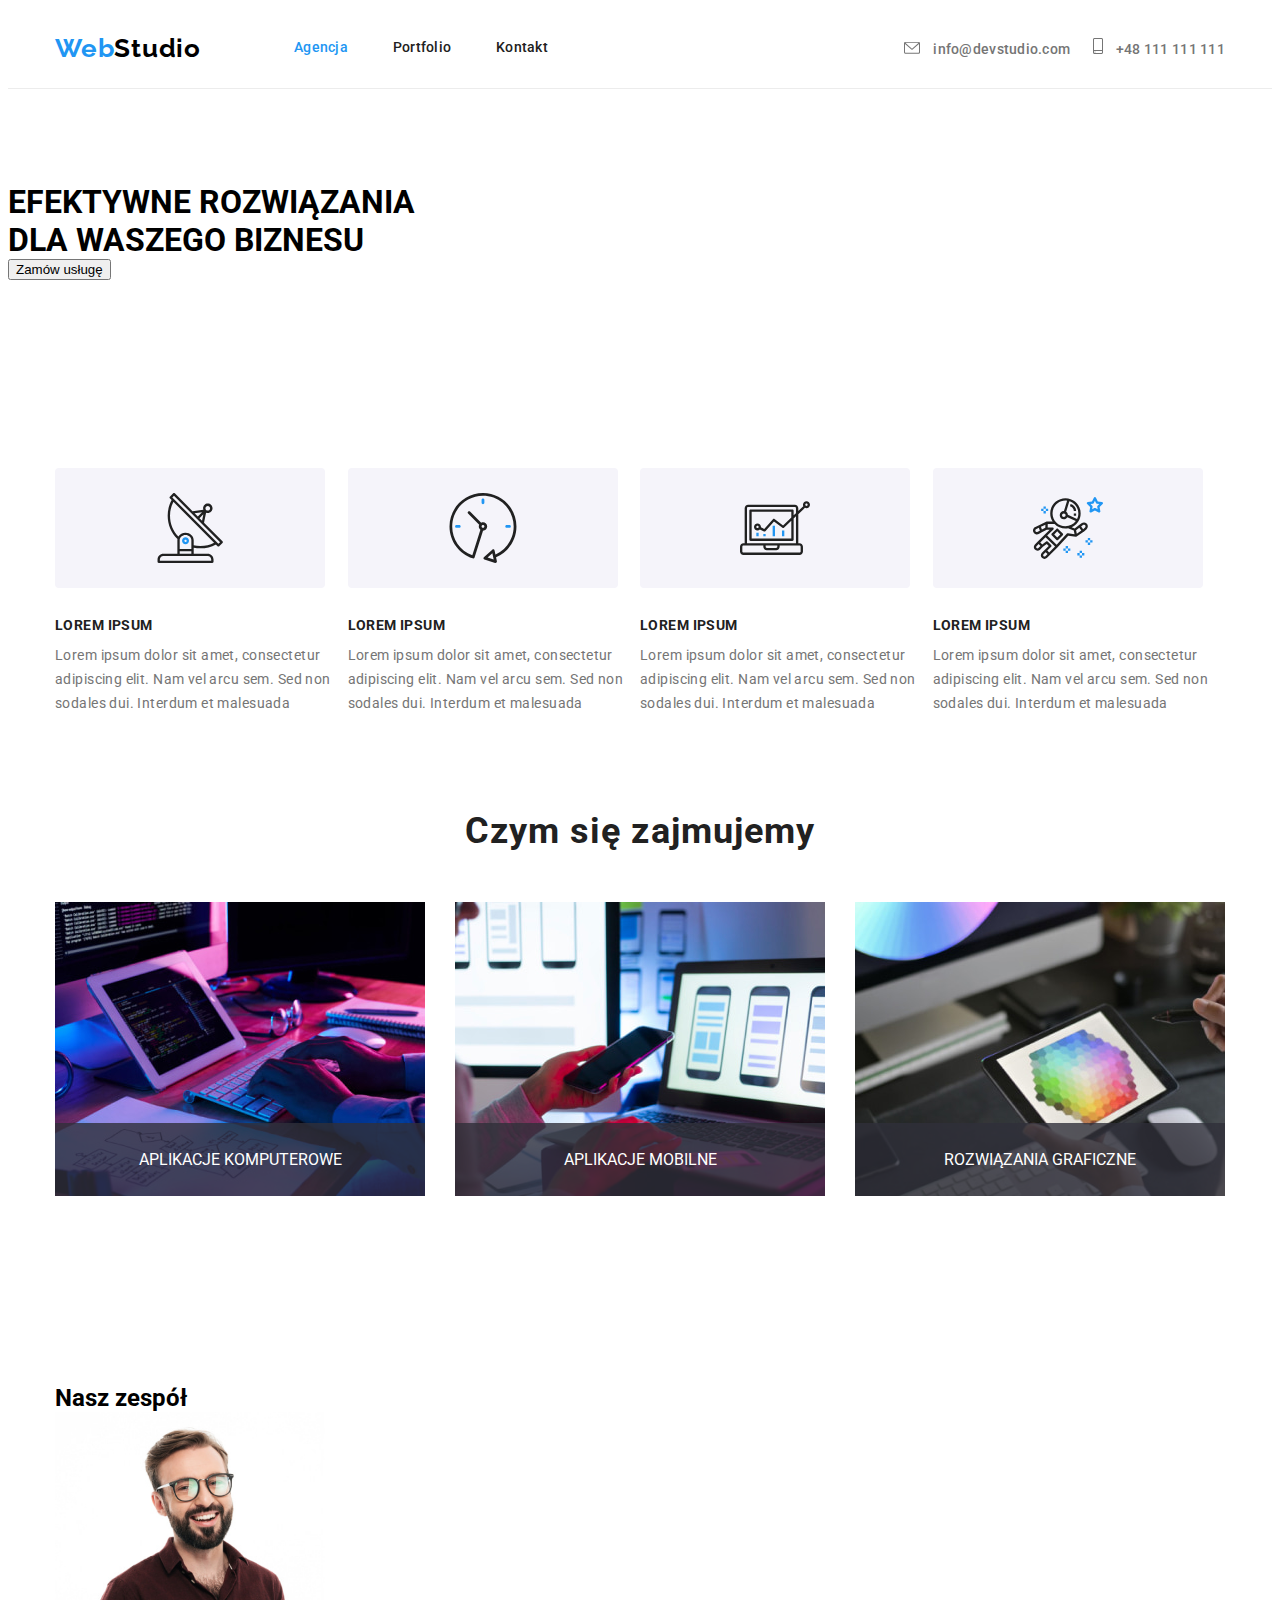
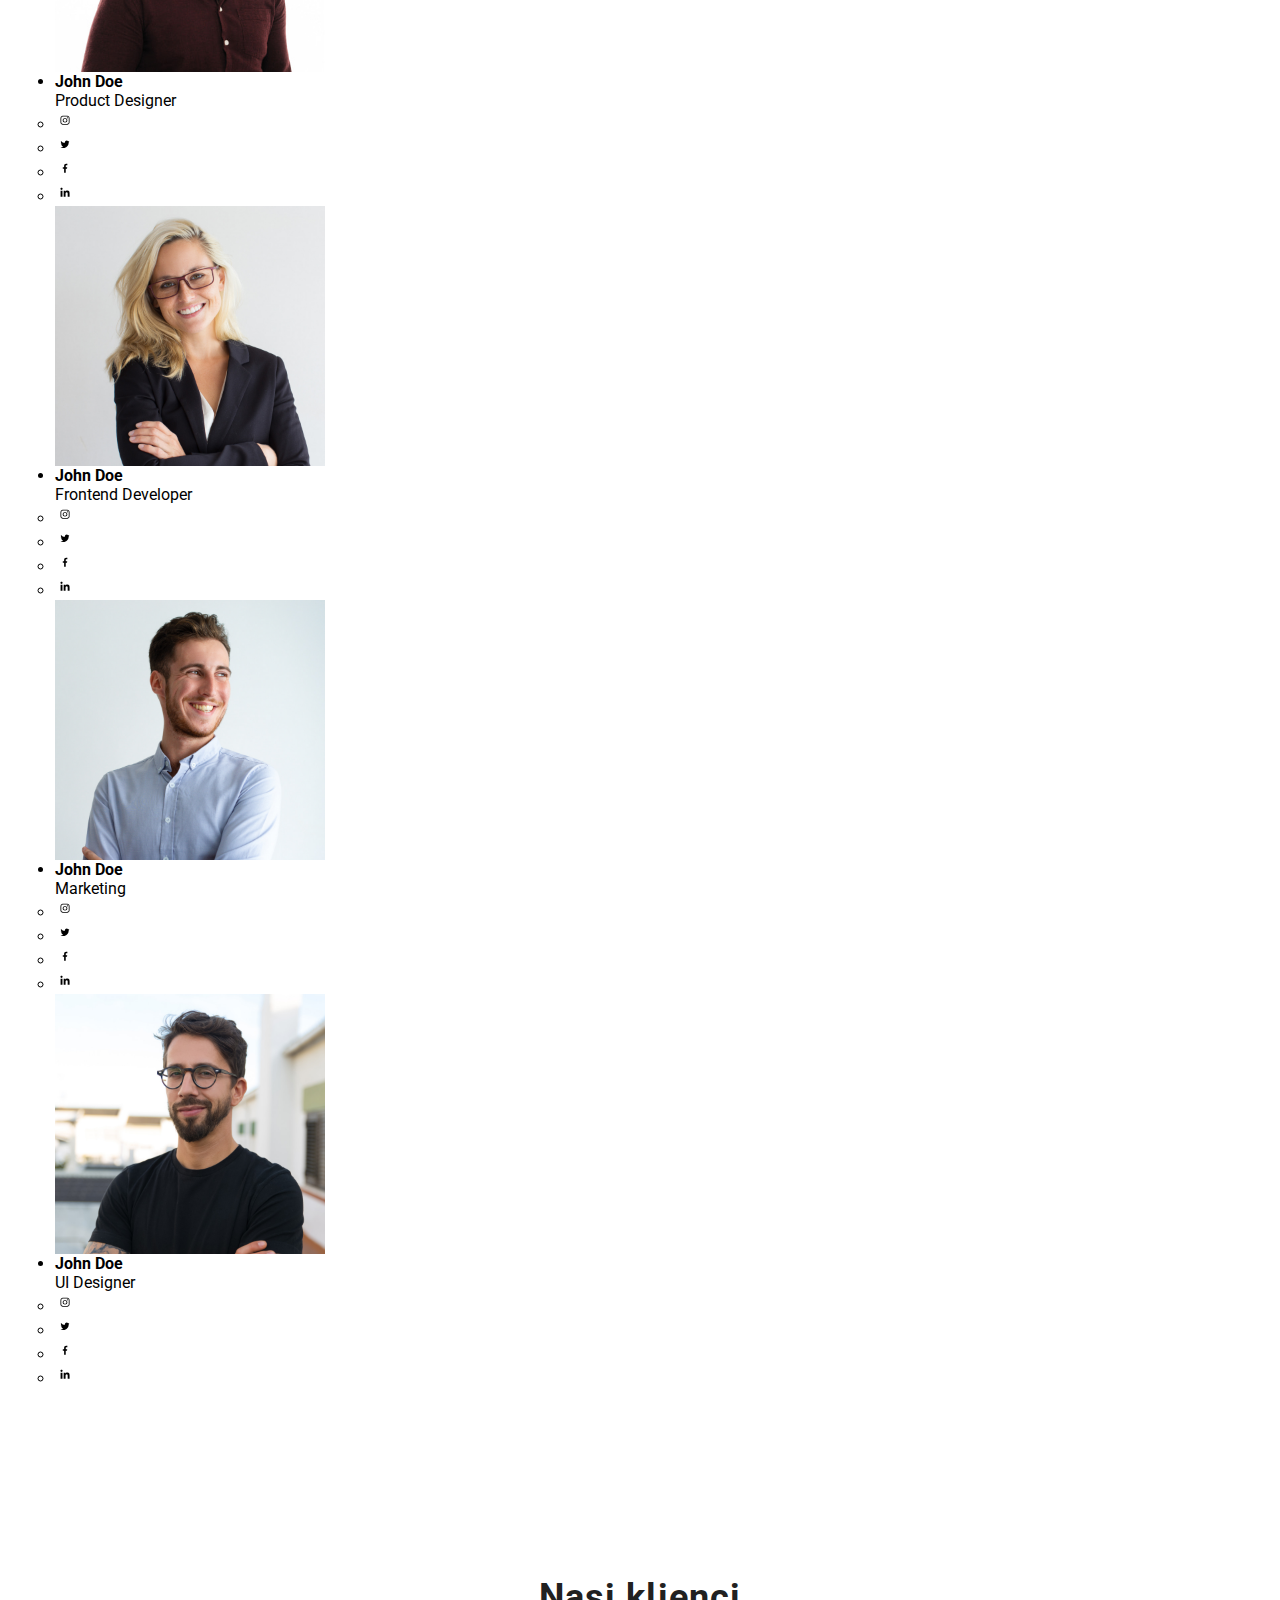
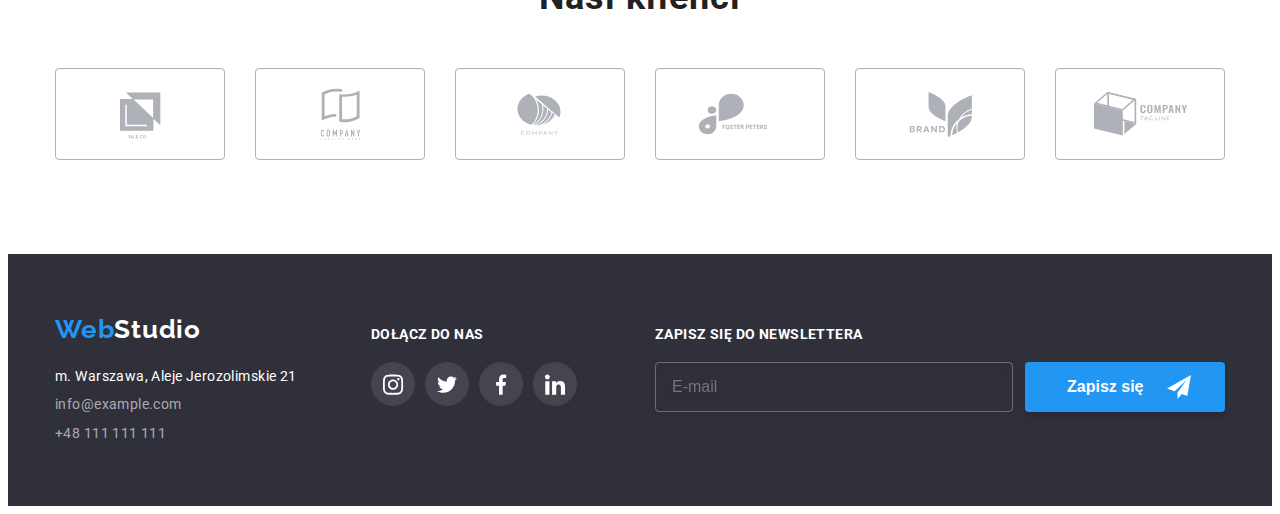
==== commit c12a082b: "main scss" ====
--- a/index.html
+++ b/index.html
@@ -5,7 +5,7 @@
         <meta http-equiv="X-UA-Compatible" content="IE=edge"> 
         <meta name="viewport" content="width=device-width, initial-scale=1.0">
         <link href="https://fonts.googleapis.com/css2?family=Raleway:wght@700&family=Roboto:wght@400;500;700;900&display=swap" rel="stylesheet">
-        <link rel="stylesheet" href="css/styles.css">
+        <link rel="stylesheet" href="/sass/public/css/main.min.css">
         <title>WebStudio</title>
     </head>
 
--- a/sass/public/css/main.min.css
+++ b/sass/public/css/main.min.css
@@ -0,0 +1 @@
+.page-footer{background:#2f303a;display:block}.page-footer .container{display:-webkit-box;display:-ms-flexbox;display:flex;background:#2f303a;padding-bottom:60px;padding-top:60px}.footer-box{display:block;width:246px;margin-right:70px;-webkit-transition-duration:250ms;transition-duration:250ms;-webkit-transition-timing-function:cubic-bezier(0.4, 0, 0.2, 1);transition-timing-function:cubic-bezier(0.4, 0, 0.2, 1);-webkit-transition-property:color;transition-property:color}.page-footer .container>.footer-box>address{padding-top:20px}.address-list{list-style-type:none;display:-webkit-box;display:-ms-flexbox;display:flex;height:81px;-webkit-box-pack:justify;-ms-flex-pack:justify;justify-content:space-between;-webkit-box-orient:vertical;-webkit-box-direction:normal;-ms-flex-direction:column;flex-direction:column}.address-list__footer{font-style:normal;font-weight:400;font-size:14px;line-height:1.71;letter-spacing:.03em;color:rgba(255,255,255,.6);text-decoration:none}.address-list__footer--place{color:#fff}.address-list__footer--mail{-webkit-transition-duration:250ms;transition-duration:250ms;-webkit-transition-timing-function:cubic-bezier(0.4, 0, 0.2, 1);transition-timing-function:cubic-bezier(0.4, 0, 0.2, 1);-webkit-transition-property:color;transition-property:color}.address-list__footer--mail:hover,.address-list__footer--mail:focus{color:#2196f3}.address-list__footer--phone{-webkit-transition-duration:250ms;transition-duration:250ms;-webkit-transition-timing-function:cubic-bezier(0.4, 0, 0.2, 1);transition-timing-function:cubic-bezier(0.4, 0, 0.2, 1);-webkit-transition-property:color;transition-property:color}.address-list__footer--phone:hover,.address-list__footer--phone:focus{color:#2196f3}.join{font-family:"Roboto";font-style:normal;font-weight:700;font-size:14px;line-height:16px;letter-spacing:.03em;text-transform:uppercase;color:#fff;margin-bottom:20px;padding-top:12px}.social-footer-box{display:-webkit-box;display:-ms-flexbox;display:flex;-webkit-box-orient:horizontal;-webkit-box-direction:normal;-ms-flex-direction:row;flex-direction:row;height:44px;gap:10px;list-style-type:none}.social-footer-box__icon{display:-webkit-inline-box;display:-ms-inline-flexbox;display:inline-flex;-webkit-box-pack:center;-ms-flex-pack:center;justify-content:center;-webkit-box-align:center;-ms-flex-align:center;align-items:center;width:44px;height:44px;gap:100px;border-radius:50%;background-size:contain;background-position:center;background-repeat:no-repeat;background:rgba(255,255,255,.1);fill:#fff;-webkit-transition-duration:250ms;transition-duration:250ms;-webkit-transition-timing-function:cubic-bezier(0.4, 0, 0.2, 1);transition-timing-function:cubic-bezier(0.4, 0, 0.2, 1);-webkit-transition-property:fill,background-color;transition-property:fill,background-color}.social-footer-box__icon:hover,.social-footer-box__icon:focus{background-color:#2196f3;fill:#fff;border-radius:50%}.signin-header{font-weight:700;font-size:14px;line-height:16px;letter-spacing:.03em;text-transform:uppercase;color:#fff;margin-bottom:20px;padding-top:12px;padding-left:78px}.footer-form{display:-webkit-box;display:-ms-flexbox;display:flex;-webkit-box-orient:horizontal;-webkit-box-direction:normal;-ms-flex-direction:row;flex-direction:row;gap:12px;padding-left:78px}.footer-form__input{-webkit-box-sizing:border-box;box-sizing:border-box;width:358px;height:50px;border:1px solid rgba(255,255,255,.3);-webkit-filter:drop-shadow(0px 4px 4px rgba(0, 0, 0, 0.15));filter:drop-shadow(0px 4px 4px rgba(0, 0, 0, 0.15));border-radius:4px;background:var(--footer-color);padding:15px 16px;color:rgba(255,255,255,.6);font-weight:400;font-size:16px;line-height:20px}.footer-form__btn{display:-webkit-box;display:-ms-flexbox;display:flex;-webkit-box-align:center;-ms-flex-align:center;align-items:center;width:200px;height:50px;background:#2196f3;-webkit-box-shadow:0px 4px 4px rgba(0,0,0,.15);box-shadow:0px 4px 4px rgba(0,0,0,.15);border-radius:4px;border:none;cursor:pointer;color:#fff;font-weight:700;font-size:16px;line-height:30px;padding-left:42px}.footer-form__icon{margin-left:24px}*{-webkit-box-sizing:border-box;box-sizing:border-box}ul,p,figure,h1,h2,h3,h4,h5,h6{margin:0;padding:0}body{font-family:"Roboto","Raleway",sans-serif;color:var(--dark-gray-color)}img{display:block}.container{width:1200px;margin:0 auto;padding:0 15px}.section{padding-top:94px;padding-bottom:94px}.section__header-doing{font-weight:700;font-size:36px;line-height:1.17;text-align:center;letter-spacing:.03em;color:#212121}.section .section-button{padding-bottom:50px}.section .section-project{padding-top:0}.page-header{border-bottom:1px solid #ececec}.page-header .container{display:-webkit-box;display:-ms-flexbox;display:flex;-webkit-box-pack:start;-ms-flex-pack:start;justify-content:flex-start;-webkit-box-align:center;-ms-flex-align:center;align-items:center;height:80px;left:0px;top:0px}.logo,.logo--white,.logo--black,.logo--blue{font-family:"Raleway",sans-serif;font-weight:700;font-size:26px;line-height:1.19;text-decoration:none;letter-spacing:.03em}.logo--blue{color:#2196f3}.logo--black{color:#000}.logo--white{color:#fff}.nav{display:-webkit-box;display:-ms-flexbox;display:flex;-webkit-box-pack:justify;-ms-flex-pack:justify;justify-content:space-between;width:254px;padding:0;margin-left:93px;color:#212121;font-weight:500;font-size:14px;line-height:1.14;letter-spacing:.02em;list-style-type:none}.nav__list{color:#212121;text-decoration:none;position:relative;-webkit-transition-duration:250ms;transition-duration:250ms;-webkit-transition-timing-function:cubic-bezier(0.4, 0, 0.2, 1);transition-timing-function:cubic-bezier(0.4, 0, 0.2, 1);-webkit-transition-property:color;transition-property:color}.nav__list:hover,.nav__list:focus{color:#2196f3}.nav__list:after{width:100%;height:4px;border-radius:2px;background-color:#2196f3;content:"";position:absolute;bottom:-32px;left:0;background-color:rgba(0,0,0,0)}.nav__list--underline{color:#2196f3}.nav__list--underline:after{color:#2196f3}.contact{display:-webkit-box;display:-ms-flexbox;display:flex;-webkit-box-pack:justify;-ms-flex-pack:justify;justify-content:space-between;padding:0;margin-left:auto;width:321px;font-weight:500;font-size:14px;line-height:1.14;letter-spacing:.02em;color:#757575;list-style-type:none;-webkit-box-align:baseline;-ms-flex-align:baseline;align-items:baseline}.contact__list{color:var(--light-grey-color);text-decoration:none;-webkit-transition-duration:250ms;transition-duration:250ms;-webkit-transition-timing-function:cubic-bezier(0.4, 0, 0.2, 1);transition-timing-function:cubic-bezier(0.4, 0, 0.2, 1);-webkit-transition-property:color;transition-property:color}.contact__list:hover,.contact__list:focus{color:#2196f3}.contact__envelope{margin-right:10px;width:16px;height:12px;fill:currentColor}.contact__smartphone{margin-right:10px;width:10px;height:16px;fill:currentColor}.section-clients{margin-top:94px;margin-bottom:94px}.section-clients__header{font-weight:700;font-size:36px;line-height:1.17;text-align:center;letter-spacing:.03em;color:#212121;margin:0;margin-bottom:50px}.clients-list{display:-webkit-box;display:-ms-flexbox;display:flex;-webkit-box-pack:justify;-ms-flex-pack:justify;justify-content:space-between;list-style-type:none}.clients-list__box{width:170px;height:92px;background:#fff;border:1px solid #afb1b8;border-radius:4px;fill:#afb1b8;display:block;-webkit-transition-duration:250ms;transition-duration:250ms;-webkit-transition-timing-function:cubic-bezier(0.4, 0, 0.2, 1);transition-timing-function:cubic-bezier(0.4, 0, 0.2, 1);-webkit-transition-property:fill,border;transition-property:fill,border}.clients-list__box:hover,.clients-list__box:focus{border:1px solid #2196f3;fill:#2196f3}.clients-list__icon{margin:16px 32px;width:106px;height:60px}.section-doing{padding-top:0}.doing-list{list-style-type:none;margin-top:50px;display:-webkit-box;display:-ms-flexbox;display:flex;-webkit-box-pack:justify;-ms-flex-pack:justify;justify-content:space-between}.doing-list__img{position:relative}.doing-list__overlay{position:absolute;background:rgba(47,48,58,.8);color:#fff;weight:700;size:14px;bottom:0;left:0;padding:27px 0;width:100%;display:-webkit-box;display:-ms-flexbox;display:flex;-webkit-box-pack:center;-ms-flex-pack:center;justify-content:center}.section-lorem{list-style-type:none;display:-webkit-box;display:-ms-flexbox;display:flex;-webkit-box-pack:start;-ms-flex-pack:start;justify-content:flex-start}.section-lorem__box{width:270px;height:120px;background:#f5f4fa;border-radius:4px}.section-lorem__box-icon{margin:25px 100px}.section-lorem__header{font-weight:700;font-size:14px;line-height:1.14;letter-spacing:.03em;text-transform:uppercase;color:#212121;margin-top:30px;margin-bottom:10px}.section-lorem__text{font-size:14px;line-height:1.71;letter-spacing:.03em;color:#757575;margin-top:0px}.backdrop{position:fixed;left:0;top:0;width:100%;height:100%;background-color:rgba(0,0,0,.2);-webkit-transition-duration:2s;transition-duration:2s}.is-hidden{opacity:0;visibility:hidden;pointer-events:none}.is-hidden .modal{-webkit-transform:translateX(-50%) translateY(-50%) scale(0.9);transform:translateX(-50%) translateY(-50%) scale(0.9)}.modal{position:absolute;top:50%;left:50%;width:528px;min-height:581px;background-color:#fff;-webkit-transition-property:visibility opacity transform;transition-property:visibility opacity transform;-webkit-transform:translate(-50%, -50%);transform:translate(-50%, -50%);-webkit-transition-duration:2s;transition-duration:2s;opacity:1;visibility:visible;display:block}.modal__close{position:absolute;top:8px;right:8px;width:30px;height:30px;background-color:#fff;border:1px solid rgba(0,0,0,.1);border-radius:50%;cursor:pointer}.modal__header{display:block;font-weight:700;font-size:20px;line-height:1.15;text-align:center;letter-spacing:.03em;padding-top:40px;padding-bottom:12px}.modal__form{display:-webkit-box;display:-ms-flexbox;display:flex;-webkit-box-orient:vertical;-webkit-box-direction:normal;-ms-flex-direction:column;flex-direction:column;-webkit-box-pack:justify;-ms-flex-pack:justify;justify-content:space-between;-webkit-box-align:start;-ms-flex-align:start;align-items:flex-start;padding-left:40px}.modal__form label{position:relative;font-weight:400;font-size:12px;line-height:1.21;letter-spacing:.01em;color:#757575}.modal__input{position:relative;width:100%;height:40px;margin-top:4px;margin-bottom:10px}.modal__input-icon{position:absolute;fill:#212121;top:13px;left:14px;-webkit-transition:250ms cubic-bezier(0.4, 0, 0.2, 1);transition:250ms cubic-bezier(0.4, 0, 0.2, 1);-webkit-transition-property:fill;transition-property:fill}.modal__input-input{width:448px;height:40px;border:1px solid rgba(33,33,33,.2);border-radius:4px;background-color:rgba(0,0,0,0);padding:12px 42px;-webkit-transition:250ms cubic-bezier(0.4, 0, 0.2, 1);transition:250ms cubic-bezier(0.4, 0, 0.2, 1);-webkit-transition-property:border-color;transition-property:border-color;outline:none}.modal__input-input:focus,.modal__input-input:hover{border-color:#2196f3;-webkit-transition:250ms cubic-bezier(0.4, 0, 0.2, 1);transition:250ms cubic-bezier(0.4, 0, 0.2, 1);-webkit-transition-property:border-color;transition-property:border-color}.modal__input-input:focus+svg,.modal__input-input:hover+svg{fill:#2196f3;-webkit-transition:250ms cubic-bezier(0.4, 0, 0.2, 1);transition:250ms cubic-bezier(0.4, 0, 0.2, 1);-webkit-transition-property:fill;transition-property:fill}.modal__comment{resize:none;width:448px;height:120px;margin-top:4px;border:1px solid rgba(33,33,33,.2);border-radius:4px;padding:12px 16px;-webkit-transition:250ms cubic-bezier(0.4, 0, 0.2, 1);transition:250ms cubic-bezier(0.4, 0, 0.2, 1);-webkit-transition-property:border-color;transition-property:border-color;outline:none}.modal__comment:focus,.modal__comment:hover{border-color:#2196f3;-webkit-transition:250ms cubic-bezier(0.4, 0, 0.2, 1);transition:250ms cubic-bezier(0.4, 0, 0.2, 1);-webkit-transition-property:border-color;transition-property:border-color}.modal__comment::-webkit-input-placeholder{font-weight:400;font-size:12px;line-height:14px;letter-spacing:.01em;color:rgba(117,117,117,.5)}.modal__comment::-moz-placeholder{font-weight:400;font-size:12px;line-height:14px;letter-spacing:.01em;color:rgba(117,117,117,.5)}.modal__comment:-ms-input-placeholder{font-weight:400;font-size:12px;line-height:14px;letter-spacing:.01em;color:rgba(117,117,117,.5)}.modal__comment::-ms-input-placeholder{font-weight:400;font-size:12px;line-height:14px;letter-spacing:.01em;color:rgba(117,117,117,.5)}.modal__comment::placeholder{font-weight:400;font-size:12px;line-height:14px;letter-spacing:.01em;color:rgba(117,117,117,.5)}.modal__agreements{margin-top:20px;margin-left:10px;position:relative;display:-webkit-box;display:-ms-flexbox;display:flex;-webkit-box-align:center;-ms-flex-align:center;align-items:center}.modal__agreements svg{position:absolute;opacity:0;top:50%;left:4px;fill:#fff;pointer-events:none;-webkit-transform:translateY(-50%);transform:translateY(-50%);-webkit-transition:250ms cubic-bezier(0.4, 0, 0.2, 1);transition:250ms cubic-bezier(0.4, 0, 0.2, 1);-webkit-transition-property:opacity;transition-property:opacity}.modal__agreements label{font-size:14px;line-height:1.71;letter-spacing:.03em;color:#757575;text-align:center;padding-left:8px}.modal__agreements a{color:#2196f3}.modal__agreements-checkbox{-webkit-appearance:none;-moz-appearance:none;appearance:none;position:relative;display:block;width:16px;height:15px;padding:0;border:2px solid #212121;border-radius:2px;cursor:pointer;-webkit-transition:250ms cubic-bezier(0.4, 0, 0.2, 1);transition:250ms cubic-bezier(0.4, 0, 0.2, 1);-webkit-transition-property:background-color,border-color;transition-property:background-color,border-color}.modal__agreements-checkbox:hover,.modal__agreements-checkbox:focus{border-color:#2196f3;-webkit-transition:250ms cubic-bezier(0.4, 0, 0.2, 1);transition:250ms cubic-bezier(0.4, 0, 0.2, 1);-webkit-transition-property:border-color;transition-property:border-color}.modal__agreements-checkbox:checked{background-color:#2196f3;border-color:#2196f3;-webkit-transition:250ms cubic-bezier(0.4, 0, 0.2, 1);transition:250ms cubic-bezier(0.4, 0, 0.2, 1);-webkit-transition-property:background-color,border-color;transition-property:background-color,border-color}.modal__agreements-checkbox:checked+svg{position:absolute;opacity:0;top:50%;left:4px;fill:#fff;pointer-events:none;-webkit-transform:translateY(-50%);transform:translateY(-50%);-webkit-transition:250ms cubic-bezier(0.4, 0, 0.2, 1);transition:250ms cubic-bezier(0.4, 0, 0.2, 1);-webkit-transition-property:opacity;transition-property:opacity}.modal__send-btn{display:block;font-weight:700;font-size:16px;line-height:1.88;letter-spacing:.06em;color:#fff;background-color:#2196f3;-webkit-box-shadow:0px 4px 4px rgba(0,0,0,.15);box-shadow:0px 4px 4px rgba(0,0,0,.15);border-radius:4px;border:none;cursor:pointer;padding:10px 76px;margin-top:30px;-webkit-transition:250ms cubic-bezier(0.4, 0, 0.2, 1);transition:250ms cubic-bezier(0.4, 0, 0.2, 1);-webkit-transition-property:-webkit-box-shadow;transition-property:-webkit-box-shadow;transition-property:box-shadow;transition-property:box-shadow, -webkit-box-shadow;margin-left:124px;margin-bottom:40px}.modal__send-btn:hover,.modal__send-btn:focus{-webkit-box-shadow:0px 3px 1px rgba(33,150,243,.1019607843),0px 1px 2px rgba(33,150,243,.0784313725),0px 2px 2px rgba(33,150,243,.1215686275);box-shadow:0px 3px 1px rgba(33,150,243,.1019607843),0px 1px 2px rgba(33,150,243,.0784313725),0px 2px 2px rgba(33,150,243,.1215686275)}.backdrop{position:fixed;left:0;top:0;width:100%;height:100%;background-color:rgba(0,0,0,.2);-webkit-transition-duration:2s;transition-duration:2s}.is-hidden{opacity:0;visibility:hidden;pointer-events:none}.is-hidden .modal{-webkit-transform:translateX(-50%) translateY(-50%) scale(0.9);transform:translateX(-50%) translateY(-50%) scale(0.9)}.modal{position:absolute;top:50%;left:50%;width:528px;min-height:581px;background-color:#fff;-webkit-transition-property:visibility opacity transform;transition-property:visibility opacity transform;-webkit-transform:translate(-50%, -50%);transform:translate(-50%, -50%);-webkit-transition-duration:2s;transition-duration:2s;opacity:1;visibility:visible;display:block}.modal__close{position:absolute;top:8px;right:8px;width:30px;height:30px;background-color:#fff;border:1px solid rgba(0,0,0,.1);border-radius:50%;cursor:pointer}.modal__header{display:block;font-weight:700;font-size:20px;line-height:1.15;text-align:center;letter-spacing:.03em;padding-top:40px;padding-bottom:12px}.modal__form{display:-webkit-box;display:-ms-flexbox;display:flex;-webkit-box-orient:vertical;-webkit-box-direction:normal;-ms-flex-direction:column;flex-direction:column;-webkit-box-pack:justify;-ms-flex-pack:justify;justify-content:space-between;-webkit-box-align:start;-ms-flex-align:start;align-items:flex-start;padding-left:40px}.modal__form label{position:relative;font-weight:400;font-size:12px;line-height:1.21;letter-spacing:.01em;color:#757575}.modal__input{position:relative;width:100%;height:40px;margin-top:4px;margin-bottom:10px}.modal__input-icon{position:absolute;fill:#212121;top:13px;left:14px;-webkit-transition:250ms cubic-bezier(0.4, 0, 0.2, 1);transition:250ms cubic-bezier(0.4, 0, 0.2, 1);-webkit-transition-property:fill;transition-property:fill}.modal__input-input{width:448px;height:40px;border:1px solid rgba(33,33,33,.2);border-radius:4px;background-color:rgba(0,0,0,0);padding:12px 42px;-webkit-transition:250ms cubic-bezier(0.4, 0, 0.2, 1);transition:250ms cubic-bezier(0.4, 0, 0.2, 1);-webkit-transition-property:border-color;transition-property:border-color;outline:none}.modal__input-input:focus,.modal__input-input:hover{border-color:#2196f3;-webkit-transition:250ms cubic-bezier(0.4, 0, 0.2, 1);transition:250ms cubic-bezier(0.4, 0, 0.2, 1);-webkit-transition-property:border-color;transition-property:border-color}.modal__input-input:focus+svg,.modal__input-input:hover+svg{fill:#2196f3;-webkit-transition:250ms cubic-bezier(0.4, 0, 0.2, 1);transition:250ms cubic-bezier(0.4, 0, 0.2, 1);-webkit-transition-property:fill;transition-property:fill}.modal__comment{resize:none;width:448px;height:120px;margin-top:4px;border:1px solid rgba(33,33,33,.2);border-radius:4px;padding:12px 16px;-webkit-transition:250ms cubic-bezier(0.4, 0, 0.2, 1);transition:250ms cubic-bezier(0.4, 0, 0.2, 1);-webkit-transition-property:border-color;transition-property:border-color;outline:none}.modal__comment:focus,.modal__comment:hover{border-color:#2196f3;-webkit-transition:250ms cubic-bezier(0.4, 0, 0.2, 1);transition:250ms cubic-bezier(0.4, 0, 0.2, 1);-webkit-transition-property:border-color;transition-property:border-color}.modal__comment::-webkit-input-placeholder{font-weight:400;font-size:12px;line-height:14px;letter-spacing:.01em;color:rgba(117,117,117,.5)}.modal__comment::-moz-placeholder{font-weight:400;font-size:12px;line-height:14px;letter-spacing:.01em;color:rgba(117,117,117,.5)}.modal__comment:-ms-input-placeholder{font-weight:400;font-size:12px;line-height:14px;letter-spacing:.01em;color:rgba(117,117,117,.5)}.modal__comment::-ms-input-placeholder{font-weight:400;font-size:12px;line-height:14px;letter-spacing:.01em;color:rgba(117,117,117,.5)}.modal__comment::placeholder{font-weight:400;font-size:12px;line-height:14px;letter-spacing:.01em;color:rgba(117,117,117,.5)}.modal__agreements{margin-top:20px;margin-left:10px;position:relative;display:-webkit-box;display:-ms-flexbox;display:flex;-webkit-box-align:center;-ms-flex-align:center;align-items:center}.modal__agreements svg{position:absolute;opacity:0;top:50%;left:4px;fill:#fff;pointer-events:none;-webkit-transform:translateY(-50%);transform:translateY(-50%);-webkit-transition:250ms cubic-bezier(0.4, 0, 0.2, 1);transition:250ms cubic-bezier(0.4, 0, 0.2, 1);-webkit-transition-property:opacity;transition-property:opacity}.modal__agreements label{font-size:14px;line-height:1.71;letter-spacing:.03em;color:#757575;text-align:center;padding-left:8px}.modal__agreements a{color:#2196f3}.modal__agreements-checkbox{-webkit-appearance:none;-moz-appearance:none;appearance:none;position:relative;display:block;width:16px;height:15px;padding:0;border:2px solid #212121;border-radius:2px;cursor:pointer;-webkit-transition:250ms cubic-bezier(0.4, 0, 0.2, 1);transition:250ms cubic-bezier(0.4, 0, 0.2, 1);-webkit-transition-property:background-color,border-color;transition-property:background-color,border-color}.modal__agreements-checkbox:hover,.modal__agreements-checkbox:focus{border-color:#2196f3;-webkit-transition:250ms cubic-bezier(0.4, 0, 0.2, 1);transition:250ms cubic-bezier(0.4, 0, 0.2, 1);-webkit-transition-property:border-color;transition-property:border-color}.modal__agreements-checkbox:checked{background-color:#2196f3;border-color:#2196f3;-webkit-transition:250ms cubic-bezier(0.4, 0, 0.2, 1);transition:250ms cubic-bezier(0.4, 0, 0.2, 1);-webkit-transition-property:background-color,border-color;transition-property:background-color,border-color}.modal__agreements-checkbox:checked+svg{position:absolute;opacity:0;top:50%;left:4px;fill:#fff;pointer-events:none;-webkit-transform:translateY(-50%);transform:translateY(-50%);-webkit-transition:250ms cubic-bezier(0.4, 0, 0.2, 1);transition:250ms cubic-bezier(0.4, 0, 0.2, 1);-webkit-transition-property:opacity;transition-property:opacity}.modal__send-btn{display:block;font-weight:700;font-size:16px;line-height:1.88;letter-spacing:.06em;color:#fff;background-color:#2196f3;-webkit-box-shadow:0px 4px 4px rgba(0,0,0,.15);box-shadow:0px 4px 4px rgba(0,0,0,.15);border-radius:4px;border:none;cursor:pointer;padding:10px 76px;margin-top:30px;-webkit-transition:250ms cubic-bezier(0.4, 0, 0.2, 1);transition:250ms cubic-bezier(0.4, 0, 0.2, 1);-webkit-transition-property:-webkit-box-shadow;transition-property:-webkit-box-shadow;transition-property:box-shadow;transition-property:box-shadow, -webkit-box-shadow;margin-left:124px;margin-bottom:40px}.modal__send-btn:hover,.modal__send-btn:focus{-webkit-box-shadow:0px 3px 1px rgba(33,150,243,.1019607843),0px 1px 2px rgba(33,150,243,.0784313725),0px 2px 2px rgba(33,150,243,.1215686275);box-shadow:0px 3px 1px rgba(33,150,243,.1019607843),0px 1px 2px rgba(33,150,243,.0784313725),0px 2px 2px rgba(33,150,243,.1215686275)}.backdrop{position:fixed;left:0;top:0;width:100%;height:100%;background-color:rgba(0,0,0,.2);-webkit-transition-duration:2s;transition-duration:2s}.is-hidden{opacity:0;visibility:hidden;pointer-events:none}.is-hidden .modal{-webkit-transform:translateX(-50%) translateY(-50%) scale(0.9);transform:translateX(-50%) translateY(-50%) scale(0.9)}.modal{position:absolute;top:50%;left:50%;width:528px;min-height:581px;background-color:#fff;-webkit-transition-property:visibility opacity transform;transition-property:visibility opacity transform;-webkit-transform:translate(-50%, -50%);transform:translate(-50%, -50%);-webkit-transition-duration:2s;transition-duration:2s;opacity:1;visibility:visible;display:block}.modal__close{position:absolute;top:8px;right:8px;width:30px;height:30px;background-color:#fff;border:1px solid rgba(0,0,0,.1);border-radius:50%;cursor:pointer}.modal__header{display:block;font-weight:700;font-size:20px;line-height:1.15;text-align:center;letter-spacing:.03em;padding-top:40px;padding-bottom:12px}.modal__form{display:-webkit-box;display:-ms-flexbox;display:flex;-webkit-box-orient:vertical;-webkit-box-direction:normal;-ms-flex-direction:column;flex-direction:column;-webkit-box-pack:justify;-ms-flex-pack:justify;justify-content:space-between;-webkit-box-align:start;-ms-flex-align:start;align-items:flex-start;padding-left:40px}.modal__form label{position:relative;font-weight:400;font-size:12px;line-height:1.21;letter-spacing:.01em;color:#757575}.modal__input{position:relative;width:100%;height:40px;margin-top:4px;margin-bottom:10px}.modal__input-icon{position:absolute;fill:#212121;top:13px;left:14px;-webkit-transition:250ms cubic-bezier(0.4, 0, 0.2, 1);transition:250ms cubic-bezier(0.4, 0, 0.2, 1);-webkit-transition-property:fill;transition-property:fill}.modal__input-input{width:448px;height:40px;border:1px solid rgba(33,33,33,.2);border-radius:4px;background-color:rgba(0,0,0,0);padding:12px 42px;-webkit-transition:250ms cubic-bezier(0.4, 0, 0.2, 1);transition:250ms cubic-bezier(0.4, 0, 0.2, 1);-webkit-transition-property:border-color;transition-property:border-color;outline:none}.modal__input-input:focus,.modal__input-input:hover{border-color:#2196f3;-webkit-transition:250ms cubic-bezier(0.4, 0, 0.2, 1);transition:250ms cubic-bezier(0.4, 0, 0.2, 1);-webkit-transition-property:border-color;transition-property:border-color}.modal__input-input:focus+svg,.modal__input-input:hover+svg{fill:#2196f3;-webkit-transition:250ms cubic-bezier(0.4, 0, 0.2, 1);transition:250ms cubic-bezier(0.4, 0, 0.2, 1);-webkit-transition-property:fill;transition-property:fill}.modal__comment{resize:none;width:448px;height:120px;margin-top:4px;border:1px solid rgba(33,33,33,.2);border-radius:4px;padding:12px 16px;-webkit-transition:250ms cubic-bezier(0.4, 0, 0.2, 1);transition:250ms cubic-bezier(0.4, 0, 0.2, 1);-webkit-transition-property:border-color;transition-property:border-color;outline:none}.modal__comment:focus,.modal__comment:hover{border-color:#2196f3;-webkit-transition:250ms cubic-bezier(0.4, 0, 0.2, 1);transition:250ms cubic-bezier(0.4, 0, 0.2, 1);-webkit-transition-property:border-color;transition-property:border-color}.modal__comment::-webkit-input-placeholder{font-weight:400;font-size:12px;line-height:14px;letter-spacing:.01em;color:rgba(117,117,117,.5)}.modal__comment::-moz-placeholder{font-weight:400;font-size:12px;line-height:14px;letter-spacing:.01em;color:rgba(117,117,117,.5)}.modal__comment:-ms-input-placeholder{font-weight:400;font-size:12px;line-height:14px;letter-spacing:.01em;color:rgba(117,117,117,.5)}.modal__comment::-ms-input-placeholder{font-weight:400;font-size:12px;line-height:14px;letter-spacing:.01em;color:rgba(117,117,117,.5)}.modal__comment::placeholder{font-weight:400;font-size:12px;line-height:14px;letter-spacing:.01em;color:rgba(117,117,117,.5)}.modal__agreements{margin-top:20px;margin-left:10px;position:relative;display:-webkit-box;display:-ms-flexbox;display:flex;-webkit-box-align:center;-ms-flex-align:center;align-items:center}.modal__agreements svg{position:absolute;opacity:0;top:50%;left:4px;fill:#fff;pointer-events:none;-webkit-transform:translateY(-50%);transform:translateY(-50%);-webkit-transition:250ms cubic-bezier(0.4, 0, 0.2, 1);transition:250ms cubic-bezier(0.4, 0, 0.2, 1);-webkit-transition-property:opacity;transition-property:opacity}.modal__agreements label{font-size:14px;line-height:1.71;letter-spacing:.03em;color:#757575;text-align:center;padding-left:8px}.modal__agreements a{color:#2196f3}.modal__agreements-checkbox{-webkit-appearance:none;-moz-appearance:none;appearance:none;position:relative;display:block;width:16px;height:15px;padding:0;border:2px solid #212121;border-radius:2px;cursor:pointer;-webkit-transition:250ms cubic-bezier(0.4, 0, 0.2, 1);transition:250ms cubic-bezier(0.4, 0, 0.2, 1);-webkit-transition-property:background-color,border-color;transition-property:background-color,border-color}.modal__agreements-checkbox:hover,.modal__agreements-checkbox:focus{border-color:#2196f3;-webkit-transition:250ms cubic-bezier(0.4, 0, 0.2, 1);transition:250ms cubic-bezier(0.4, 0, 0.2, 1);-webkit-transition-property:border-color;transition-property:border-color}.modal__agreements-checkbox:checked{background-color:#2196f3;border-color:#2196f3;-webkit-transition:250ms cubic-bezier(0.4, 0, 0.2, 1);transition:250ms cubic-bezier(0.4, 0, 0.2, 1);-webkit-transition-property:background-color,border-color;transition-property:background-color,border-color}.modal__agreements-checkbox:checked+svg{position:absolute;opacity:0;top:50%;left:4px;fill:#fff;pointer-events:none;-webkit-transform:translateY(-50%);transform:translateY(-50%);-webkit-transition:250ms cubic-bezier(0.4, 0, 0.2, 1);transition:250ms cubic-bezier(0.4, 0, 0.2, 1);-webkit-transition-property:opacity;transition-property:opacity}.modal__send-btn{display:block;font-weight:700;font-size:16px;line-height:1.88;letter-spacing:.06em;color:#fff;background-color:#2196f3;-webkit-box-shadow:0px 4px 4px rgba(0,0,0,.15);box-shadow:0px 4px 4px rgba(0,0,0,.15);border-radius:4px;border:none;cursor:pointer;padding:10px 76px;margin-top:30px;-webkit-transition:250ms cubic-bezier(0.4, 0, 0.2, 1);transition:250ms cubic-bezier(0.4, 0, 0.2, 1);-webkit-transition-property:-webkit-box-shadow;transition-property:-webkit-box-shadow;transition-property:box-shadow;transition-property:box-shadow, -webkit-box-shadow;margin-left:124px;margin-bottom:40px}.modal__send-btn:hover,.modal__send-btn:focus{-webkit-box-shadow:0px 3px 1px rgba(33,150,243,.1019607843),0px 1px 2px rgba(33,150,243,.0784313725),0px 2px 2px rgba(33,150,243,.1215686275);box-shadow:0px 3px 1px rgba(33,150,243,.1019607843),0px 1px 2px rgba(33,150,243,.0784313725),0px 2px 2px rgba(33,150,243,.1215686275)}/*# sourceMappingURL=main.min.css.map */